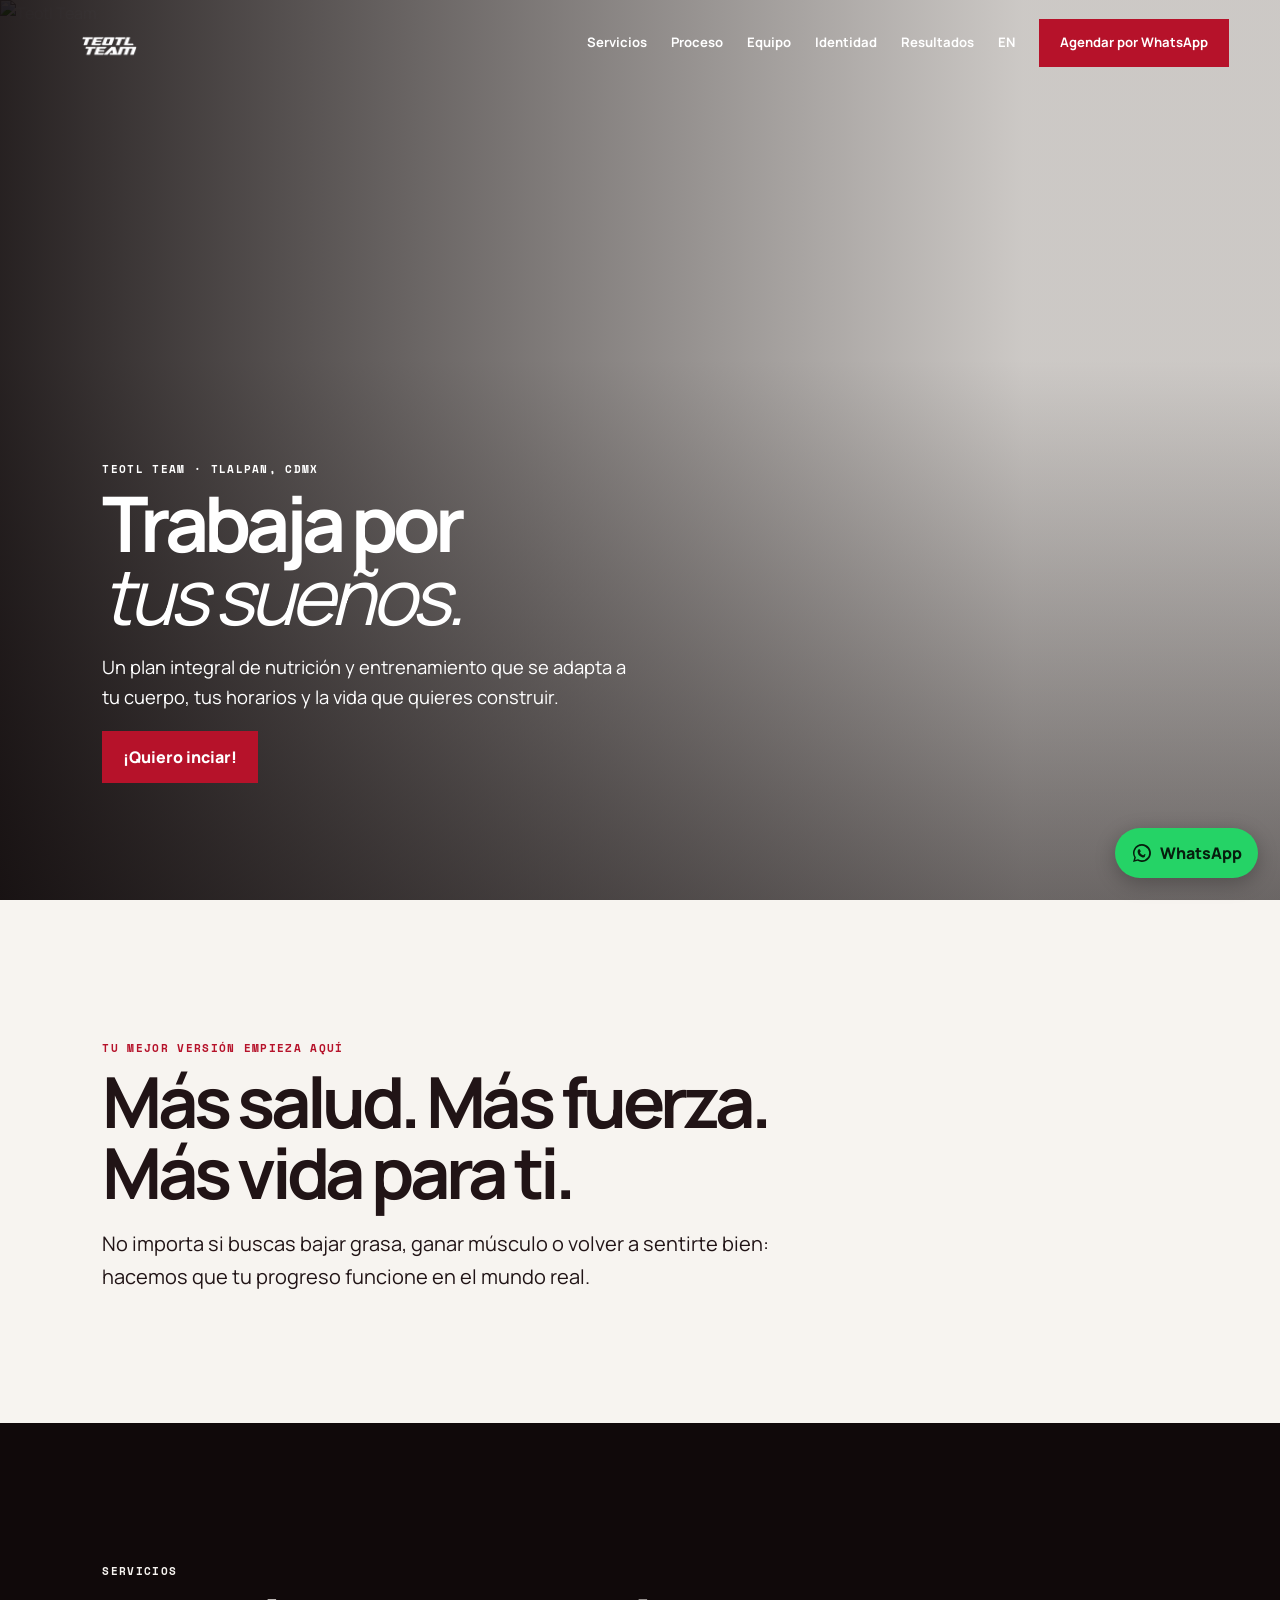
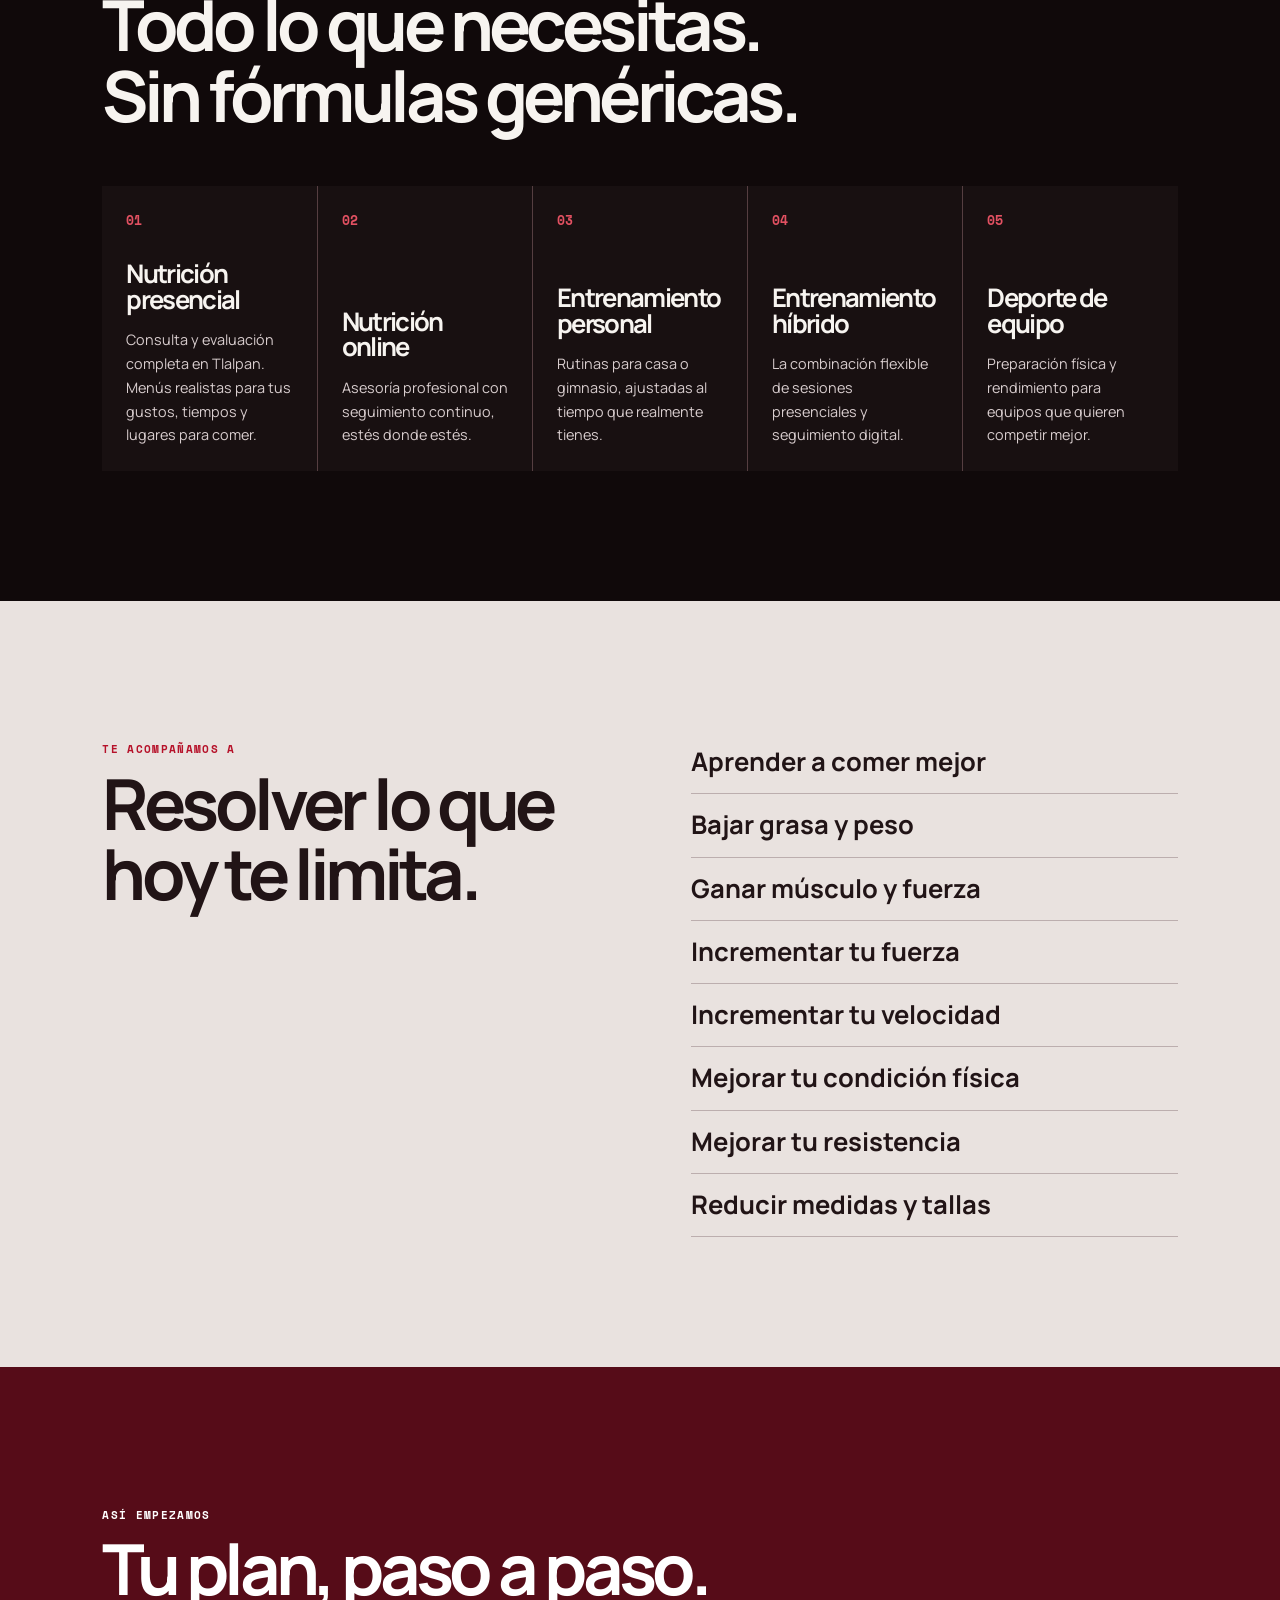
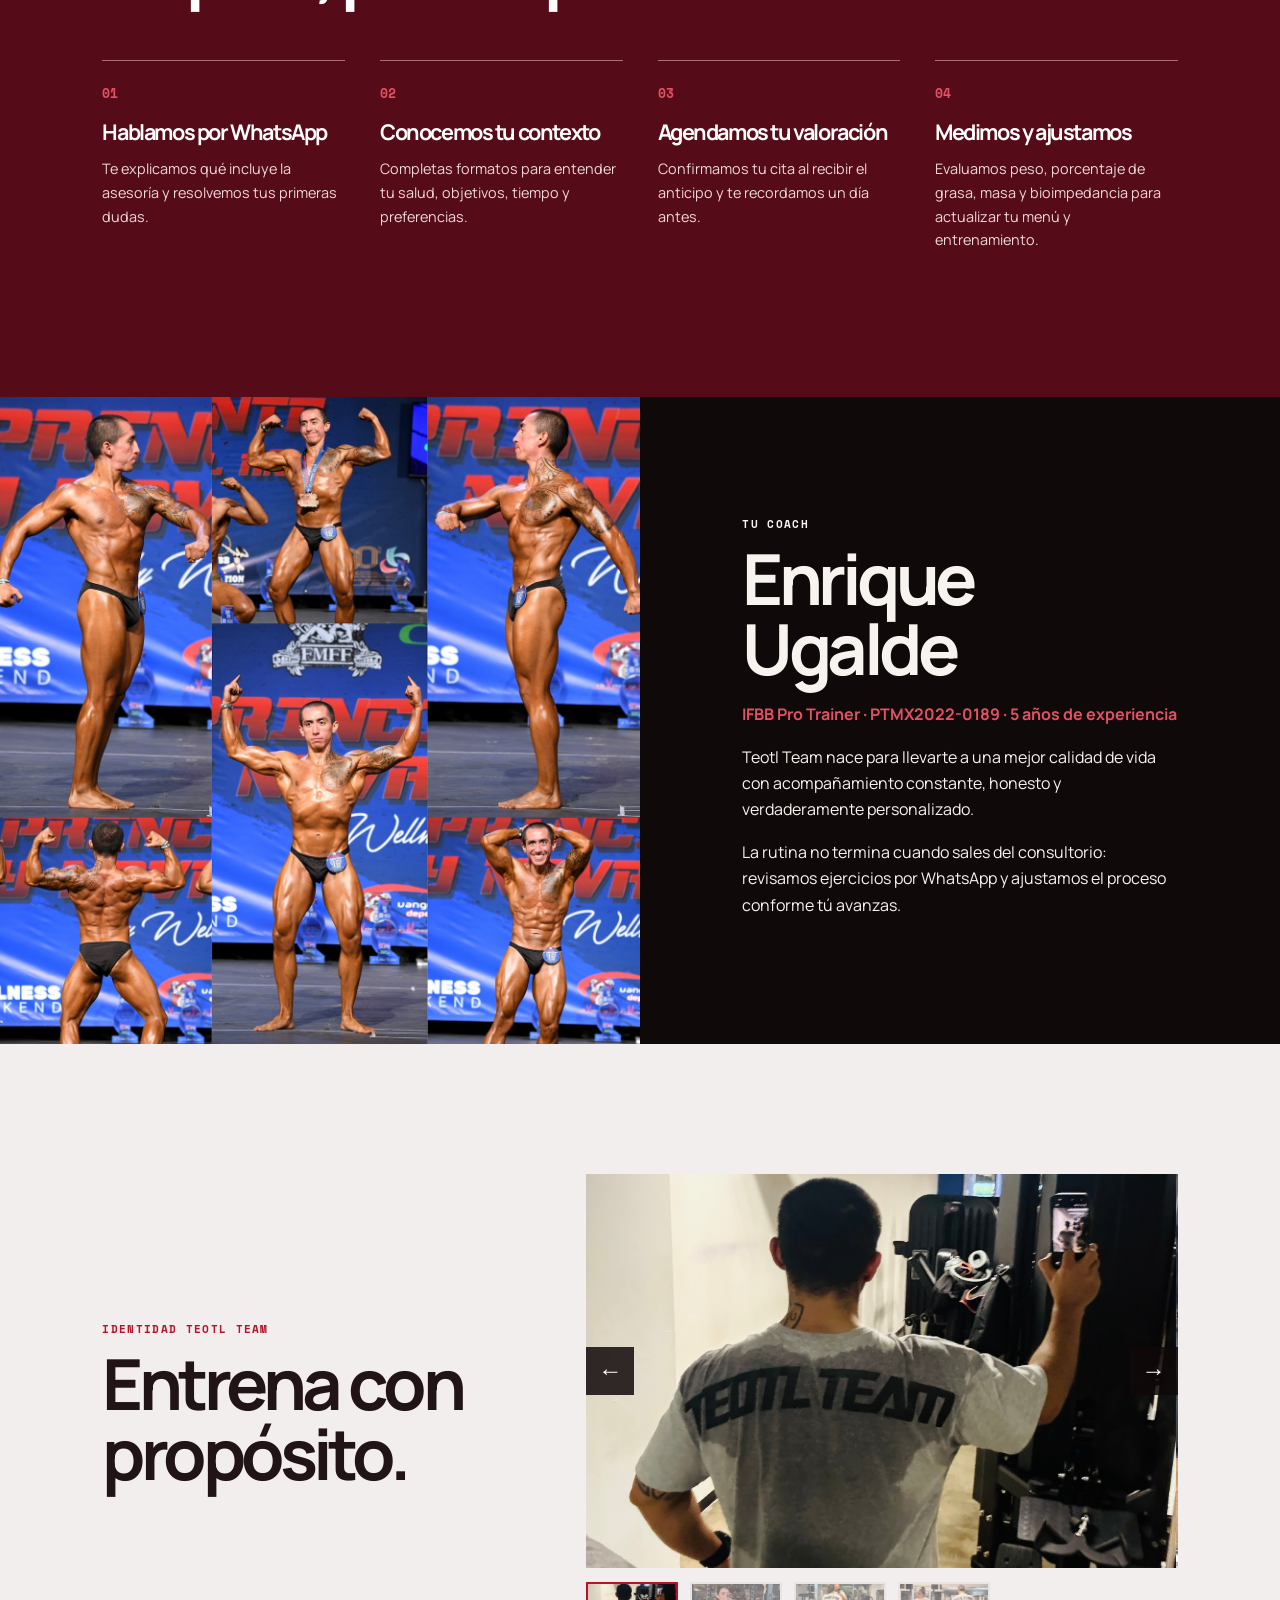
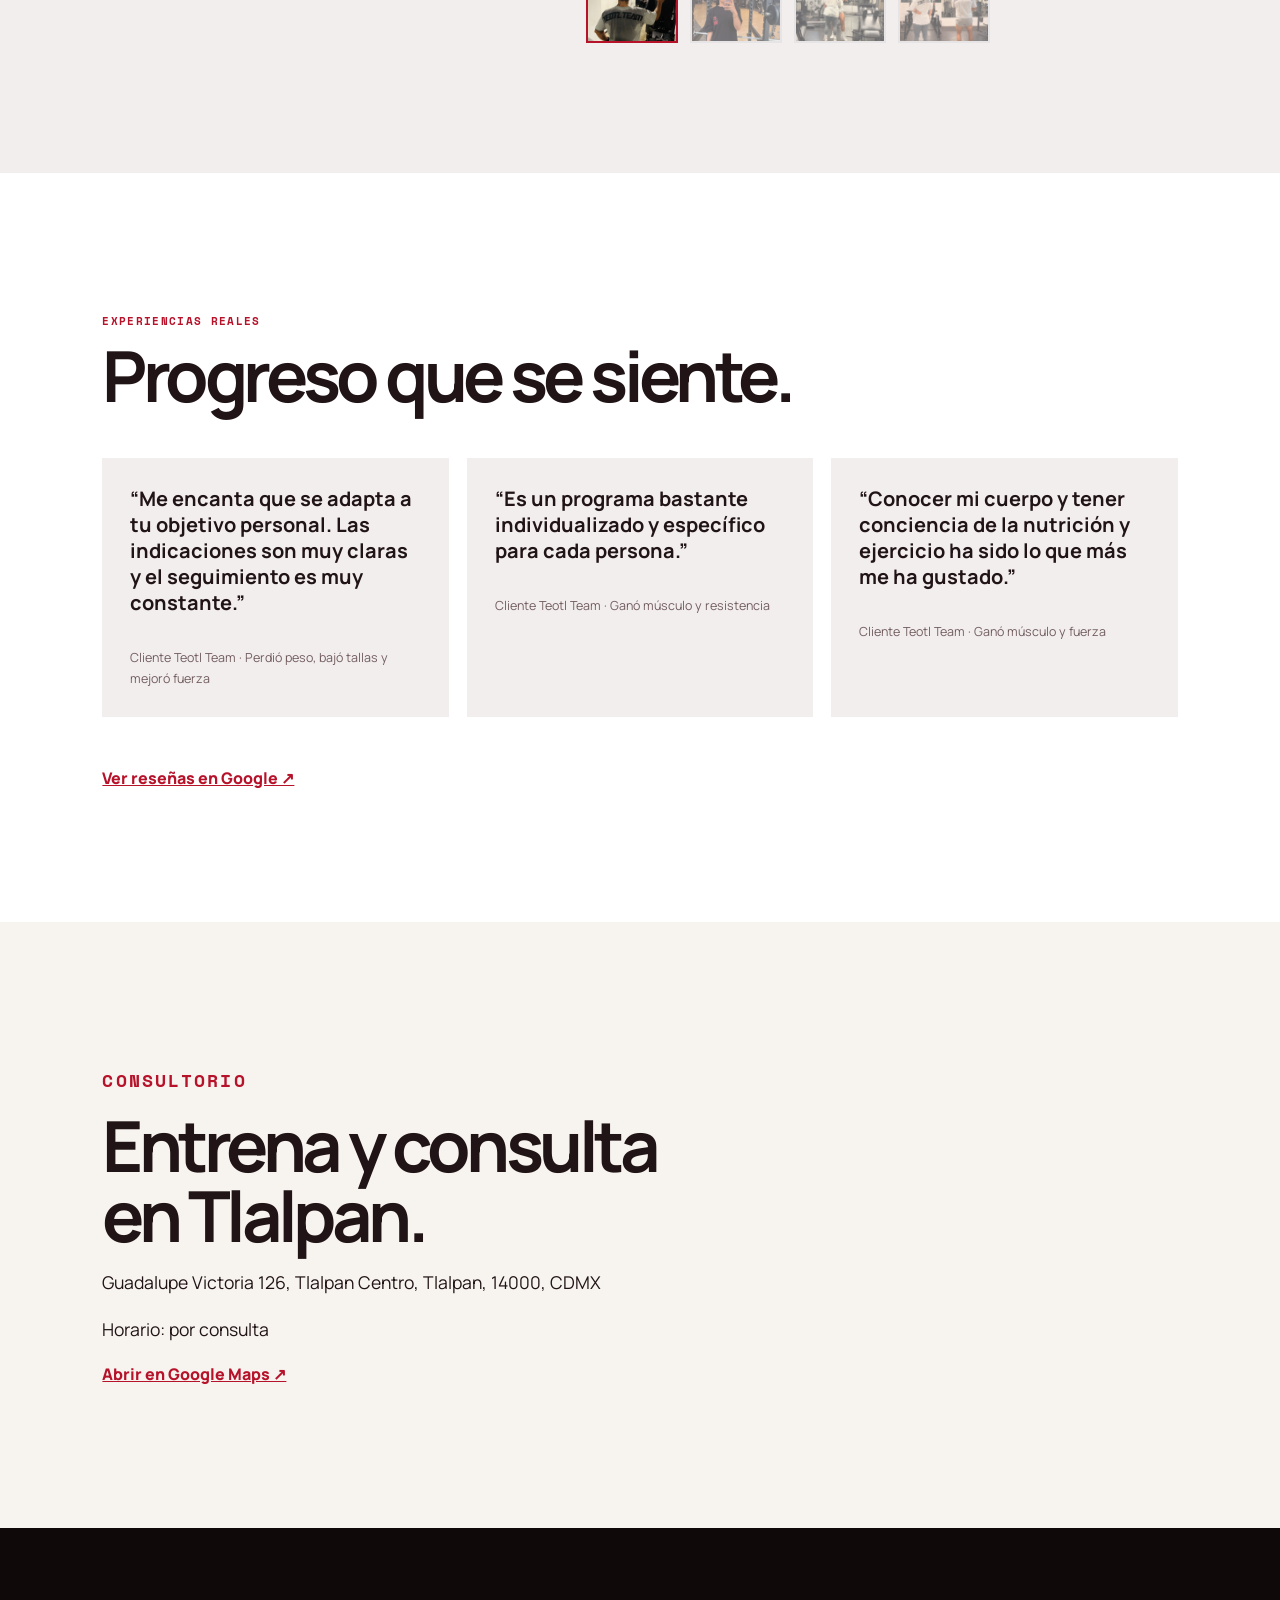
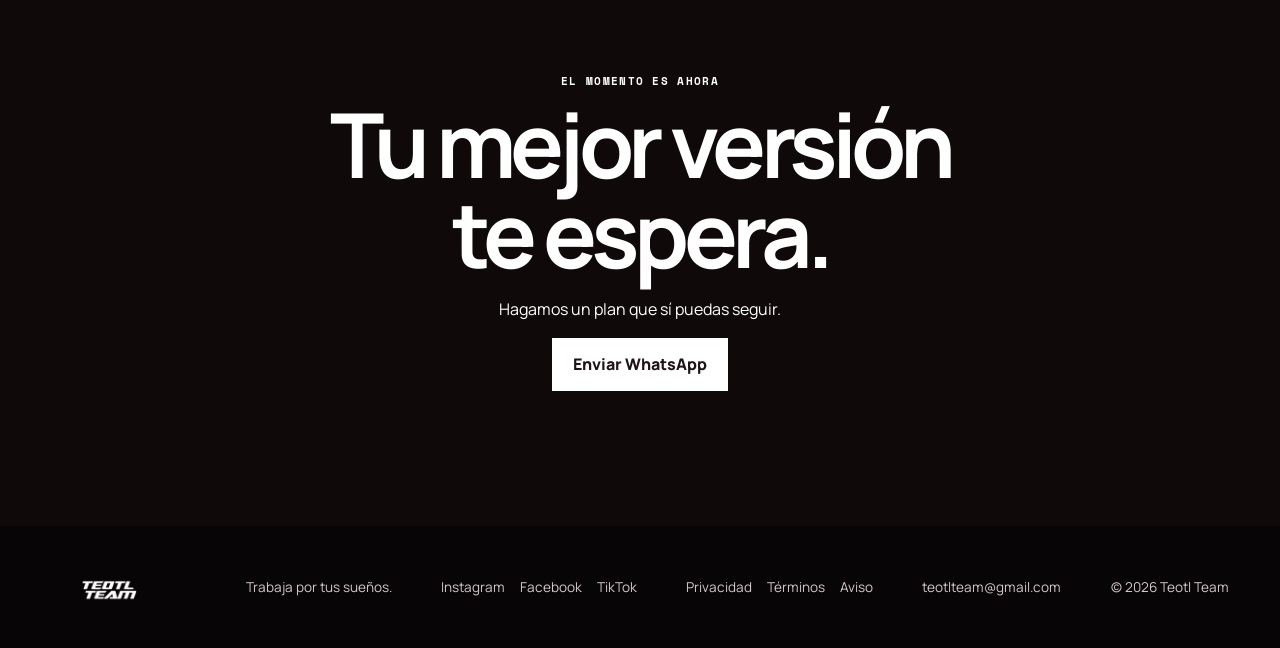
==== index.html @ 109a2bee "Update index.html" ====
<!doctype html>
<html lang="es"><head><meta charset="utf-8"><meta name="viewport" content="width=device-width,initial-scale=1"><meta name="description" content="Nutriólogo y entrenador personal en Tlalpan, CDMX. Planes de nutrición y entrenamiento 100% personalizados."><meta name="keywords" content="Nutriólogo Tlalpan, Nutriólogo CDMX, Entrenador Personal Tlalpan, Nutrición deportiva, Entrenamiento personalizado"><meta name="theme-color" content="#16080a"><meta property="og:title" content="Teotl Team | Trabaja por tus sueños"><meta property="og:description" content="Nutrición y entrenamiento personalizado en CDMX."><title>Teotl Team | Trabaja por tus sueños</title><link rel="manifest" href="manifest.webmanifest"><link rel="icon" href="assets/favicon.png" type="image/png"><link rel="stylesheet" href="css/styles.css"></head>
<body><a class="skip" href="#contenido">Saltar al contenido</a><header class="header"><a class="brand" href="index.html"><img src="assets/logoTeotl.png" alt="Teotl Team"></a><button class="menu-button" aria-expanded="false" aria-controls="menu">MENÚ</button><nav id="menu"><a href="#servicios">Servicios</a><a href="#proceso">Proceso</a><a href="#enrique">Equipo</a><a href="#identidad">Identidad</a><a href="#resultados">Resultados</a><a href="en.html" lang="en">EN</a><a class="nav-cta" data-wa href="https://wa.me/message/LVVZT2WI5NTMI1">Agendar por WhatsApp</a></nav></header>
<main id="contenido"><section class="hero"><div class="hero-media"><img src="assets/hero-training.jpg" alt="Teotl Team"></div><div class="hero-copy"><p class="tag">TEOTL TEAM · TLALPAN, CDMX</p><h1>Trabaja por<br><i>tus sueños.</i></h1><p>Un plan integral de nutrición y entrenamiento que se adapta a tu cuerpo, tus horarios y la vida que quieres construir.</p><a class="button" data-wa href="https://cal.com/teotlteam/nuevo-integrante-teotl-team">¡Quiero inciar!</a></div></section>
<section class="statement section"><p class="tag red">TU MEJOR VERSIÓN EMPIEZA AQUÍ</p><h2>Más salud. Más fuerza.<br>Más vida para ti.</h2><p class="lede">No importa si buscas bajar grasa, ganar músculo o volver a sentirte bien: hacemos que tu progreso funcione en el mundo real.</p></section>
<section id="servicios" class="services section dark"><p class="tag">SERVICIOS</p><h2>Todo lo que necesitas.<br>Sin fórmulas genéricas.</h2><div class="cards"><article><span>01</span><h3>Nutrición presencial</h3><p>Consulta y evaluación completa en Tlalpan. Menús realistas para tus gustos, tiempos y lugares para comer.</p></article><article><span>02</span><h3>Nutrición online</h3><p>Asesoría profesional con seguimiento continuo, estés donde estés.</p></article><article><span>03</span><h3>Entrenamiento personal</h3><p>Rutinas para casa o gimnasio, ajustadas al tiempo que realmente tienes.</p></article><article><span>04</span><h3>Entrenamiento híbrido</h3><p>La combinación flexible de sesiones presenciales y seguimiento digital.</p></article><article><span>05</span><h3>Deporte de equipo</h3><p>Preparación física y rendimiento para equipos que quieren competir mejor.</p></article></div></section>
<section class="focus section"><div><p class="tag red">TE ACOMPAÑAMOS A</p><h2>Resolver lo que hoy te limita.</h2></div><ul>
  <li>Aprender a comer mejor</li>
  <li>Bajar grasa y peso</li>
  <li>Ganar músculo y fuerza</li>
  <li>Incrementar tu fuerza</li>
  <li>Incrementar tu velocidad</li>
  <li>Mejorar tu condición física</li>
  <li>Mejorar tu resistencia</li>
  <li>Reducir medidas y tallas</li>
</ul></section>
<section id="proceso" class="process section"><p class="tag">ASÍ EMPEZAMOS</p><h2>Tu plan, paso a paso.</h2><div class="steps"><article><b>01</b><h3>Hablamos por WhatsApp</h3><p>Te explicamos qué incluye la asesoría y resolvemos tus primeras dudas.</p></article><article><b>02</b><h3>Conocemos tu contexto</h3><p>Completas formatos para entender tu salud, objetivos, tiempo y preferencias.</p></article><article><b>03</b><h3>Agendamos tu valoración</h3><p>Confirmamos tu cita al recibir el anticipo y te recordamos un día antes.</p></article><article><b>04</b><h3>Medimos y ajustamos</h3><p>Evaluamos peso, porcentaje de grasa, masa y bioimpedancia para actualizar tu menú y entrenamiento.</p></article></div></section>
<section id="enrique" class="about dark"><div class="about-image"><img src="assets/enrique_ugalde.jpg" alt="Enrique Ugalde, IFBB Pro Trainer · PTMX2022-0189"></div><div class="about-copy"><p class="tag">TU COACH</p><h2>Enrique<br>Ugalde</h2><p class="credential">IFBB Pro Trainer · PTMX2022-0189 · 5 años de experiencia</p><p>Teotl Team nace para llevarte a una mejor calidad de vida con acompañamiento constante, honesto y verdaderamente personalizado.</p><p>La rutina no termina cuando sales del consultorio: revisamos ejercicios por WhatsApp y ajustamos el proceso conforme tú avanzas.</p></div></section>
<!--<section class="playeras section"><div class="playeras-heading"><p class="tag red">IDENTIDAD TEOTL TEAM</p><h2>Entrena con propósito.</h2></div><div class="product-carousel" aria-label="Galería de playeras Teotl Team"><div class="product-viewport">
  <div class="product-track">
    <figure><img src="assets/playera-1.jpg" onerror="this.onerror=null;this.src='assets/playeras-placeholder.svg'" alt="Playera Teotl Team, imagen 1"></figure>
    <figure><img src="assets/playera-2.jpg" onerror="this.onerror=null;this.src='assets/playeras-placeholder.svg'" alt="Playera Teotl Team, imagen 2"></figure>
    <figure><img src="assets/playera-3.jpg" onerror="this.onerror=null;this.src='assets/playeras-placeholder.svg'" alt="Playera Teotl Team, imagen 3"></figure>
    <figure><img src="assets/playera-4.jpg" onerror="this.onerror=null;this.src='assets/playeras-placeholder.svg'" alt="Playera Teotl Team, imagen 4"></figure>
</div>
  <button class="product-arrow product-prev" type="button" aria-label="Imagen anterior">←</button><button class="product-arrow product-next" type="button" aria-label="Siguiente imagen">→</button></div><div class="product-previews" aria-label="Seleccionar imagen">
    <button class="product-preview active" type="button" data-index="0"><img src="assets/playera-1.jpg" onerror="this.onerror=null;this.src='assets/playeras-placeholder.svg'" alt="Vista previa 1"></button>
    <button class="product-preview" type="button" data-index="1"><img src="assets/playera-2.jpg" onerror="this.onerror=null;this.src='assets/playeras-placeholder.svg'" alt="Vista previa 2"></button>
    <button class="product-preview" type="button" data-index="2"><img src="assets/playera-3.jpg" onerror="this.onerror=null;this.src='assets/playeras-placeholder.svg'" alt="Vista previa 3"></button>
    <button class="product-preview" type="button" data-index="3"><img src="assets/playera-4.jpg" onerror="this.onerror=null;this.src='assets/playeras-placeholder.svg'" alt="Vista previa 4"></button>
  </div></div></section>-->
  <section id="identidad" class="playeras section">
    <div class="playeras-heading">
      <p class="tag red">IDENTIDAD TEOTL TEAM</p><h2>Entrena con propósito.</h2></div>
    <div class="product-carousel" aria-label="Teotl Team apparel gallery"><div class="product-viewport"><div class="product-track">
      <!--<figure><img src="assets/playera-1.jpg" onerror="this.onerror=null;this.src='assets/playeras-placeholder.svg'" alt="Teotl Team shirt, image 1"></figure><figure><img src="assets/playera-2.jpg" onerror="this.onerror=null;this.src='assets/playeras-placeholder.svg'" alt="Teotl Team shirt, image 2"></figure><figure><img src="assets/playera-3.jpg" onerror="this.onerror=null;this.src='assets/playeras-placeholder.svg'" alt="Teotl Team shirt, image 3"></figure><figure><img src="assets/playera-4.jpg" onerror="this.onerror=null;this.src='assets/playeras-placeholder.svg'" alt="Teotl Team shirt, image 4"></figure>-->
      <figure><img src="assets/playera-1.jpg" onerror="this.onerror=null;this.src='assets/playeras-placeholder.svg'" alt="Playera Teotl Team, imagen 1"></figure>
      <figure><img src="assets/playera-2.jpg" onerror="this.onerror=null;this.src='assets/playeras-placeholder.svg'" alt="Playera Teotl Team, imagen 2"></figure>
      <figure><img src="assets/playera-3.jpg" onerror="this.onerror=null;this.src='assets/playeras-placeholder.svg'" alt="Playera Teotl Team, imagen 3"></figure>
      <figure><img src="assets/playera-4.jpg" onerror="this.onerror=null;this.src='assets/playeras-placeholder.svg'" alt="Playera Teotl Team, imagen 4"></figure>
    </div>
      <button class="product-arrow product-prev" type="button" aria-label="Previous image">←</button><button class="product-arrow product-next" type="button" aria-label="Next image">→</button></div>
      <div class="product-previews" aria-label="Select image">
        <button class="product-preview active" type="button" data-index="0"><img src="assets/playera-1.jpg" onerror="this.onerror=null;this.src='assets/playeras-placeholder.svg'" alt="Preview 1"></button>
        <button class="product-preview" type="button" data-index="1"><img src="assets/playera-2.jpg" onerror="this.onerror=null;this.src='assets/playeras-placeholder.svg'" alt="Preview 2"></button>
        <button class="product-preview" type="button" data-index="2"><img src="assets/playera-3.jpg" onerror="this.onerror=null;this.src='assets/playeras-placeholder.svg'" alt="Preview 3"></button>
        <button class="product-preview" type="button" data-index="3"><img src="assets/playera-4.jpg" onerror="this.onerror=null;this.src='assets/playeras-placeholder.svg'" alt="Preview 4"></button>
      </div>
    </div>
  </section>
<section id="resultados" class="results section"><p class="tag red">EXPERIENCIAS REALES</p><h2>Progreso que se siente.</h2><div class="testimonials"><figure><blockquote>“Me encanta que se adapta a tu objetivo personal. Las indicaciones son muy claras y el seguimiento es muy constante.”</blockquote><figcaption>Cliente Teotl Team · Perdió peso, bajó tallas y mejoró fuerza</figcaption></figure><figure><blockquote>“Es un programa bastante individualizado y específico para cada persona.”</blockquote><figcaption>Cliente Teotl Team · Ganó músculo y resistencia</figcaption></figure><figure><blockquote>“Conocer mi cuerpo y tener conciencia de la nutrición y ejercicio ha sido lo que más me ha gustado.”</blockquote><figcaption>Cliente Teotl Team · Ganó músculo y fuerza</figcaption></figure></div><a class="review-link" href="https://share.google/MsB07q5ki0WaCU0rV" target="_blank" rel="noopener">Ver reseñas en Google ↗</a></section>
<section class="location section"><p class="tag red">CONSULTORIO</p><h2>Entrena y consulta<br>en Tlalpan.</h2><p>Guadalupe Victoria 126, Tlalpan Centro, Tlalpan, 14000, CDMX</p><p>Horario: por consulta</p><a href="https://share.google/MsB07q5ki0WaCU0rV" target="_blank" rel="noopener">Abrir en Google Maps ↗</a></section>
<section class="cta"><p class="tag">EL MOMENTO ES AHORA</p><h2>Tu mejor versión<br>te espera.</h2><p>Hagamos un plan que sí puedas seguir.</p><a class="button white" data-wa href="https://wa.me/message/LVVZT2WI5NTMI1">Enviar WhatsApp</a></section></main>
<footer><img src="assets/logoTeotl.png" alt="Teotl Team"><p>Trabaja por tus sueños.</p><div class="social"><a href="https://www.instagram.com/teotl_team" target="_blank" rel="noopener">Instagram</a><a href="https://www.facebook.com/share/1EJVDmc3Hv/?mibextid=wwXIfr" target="_blank" rel="noopener">Facebook</a><a href="https://www.tiktok.com/@teotlteam" target="_blank" rel="noopener">TikTok</a></div><div class="legal"><a href="privacidad.html">Privacidad</a><a href="terminos.html">Términos</a><a href="aviso-privacidad.html">Aviso</a></div><a href="mailto:teotlteam@gmail.com">teotlteam@gmail.com</a><p>© <span id="year"></span> Teotl Team</p></footer><a class="whatsapp" data-wa href="https://wa.me/message/LVVZT2WI5NTMI1" aria-label="Enviar WhatsApp"><svg viewBox="0 0 32 32" aria-hidden="true">
    <path d="M16 3a13 13 0 0 0-11.2 19.6L3 29l6.6-1.7A13 13 0 1 0 16 3Zm0 23.7c-2 0-3.9-.5-5.6-1.5l-.4-.2-3.9 1 1-3.8-.3-.4A10.6 10.6 0 1 1 16 26.7Zm5.8-7.9c-.3-.2-1.8-.9-2.1-1s-.5-.2-.7.2-.8 1-.9 1.2-.4.3-.7.1a8.6 8.6 0 0 1-2.5-1.5 9.5 9.5 0 0 1-1.8-2.2c-.2-.3 0-.5.1-.6l.5-.6c.2-.2.2-.4.3-.6s0-.5 0-.6l-1-2.3c-.2-.6-.5-.5-.7-.5h-.6c-.2 0-.6.1-.9.5s-1.2 1.2-1.2 3 .9 3.5 1 3.8c.1.2 1.9 3 4.6 4.2.6.3 1.1.5 1.5.6.6.2 1.2.2 1.6.1.5-.1 1.8-.7 2-1.4s.3-1.3.2-1.4-.3-.2-.6-.4Z"/>
  </svg>
  <span>WhatsApp</span></a><button class="top" aria-label="Volver arriba">↑</button><script src="js/app.js"></script></body></html>
---- css/styles.css ----
@import url('https://fonts.googleapis.com/css2?family=Manrope:wght@400;500;600;700;800&family=Space+Mono:wght@400;700&display=swap');
:root{--black:#10090a;--ink:#211416;--red:#b6122a;--wine:#560c18;--paper:#f7f4f0;--line:#d9d0ce}*{box-sizing:border-box}html{scroll-behavior:smooth}body{margin:0;background:var(--paper);color:var(--ink);font:16px/1.65 Manrope,Arial,sans-serif}.skip{position:absolute;left:-1000px}.skip:focus{left:1rem;top:1rem;background:white;padding:1rem;z-index:9}.header{height:86px;width:100%;padding:0 max(4vw,24px);position:absolute;z-index:3;display:flex;justify-content:space-between;align-items:center;color:white}.brand img,footer>img{width:145px;display:block}.header nav{display:flex;gap:24px;align-items:center}.header a{color:inherit;text-decoration:none;font-weight:700;font-size:.82rem}.nav-cta,.button{padding:12px 20px;background:var(--red);border-radius:0;color:white!important;text-decoration:none;font-weight:800;display:inline-block;border:1px solid var(--red);transition:.2s}.button:hover{background:#d71935;transform:translateY(-2px)}.menu-button{display:none}.hero{position:relative;min-height:720px;height:100svh;display:flex;align-items:flex-end;color:white;overflow:hidden}.hero-media,.hero-media:after{position:absolute;inset:0}.hero-media:after{content:"";background:linear-gradient(90deg,rgba(10,4,5,.88),rgba(10,4,5,.18) 80%),linear-gradient(0deg,rgba(10,4,5,.5),transparent 60%)}.hero-media img{width:100%;height:100%;object-fit:cover;animation:breath 16s ease-in-out infinite alternate}
.hero-copy {
  position: relative;
  z-index: 1;
  padding: 0 max(8vw, 24px) 13vh;
  max-width: 1100px;
}
.tag{font:700 11px/1.3 'Space Mono',monospace;letter-spacing:.12em}.tag.red{color:var(--red)}h1,h2,h3{line-height:1;letter-spacing:-.065em}
.hero h1 {
  font-size: clamp(3.5rem, 6vw, 6.5rem);
  line-height: 0.95;
  margin: 0.35rem 0 1rem;
  max-width: none;
}
.hero h1 i{font-weight:400}.hero-copy>p:not(.tag){font-size:1.15rem;max-width:530px}.hero-scroll{position:absolute;bottom:26px;right:4vw;writing-mode:vertical-rl;font:10px 'Space Mono';letter-spacing:.1em}.section{padding:130px max(8vw,24px)}h2{font-size:clamp(2.7rem,5.5vw,5.7rem);margin:.35rem 0 1.1rem}.statement{padding-bottom:110px}.lede{font-size:1.25rem;max-width:670px}.dark{background:var(--black);color:var(--paper)}.cards{margin-top:3.5rem;display:grid;grid-template-columns:repeat(5,1fr);gap:1px;background:#553e41}.cards article{background:#181011;min-height:285px;padding:24px;display:flex;flex-direction:column}.cards span,.steps b{color:#e35162;font:700 13px 'Space Mono'}.cards h3{font-size:1.6rem;margin:auto 0 1rem}.cards p{font-size:.9rem;color:#d8cdce;margin:0}.focus{display:grid;grid-template-columns:1fr 1fr;gap:8vw;background:#e9e2df}.focus ul{margin:0;padding:0;list-style:none;font-size:clamp(1.3rem,2vw,2rem);font-weight:700}.focus li{padding:10px 0;border-bottom:1px solid #bcaeae}.process{background:var(--wine);color:white}.steps{display:grid;grid-template-columns:repeat(4,1fr);gap:35px;margin-top:3.5rem}.steps article{border-top:1px solid #ad6e78;padding-top:18px}.steps h3{font-size:1.35rem;margin:1rem 0 .5rem}.steps p{font-size:.9rem;color:#efd9dc}.about{display:grid;grid-template-columns:1fr 1fr}.about-image{min-height:620px;overflow:hidden}.about-image img{width:100%;height:100%;object-fit:cover}.about-copy{align-self:center;padding:70px max(8vw,45px)}.about-copy h2{margin-top:.4rem}.credential{color:#e35162;font-weight:700}.results{background:#fff}.testimonials{display:grid;grid-template-columns:repeat(3,1fr);gap:18px;margin:3rem 0}.testimonials figure{margin:0;padding:28px;background:#f2eeee}.testimonials blockquote{font-size:1.25rem;font-weight:700;line-height:1.3;margin:0 0 2rem}.testimonials figcaption{font-size:.78rem;color:#725d60}.review-link,.location a{color:var(--red);font-weight:800}.guide{background:var(--red);color:white;padding:110px max(8vw,24px);display:grid;grid-template-columns:1.4fr 1fr;align-items:center;gap:6vw}.guide h2{font-size:clamp(2.5rem,5vw,5rem)}.guide img{max-height:400px;width:100%;object-fit:contain}.white{background:white!important;color:var(--ink)!important;border-color:white}.location{padding-bottom:140px}.location>p{font-size:1.1rem;max-width:550px}.cta{background:var(--black);color:white;text-align:center;padding:135px 24px}.cta h2{font-size:clamp(3.2rem,7vw,7rem)}footer{background:#080506;color:#d4c8c9;padding:45px max(4vw,24px);display:flex;gap:22px;align-items:center;justify-content:space-between;flex-wrap:wrap;font-size:.85rem}footer p{margin:0}.social,.legal{display:flex;gap:15px}footer a{color:inherit;text-decoration:none}.whatsapp{position:fixed;right:22px;bottom:22px;z-index:5;background:#25d366;color:#061d0d;border-radius:100px;padding:12px 16px;text-decoration:none;font-weight:800;box-shadow:0 5px 20px #0004}.whatsapp span{margin-left:7px}.top{position:fixed;right:25px;bottom:80px;width:40px;height:40px;border:0;background:var(--black);color:white;cursor:pointer;opacity:0;pointer-events:none;transition:.2s}.top.show{opacity:1;pointer-events:auto}@keyframes breath{to{transform:scale(1.06)}}
@media(max-width:850px){.header nav{display:none;position:absolute;top:86px;left:0;right:0;background:var(--black);padding:28px;flex-direction:column;align-items:flex-start}.header nav.open{display:flex}.menu-button{display:block;background:none;border:0;color:white;font:700 11px 'Space Mono'}.cards{grid-template-columns:1fr 1fr}.steps{grid-template-columns:1fr 1fr}.about{grid-template-columns:1fr}.about-image{min-height:440px}.focus,.guide{grid-template-columns:1fr}.guide{padding-top:80px;padding-bottom:80px}.testimonials{grid-template-columns:1fr}.hero-scroll{display:none}}@media(max-width:540px){.cards,.steps{grid-template-columns:1fr}.section{padding-top:82px;padding-bottom:82px}.hero-copy{padding-bottom:10vh}.about-copy{padding:70px 24px}.social,.legal{width:100%}footer{align-items:flex-start;flex-direction:column}.whatsapp span{display:none}.whatsapp{border-radius:50%;padding:13px}.header{height:72px}.header nav{top:72px}}

.whatsapp svg {
  width: 22px;
  height: 22px;
  fill: currentColor;
  vertical-align: middle;
}

.whatsapp {
  display: flex;
  align-items: center;
  gap: 7px;
}

.whatsapp span {
  margin-left: 0;
}

/*.playeras {
  background: #f2eeee;
  display: grid;
  grid-template-columns: 0.8fr 1.2fr;
  align-items: center;
  gap: 7vw;
}

.shirt-frame {
  position: relative;
  aspect-ratio: 3 / 2;
  overflow: hidden;
}

.shirt-slide {
  position: absolute;
  inset: 0;
  width: 100%;
  height: 100%;
  object-fit: cover;
  opacity: 0;
  transition: opacity 0.45s ease;
}

.shirt-slide.active {
  opacity: 1;
}

.shirt-previews {
  display: flex;
  gap: 12px;
  margin-top: 14px;
}

.shirt-preview {
  width: 92px;
  aspect-ratio: 3 / 2;
  padding: 0;
  border: 2px solid transparent;
  opacity: 0.55;
  cursor: pointer;
  overflow: hidden;
}

.shirt-preview.active {
  border-color: #b6122a;
  opacity: 1;
}

.shirt-preview img {
  width: 100%;
  height: 100%;
  object-fit: cover;
}

@media (max-width: 850px) {
  .playeras {
    grid-template-columns: 1fr;
    gap: 32px;
  }
}
*/
/* Carrusel de playeras: scroll nativo para máxima compatibilidad */
.product-viewport{position:relative;overflow:hidden;background:#e2d9d7}.product-track{display:flex;overflow-x:auto;scroll-snap-type:x mandatory;scroll-behavior:smooth;scrollbar-width:none;-ms-overflow-style:none}.product-track::-webkit-scrollbar{display:none}.product-track figure{flex:0 0 100%;width:100%;margin:0;aspect-ratio:3/2;scroll-snap-align:start}.product-track img{width:100%;height:100%;display:block;object-fit:cover}.product-arrow{position:absolute;top:50%;z-index:2;translate:0 -50%;width:48px;height:48px;border:0;background:#10090ad9;color:#fff;font-size:1.5rem;cursor:pointer}.product-arrow:hover{background:var(--red)}.product-prev{left:0}.product-next{right:0}.product-previews{display:flex;gap:12px;margin-top:14px}.product-preview{width:92px;aspect-ratio:3/2;padding:0;border:2px solid transparent;background:#ddd;cursor:pointer;opacity:.55;overflow:hidden}.product-preview.active,.product-preview:hover{border-color:var(--red);opacity:1}.product-preview img{width:100%;height:100%;object-fit:cover}@media(max-width:850px){.product-preview{width:76px}.product-arrow{width:42px;height:42px}}

/* Carrusel de playeras */
.playeras{background:#f2eeee;display:grid;grid-template-columns:.8fr 1.2fr;align-items:center;gap:7vw}.playeras-heading p:not(.tag){max-width:330px}.shirt-frame{position:relative;aspect-ratio:3/2;background:#e2d9d7;overflow:hidden}.shirt-slide{position:absolute;inset:0;width:100%;height:100%;object-fit:cover;opacity:0;transform:scale(1.03);transition:opacity .45s ease,transform .6s ease}.shirt-slide.active{opacity:1;transform:scale(1)}.shirt-arrow{position:absolute;top:50%;translate:0 -50%;width:46px;height:46px;border:0;background:#10090ad9;color:white;font-size:1.5rem;cursor:pointer}.shirt-arrow:hover{background:var(--red)}.shirt-arrow.previous{left:0}.shirt-arrow.next{right:0}.shirt-previews{display:flex;gap:12px;margin-top:14px}.shirt-preview{width:92px;aspect-ratio:3/2;padding:0;border:2px solid transparent;background:#ddd;cursor:pointer;opacity:.55;overflow:hidden}.shirt-preview.active,.shirt-preview:hover{border-color:var(--red);opacity:1}.shirt-preview img{width:100%;height:100%;object-fit:cover}@media(max-width:850px){.playeras{grid-template-columns:1fr;gap:32px}.shirt-frame{max-width:760px}.shirt-preview{width:76px}}
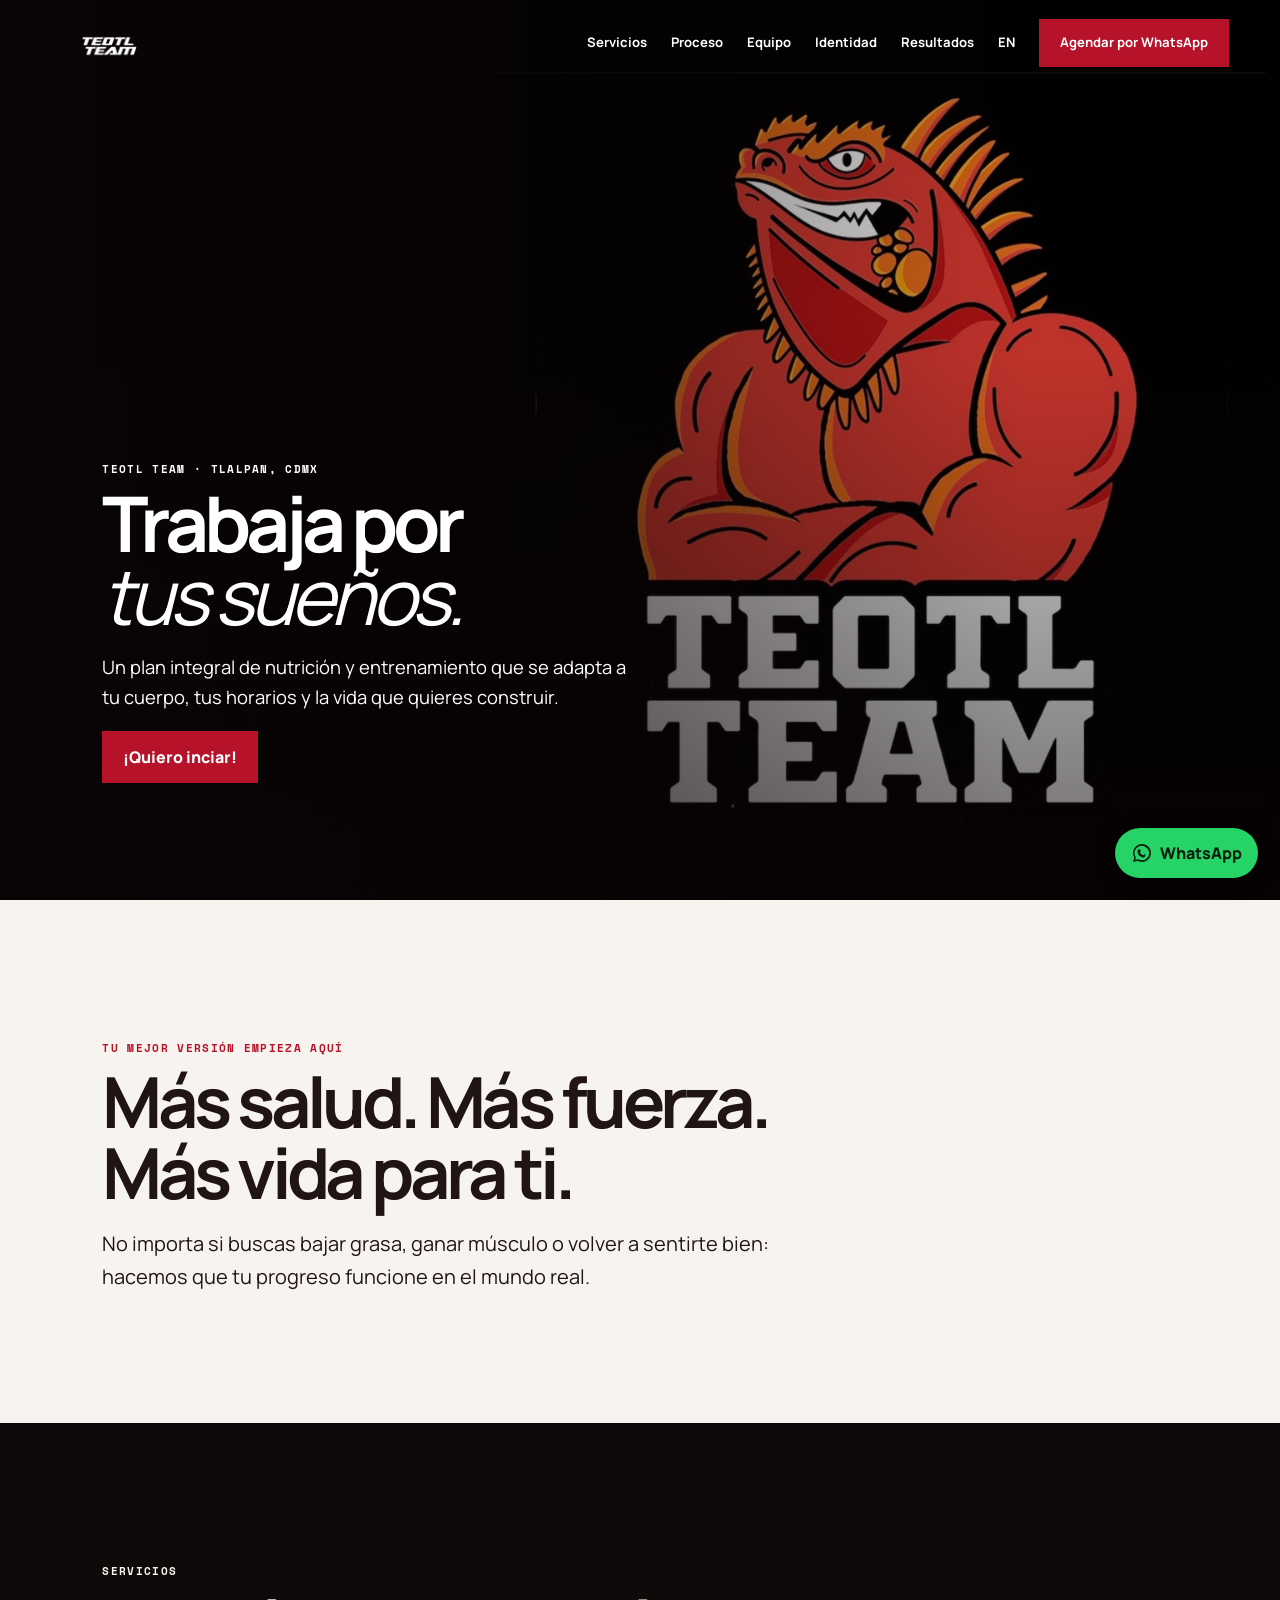
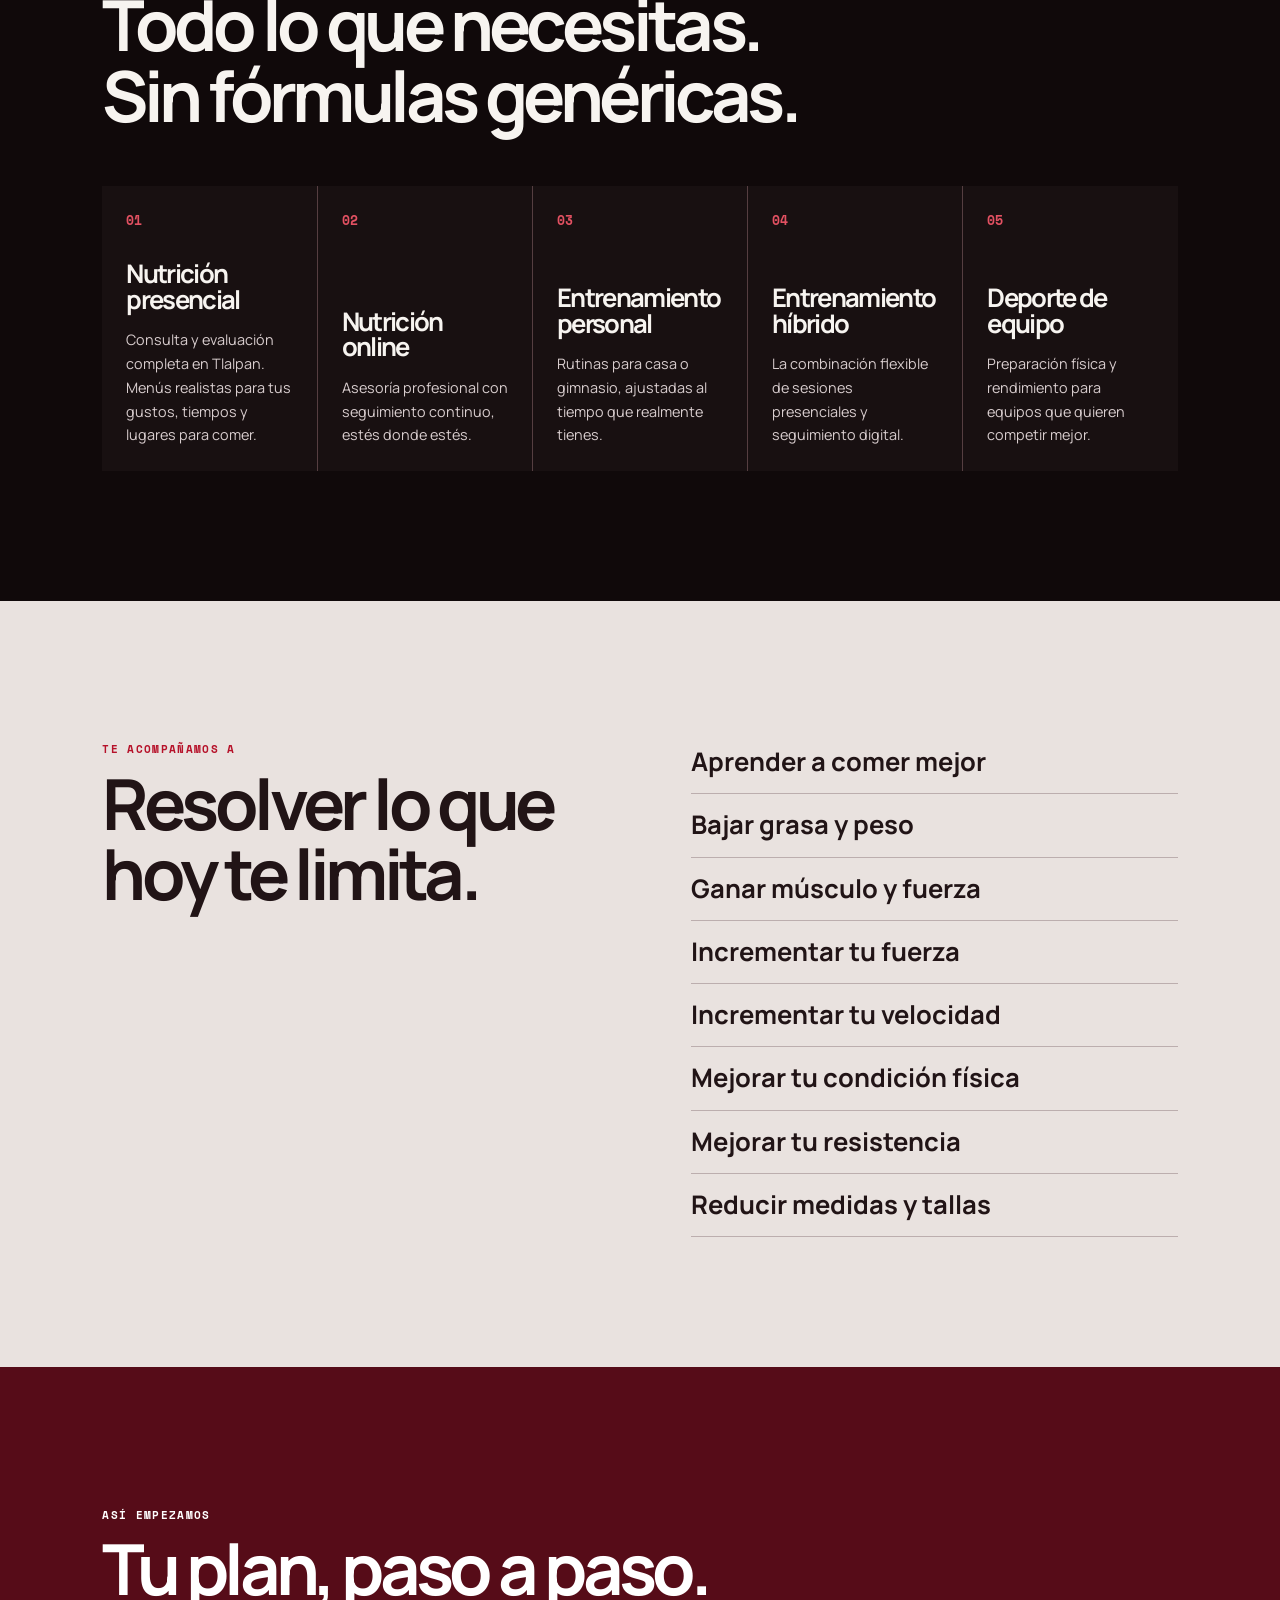
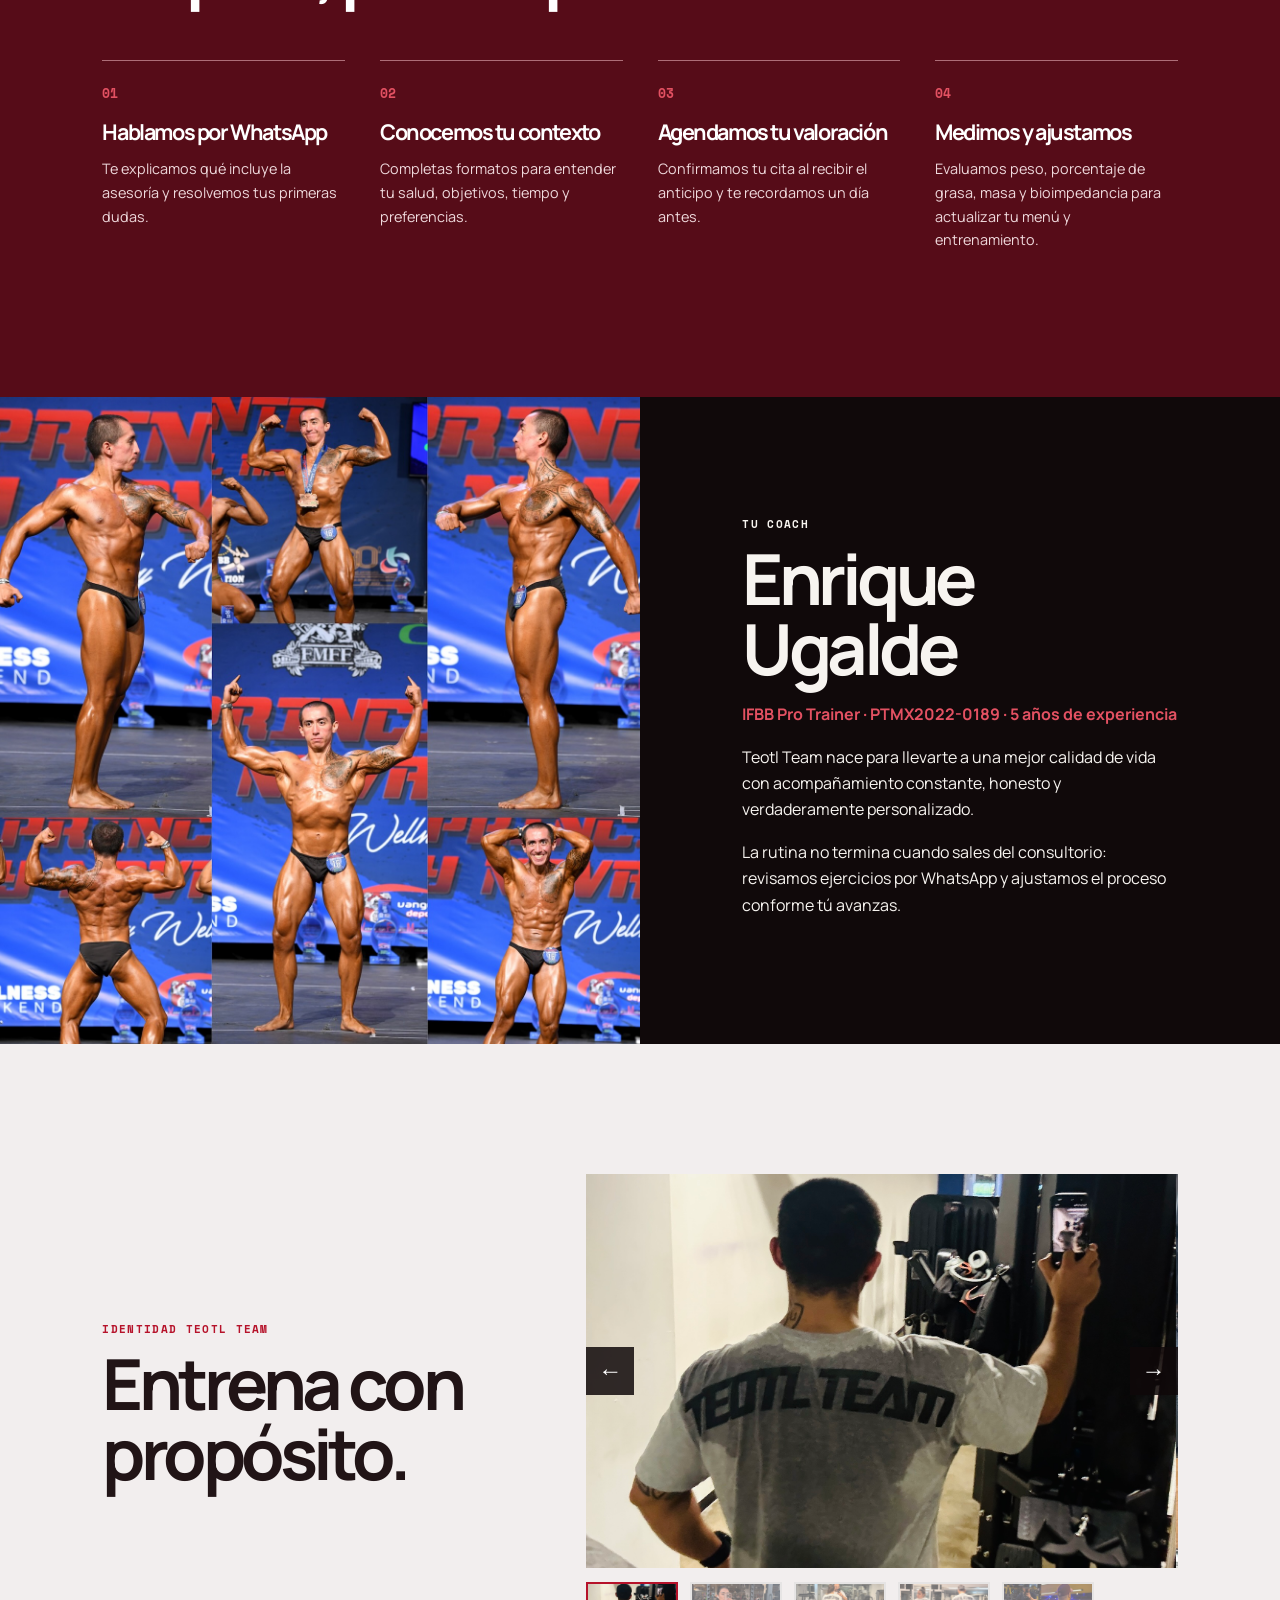
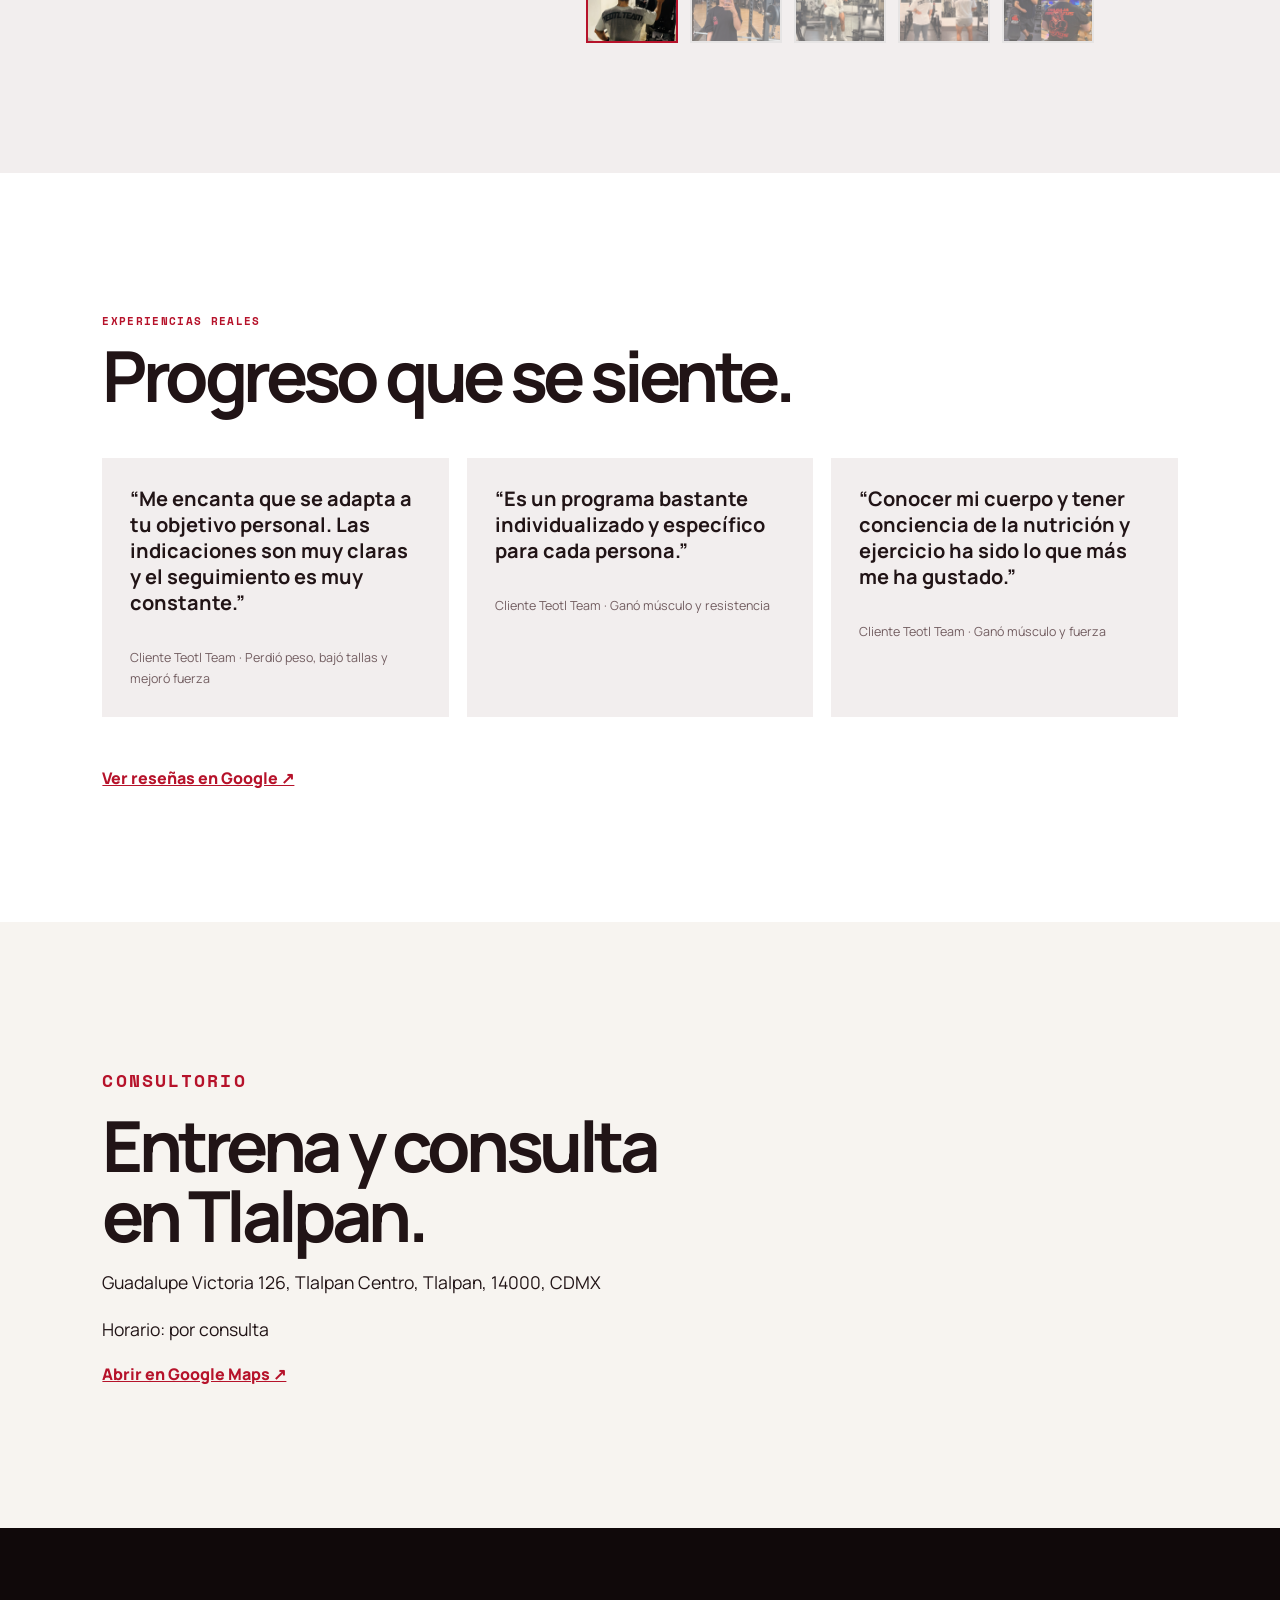
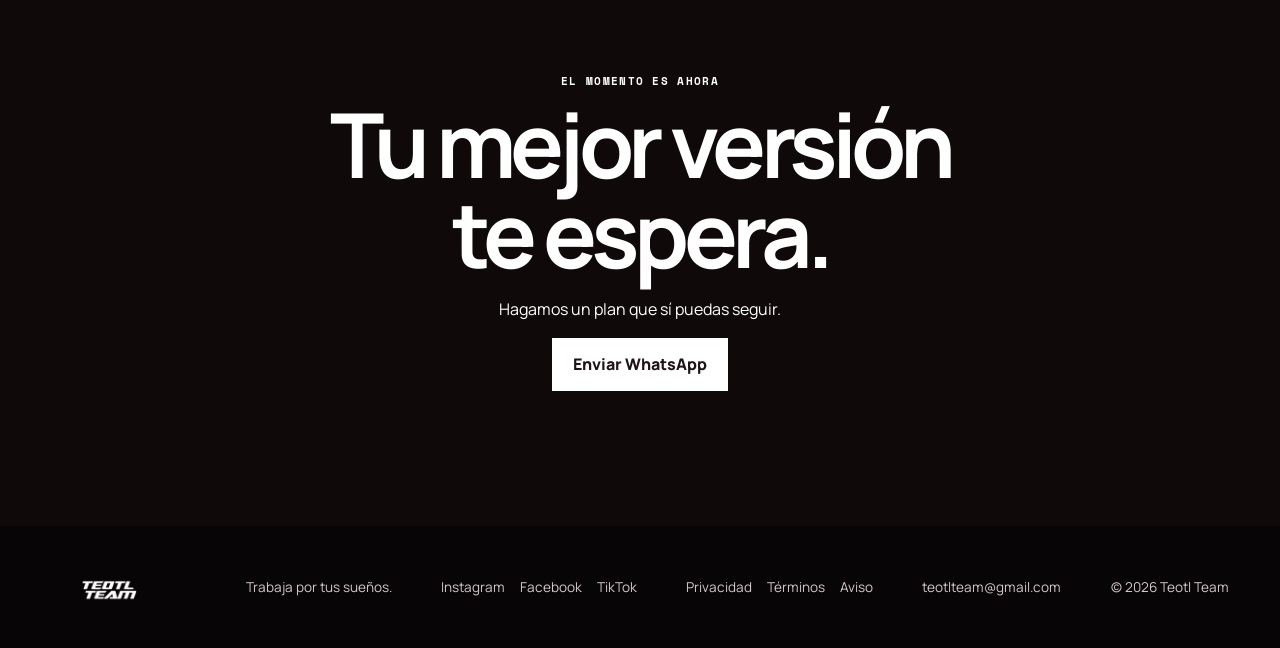
==== commit 386345ba: "Update index.html add shirt 5" ====
--- a/index.html
+++ b/index.html
@@ -16,28 +16,16 @@
 </ul></section>
 <section id="proceso" class="process section"><p class="tag">ASÍ EMPEZAMOS</p><h2>Tu plan, paso a paso.</h2><div class="steps"><article><b>01</b><h3>Hablamos por WhatsApp</h3><p>Te explicamos qué incluye la asesoría y resolvemos tus primeras dudas.</p></article><article><b>02</b><h3>Conocemos tu contexto</h3><p>Completas formatos para entender tu salud, objetivos, tiempo y preferencias.</p></article><article><b>03</b><h3>Agendamos tu valoración</h3><p>Confirmamos tu cita al recibir el anticipo y te recordamos un día antes.</p></article><article><b>04</b><h3>Medimos y ajustamos</h3><p>Evaluamos peso, porcentaje de grasa, masa y bioimpedancia para actualizar tu menú y entrenamiento.</p></article></div></section>
 <section id="enrique" class="about dark"><div class="about-image"><img src="assets/enrique_ugalde.jpg" alt="Enrique Ugalde, IFBB Pro Trainer · PTMX2022-0189"></div><div class="about-copy"><p class="tag">TU COACH</p><h2>Enrique<br>Ugalde</h2><p class="credential">IFBB Pro Trainer · PTMX2022-0189 · 5 años de experiencia</p><p>Teotl Team nace para llevarte a una mejor calidad de vida con acompañamiento constante, honesto y verdaderamente personalizado.</p><p>La rutina no termina cuando sales del consultorio: revisamos ejercicios por WhatsApp y ajustamos el proceso conforme tú avanzas.</p></div></section>
-<!--<section class="playeras section"><div class="playeras-heading"><p class="tag red">IDENTIDAD TEOTL TEAM</p><h2>Entrena con propósito.</h2></div><div class="product-carousel" aria-label="Galería de playeras Teotl Team"><div class="product-viewport">
-  <div class="product-track">
-    <figure><img src="assets/playera-1.jpg" onerror="this.onerror=null;this.src='assets/playeras-placeholder.svg'" alt="Playera Teotl Team, imagen 1"></figure>
-    <figure><img src="assets/playera-2.jpg" onerror="this.onerror=null;this.src='assets/playeras-placeholder.svg'" alt="Playera Teotl Team, imagen 2"></figure>
-    <figure><img src="assets/playera-3.jpg" onerror="this.onerror=null;this.src='assets/playeras-placeholder.svg'" alt="Playera Teotl Team, imagen 3"></figure>
-    <figure><img src="assets/playera-4.jpg" onerror="this.onerror=null;this.src='assets/playeras-placeholder.svg'" alt="Playera Teotl Team, imagen 4"></figure>
-</div>
-  <button class="product-arrow product-prev" type="button" aria-label="Imagen anterior">←</button><button class="product-arrow product-next" type="button" aria-label="Siguiente imagen">→</button></div><div class="product-previews" aria-label="Seleccionar imagen">
-    <button class="product-preview active" type="button" data-index="0"><img src="assets/playera-1.jpg" onerror="this.onerror=null;this.src='assets/playeras-placeholder.svg'" alt="Vista previa 1"></button>
-    <button class="product-preview" type="button" data-index="1"><img src="assets/playera-2.jpg" onerror="this.onerror=null;this.src='assets/playeras-placeholder.svg'" alt="Vista previa 2"></button>
-    <button class="product-preview" type="button" data-index="2"><img src="assets/playera-3.jpg" onerror="this.onerror=null;this.src='assets/playeras-placeholder.svg'" alt="Vista previa 3"></button>
-    <button class="product-preview" type="button" data-index="3"><img src="assets/playera-4.jpg" onerror="this.onerror=null;this.src='assets/playeras-placeholder.svg'" alt="Vista previa 4"></button>
-  </div></div></section>-->
   <section id="identidad" class="playeras section">
     <div class="playeras-heading">
       <p class="tag red">IDENTIDAD TEOTL TEAM</p><h2>Entrena con propósito.</h2></div>
     <div class="product-carousel" aria-label="Teotl Team apparel gallery"><div class="product-viewport"><div class="product-track">
-      <!--<figure><img src="assets/playera-1.jpg" onerror="this.onerror=null;this.src='assets/playeras-placeholder.svg'" alt="Teotl Team shirt, image 1"></figure><figure><img src="assets/playera-2.jpg" onerror="this.onerror=null;this.src='assets/playeras-placeholder.svg'" alt="Teotl Team shirt, image 2"></figure><figure><img src="assets/playera-3.jpg" onerror="this.onerror=null;this.src='assets/playeras-placeholder.svg'" alt="Teotl Team shirt, image 3"></figure><figure><img src="assets/playera-4.jpg" onerror="this.onerror=null;this.src='assets/playeras-placeholder.svg'" alt="Teotl Team shirt, image 4"></figure>-->
       <figure><img src="assets/playera-1.jpg" onerror="this.onerror=null;this.src='assets/playeras-placeholder.svg'" alt="Playera Teotl Team, imagen 1"></figure>
       <figure><img src="assets/playera-2.jpg" onerror="this.onerror=null;this.src='assets/playeras-placeholder.svg'" alt="Playera Teotl Team, imagen 2"></figure>
       <figure><img src="assets/playera-3.jpg" onerror="this.onerror=null;this.src='assets/playeras-placeholder.svg'" alt="Playera Teotl Team, imagen 3"></figure>
       <figure><img src="assets/playera-4.jpg" onerror="this.onerror=null;this.src='assets/playeras-placeholder.svg'" alt="Playera Teotl Team, imagen 4"></figure>
+      <figure><img src="assets/playera-5.jpg" onerror="this.onerror=null;this.src='assets/playeras-placeholder.svg'" alt="Playera Teotl Team, imagen 5"></figure>
+<!--      <figure><img src="assets/playera-.jpg" onerror="this.onerror=null;this.src='assets/playeras-placeholder.svg'" alt="Playera Teotl Team, imagen "></figure> -->
     </div>
       <button class="product-arrow product-prev" type="button" aria-label="Previous image">←</button><button class="product-arrow product-next" type="button" aria-label="Next image">→</button></div>
       <div class="product-previews" aria-label="Select image">
@@ -45,6 +33,8 @@
         <button class="product-preview" type="button" data-index="1"><img src="assets/playera-2.jpg" onerror="this.onerror=null;this.src='assets/playeras-placeholder.svg'" alt="Preview 2"></button>
         <button class="product-preview" type="button" data-index="2"><img src="assets/playera-3.jpg" onerror="this.onerror=null;this.src='assets/playeras-placeholder.svg'" alt="Preview 3"></button>
         <button class="product-preview" type="button" data-index="3"><img src="assets/playera-4.jpg" onerror="this.onerror=null;this.src='assets/playeras-placeholder.svg'" alt="Preview 4"></button>
+        <button class="product-preview" type="button" data-index="4"><img src="assets/playera-5.jpg" onerror="this.onerror=null;this.src='assets/playeras-placeholder.svg'" alt="Preview 5"></button>
+<!--        <button class="product-preview" type="button" data-index=""><img src="assets/playera-5.jpg" onerror="this.onerror=null;this.src='assets/playeras-placeholder.svg'" alt="Preview "></button> -->
       </div>
     </div>
   </section>
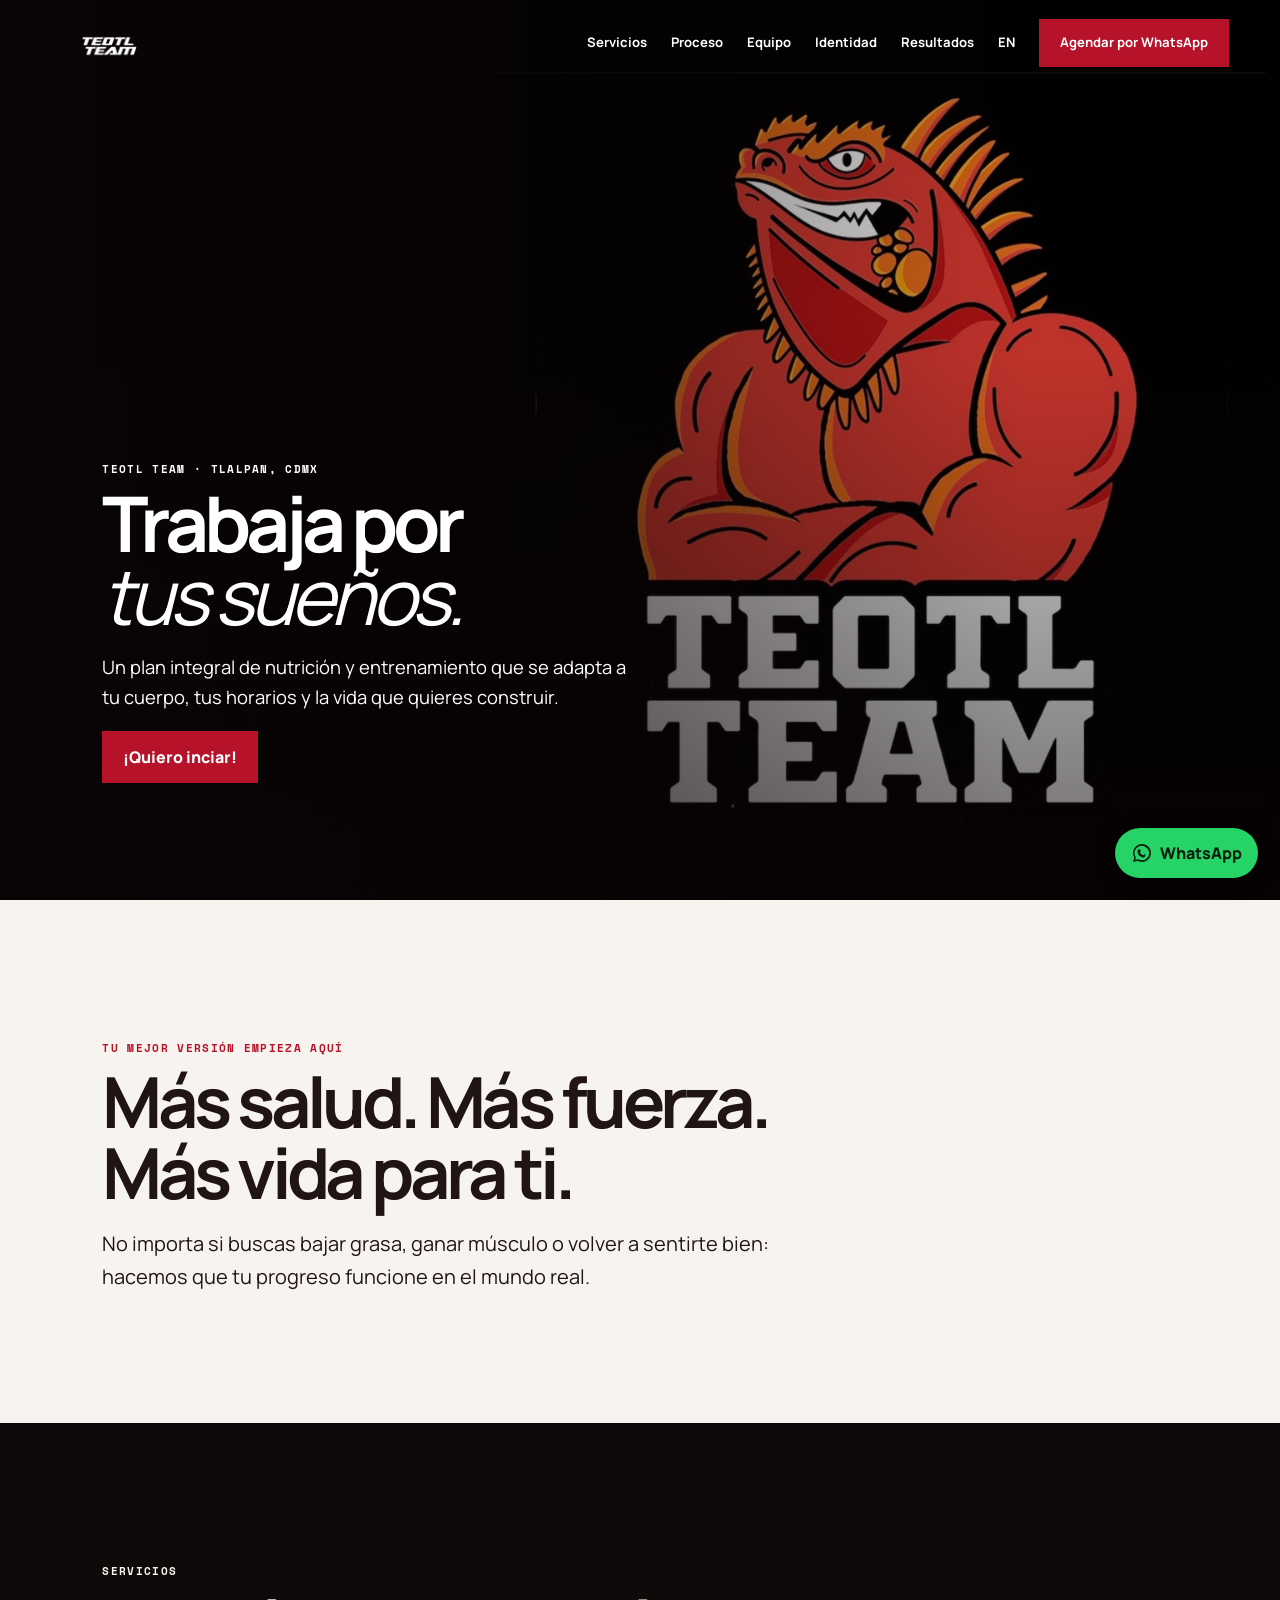
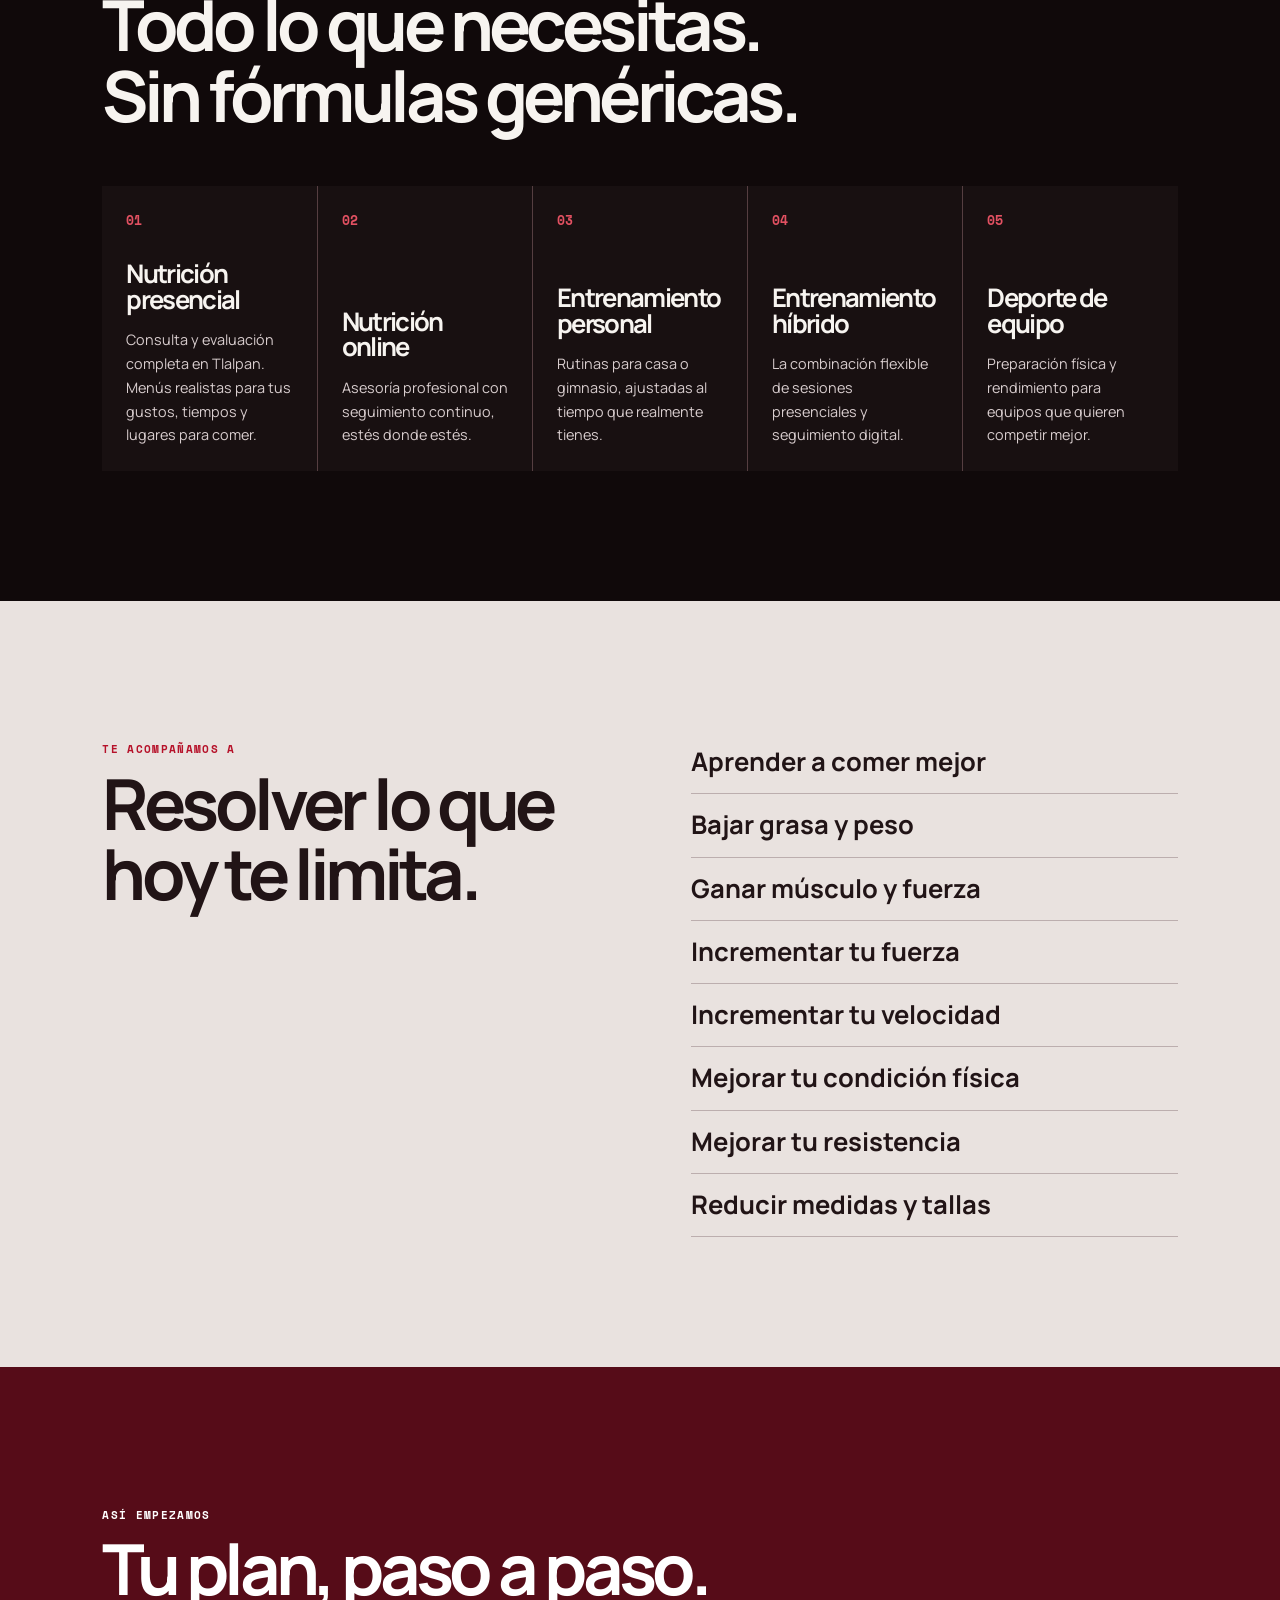
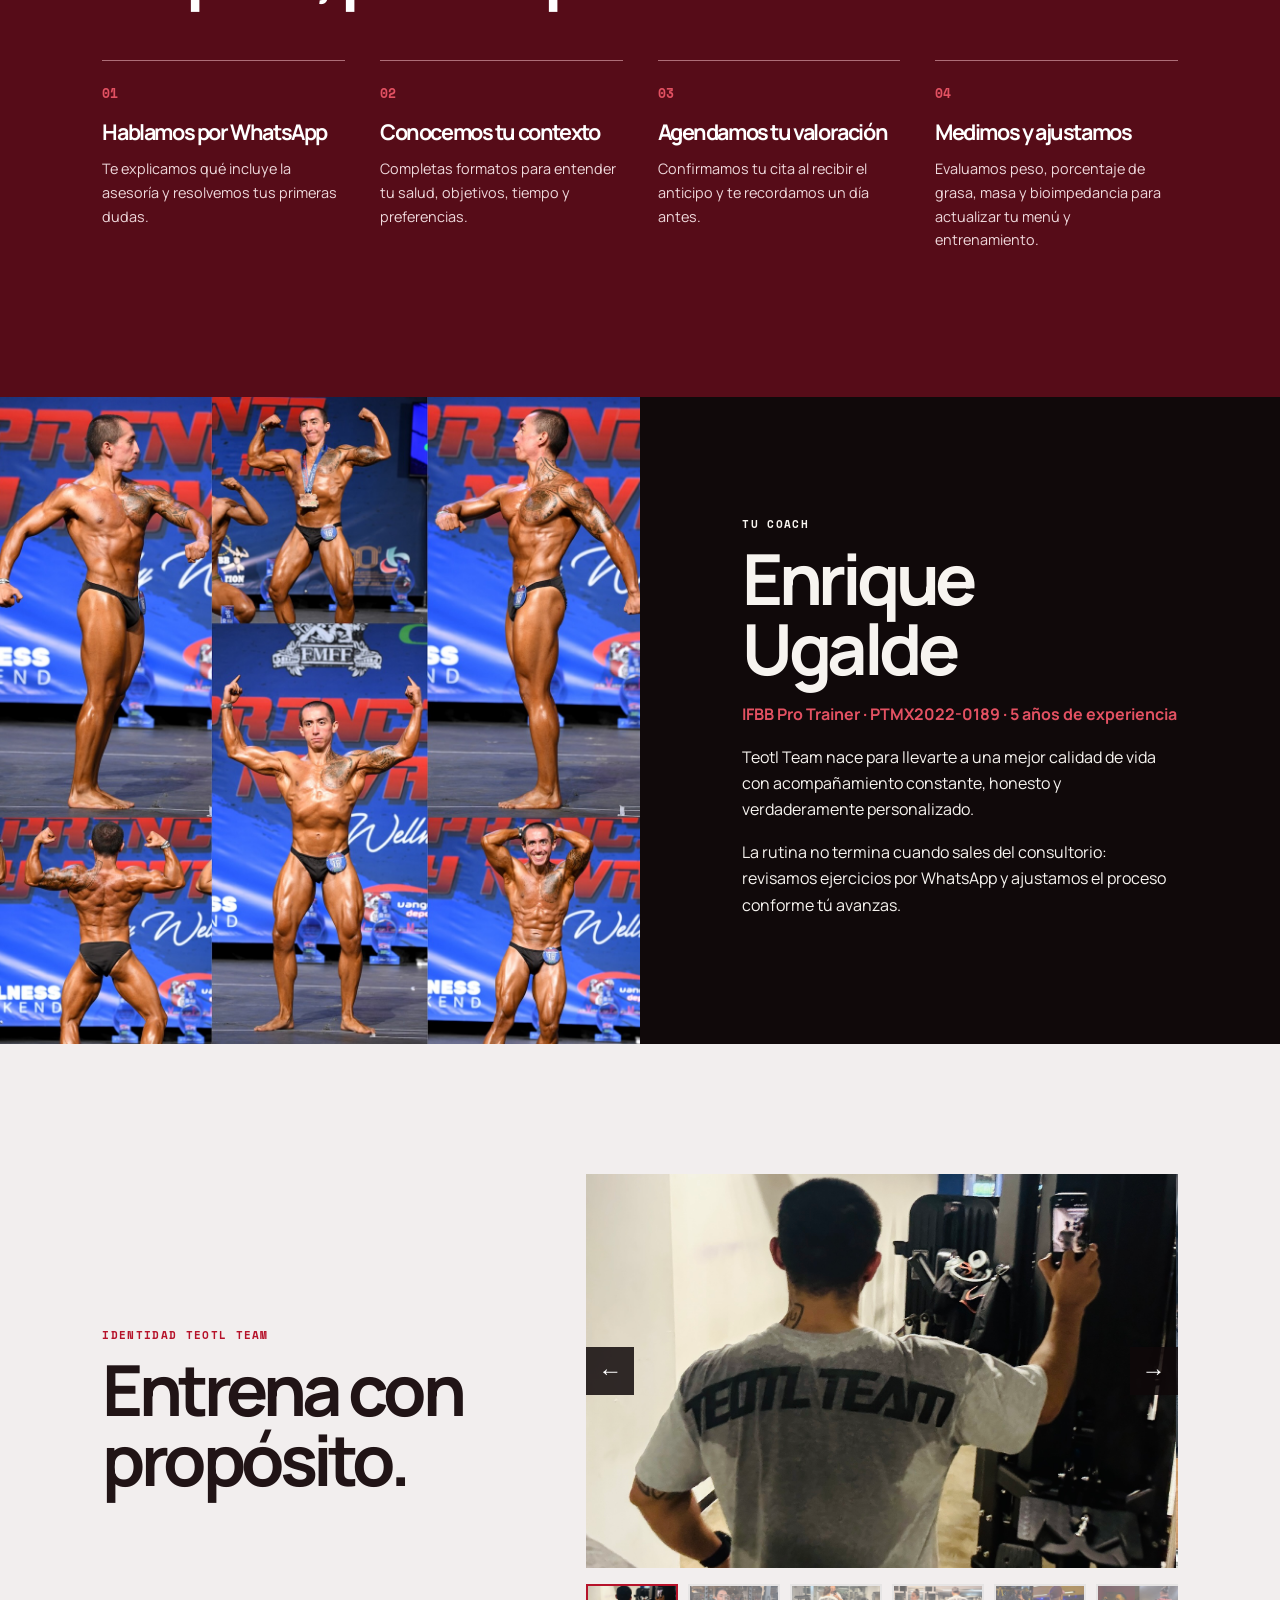
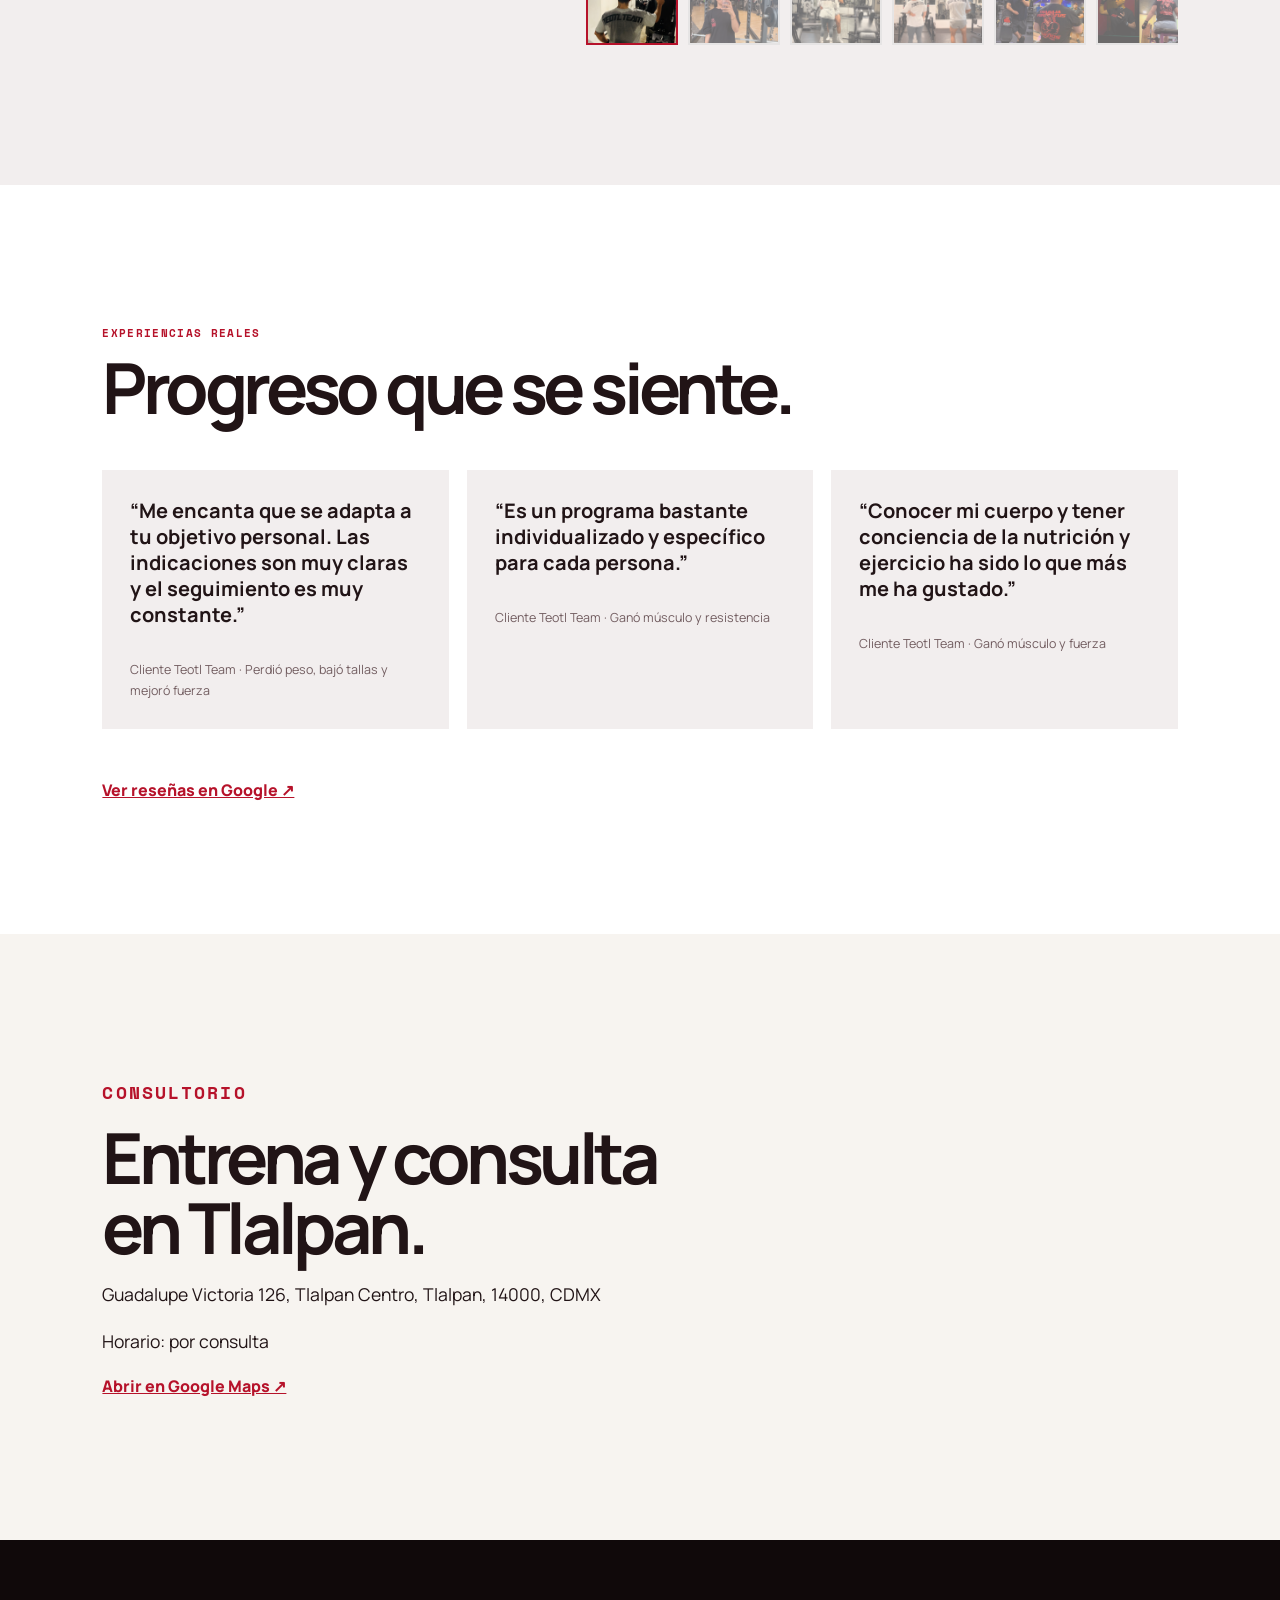
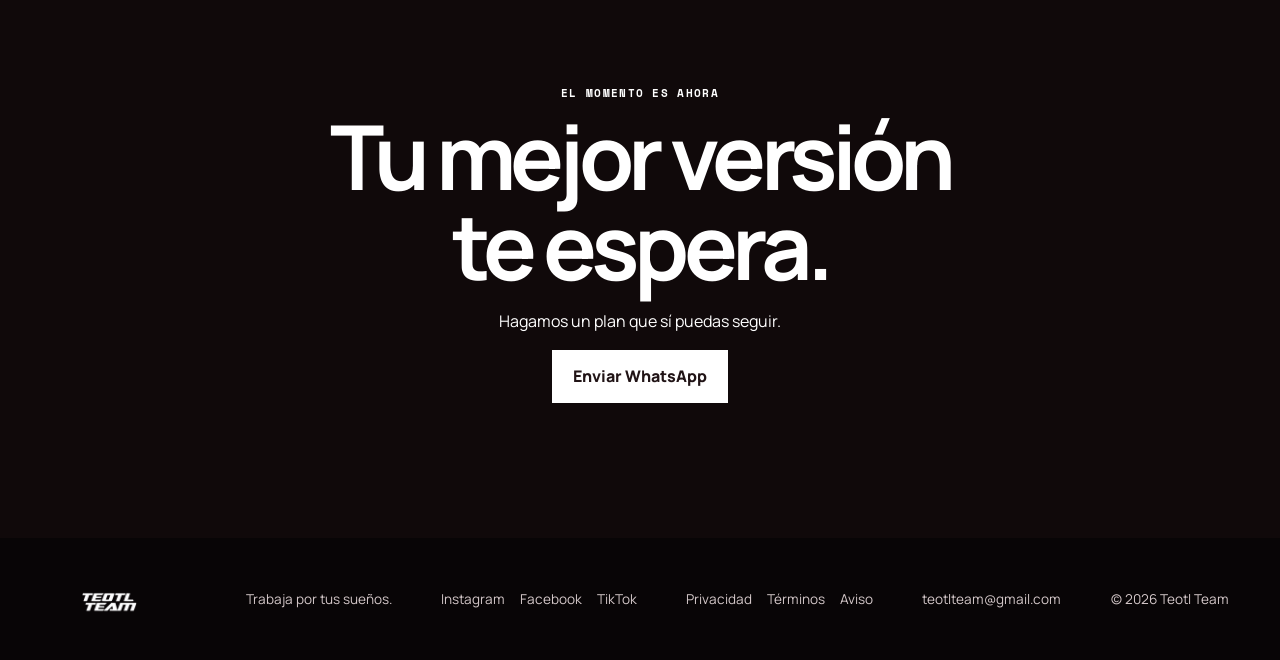
==== commit 6291946d: "Update index.html add shirt 6" ====
--- a/index.html
+++ b/index.html
@@ -1,5 +1,15 @@
 <!doctype html>
-<html lang="es"><head><meta charset="utf-8"><meta name="viewport" content="width=device-width,initial-scale=1"><meta name="description" content="Nutriólogo y entrenador personal en Tlalpan, CDMX. Planes de nutrición y entrenamiento 100% personalizados."><meta name="keywords" content="Nutriólogo Tlalpan, Nutriólogo CDMX, Entrenador Personal Tlalpan, Nutrición deportiva, Entrenamiento personalizado"><meta name="theme-color" content="#16080a"><meta property="og:title" content="Teotl Team | Trabaja por tus sueños"><meta property="og:description" content="Nutrición y entrenamiento personalizado en CDMX."><title>Teotl Team | Trabaja por tus sueños</title><link rel="manifest" href="manifest.webmanifest"><link rel="icon" href="assets/favicon.png" type="image/png"><link rel="stylesheet" href="css/styles.css"></head>
+<html lang="es"><head>
+  <!-- Google tag (gtag.js) -->
+<script async src="https://www.googletagmanager.com/gtag/js?id=G-FHLXQK0F8D"></script>
+<script>
+  window.dataLayer = window.dataLayer || [];
+  function gtag(){dataLayer.push(arguments);}
+  gtag('js', new Date());
+
+  gtag('config', 'G-FHLXQK0F8D');
+</script>
+  <meta charset="utf-8"><meta name="viewport" content="width=device-width,initial-scale=1"><meta name="description" content="Nutriólogo y entrenador personal en Tlalpan, CDMX. Planes de nutrición y entrenamiento 100% personalizados."><meta name="keywords" content="Nutriólogo Tlalpan, Nutriólogo CDMX, Entrenador Personal Tlalpan, Nutrición deportiva, Entrenamiento personalizado"><meta name="theme-color" content="#16080a"><meta property="og:title" content="Teotl Team | Trabaja por tus sueños"><meta property="og:description" content="Nutrición y entrenamiento personalizado en CDMX."><title>Teotl Team | Trabaja por tus sueños</title><link rel="manifest" href="manifest.webmanifest"><link rel="icon" href="assets/favicon.png" type="image/png"><link rel="stylesheet" href="css/styles.css"></head>
 <body><a class="skip" href="#contenido">Saltar al contenido</a><header class="header"><a class="brand" href="index.html"><img src="assets/logoTeotl.png" alt="Teotl Team"></a><button class="menu-button" aria-expanded="false" aria-controls="menu">MENÚ</button><nav id="menu"><a href="#servicios">Servicios</a><a href="#proceso">Proceso</a><a href="#enrique">Equipo</a><a href="#identidad">Identidad</a><a href="#resultados">Resultados</a><a href="en.html" lang="en">EN</a><a class="nav-cta" data-wa href="https://wa.me/message/LVVZT2WI5NTMI1">Agendar por WhatsApp</a></nav></header>
 <main id="contenido"><section class="hero"><div class="hero-media"><img src="assets/hero-training.jpg" alt="Teotl Team"></div><div class="hero-copy"><p class="tag">TEOTL TEAM · TLALPAN, CDMX</p><h1>Trabaja por<br><i>tus sueños.</i></h1><p>Un plan integral de nutrición y entrenamiento que se adapta a tu cuerpo, tus horarios y la vida que quieres construir.</p><a class="button" data-wa href="https://cal.com/teotlteam/nuevo-integrante-teotl-team">¡Quiero inciar!</a></div></section>
 <section class="statement section"><p class="tag red">TU MEJOR VERSIÓN EMPIEZA AQUÍ</p><h2>Más salud. Más fuerza.<br>Más vida para ti.</h2><p class="lede">No importa si buscas bajar grasa, ganar músculo o volver a sentirte bien: hacemos que tu progreso funcione en el mundo real.</p></section>
@@ -25,6 +35,7 @@
       <figure><img src="assets/playera-3.jpg" onerror="this.onerror=null;this.src='assets/playeras-placeholder.svg'" alt="Playera Teotl Team, imagen 3"></figure>
       <figure><img src="assets/playera-4.jpg" onerror="this.onerror=null;this.src='assets/playeras-placeholder.svg'" alt="Playera Teotl Team, imagen 4"></figure>
       <figure><img src="assets/playera-5.jpg" onerror="this.onerror=null;this.src='assets/playeras-placeholder.svg'" alt="Playera Teotl Team, imagen 5"></figure>
+      <figure><img src="assets/playera-6.jpg" onerror="this.onerror=null;this.src='assets/playeras-placeholder.svg'" alt="Playera Teotl Team, imagen 6"></figure>
 <!--      <figure><img src="assets/playera-.jpg" onerror="this.onerror=null;this.src='assets/playeras-placeholder.svg'" alt="Playera Teotl Team, imagen "></figure> -->
     </div>
       <button class="product-arrow product-prev" type="button" aria-label="Previous image">←</button><button class="product-arrow product-next" type="button" aria-label="Next image">→</button></div>
@@ -34,7 +45,8 @@
         <button class="product-preview" type="button" data-index="2"><img src="assets/playera-3.jpg" onerror="this.onerror=null;this.src='assets/playeras-placeholder.svg'" alt="Preview 3"></button>
         <button class="product-preview" type="button" data-index="3"><img src="assets/playera-4.jpg" onerror="this.onerror=null;this.src='assets/playeras-placeholder.svg'" alt="Preview 4"></button>
         <button class="product-preview" type="button" data-index="4"><img src="assets/playera-5.jpg" onerror="this.onerror=null;this.src='assets/playeras-placeholder.svg'" alt="Preview 5"></button>
-<!--        <button class="product-preview" type="button" data-index=""><img src="assets/playera-5.jpg" onerror="this.onerror=null;this.src='assets/playeras-placeholder.svg'" alt="Preview "></button> -->
+        <button class="product-preview" type="button" data-index="5"><img src="assets/playera-6.jpg" onerror="this.onerror=null;this.src='assets/playeras-placeholder.svg'" alt="Preview 6"></button>
+<!--        <button class="product-preview" type="button" data-index=""><img src="assets/playera-.jpg" onerror="this.onerror=null;this.src='assets/playeras-placeholder.svg'" alt="Preview "></button> -->
       </div>
     </div>
   </section>
--- a/css/styles.css
+++ b/css/styles.css
@@ -33,70 +33,70 @@
   margin-left: 0;
 }
 
-/*.playeras {
-  background: #f2eeee;
-  display: grid;
-  grid-template-columns: 0.8fr 1.2fr;
-  align-items: center;
-  gap: 7vw;
+/* Carrusel de playeras: scroll nativo para máxima compatibilidad */
+.product-viewport{position:relative;overflow:hidden;background:#e2d9d7}.product-track{display:flex;overflow-x:auto;scroll-snap-type:x mandatory;scroll-behavior:smooth;scrollbar-width:none;-ms-overflow-style:none}.product-track::-webkit-scrollbar{display:none}.product-track figure{flex:0 0 100%;width:100%;margin:0;aspect-ratio:3/2;scroll-snap-align:start}.product-track img{width:100%;height:100%;display:block;object-fit:cover}.product-arrow{position:absolute;top:50%;z-index:2;translate:0 -50%;width:48px;height:48px;border:0;background:#10090ad9;color:#fff;font-size:1.5rem;cursor:pointer}.product-arrow:hover{background:var(--red)}.product-prev{left:0}.product-next{right:0}.product-previews{display:flex;gap:12px;margin-top:14px}.product-preview{width:92px;aspect-ratio:3/2;padding:0;border:2px solid transparent;background:#ddd;cursor:pointer;opacity:.55;overflow:hidden}.product-preview.active,.product-preview:hover{border-color:var(--red);opacity:1}.product-preview img{width:100%;height:100%;object-fit:cover}@media(max-width:850px){.product-preview{width:76px}.product-arrow{width:42px;height:42px}}
+
+/* Carrusel de playeras */
+.playeras{background:#f2eeee;display:grid;grid-template-columns:.8fr 1.2fr;align-items:center;gap:7vw}.playeras-heading p:not(.tag){max-width:330px}.shirt-frame{position:relative;aspect-ratio:3/2;background:#e2d9d7;overflow:hidden}.shirt-slide{position:absolute;inset:0;width:100%;height:100%;object-fit:cover;opacity:0;transform:scale(1.03);transition:opacity .45s ease,transform .6s ease}.shirt-slide.active{opacity:1;transform:scale(1)}.shirt-arrow{position:absolute;top:50%;translate:0 -50%;width:46px;height:46px;border:0;background:#10090ad9;color:white;font-size:1.5rem;cursor:pointer}.shirt-arrow:hover{background:var(--red)}.shirt-arrow.previous{left:0}.shirt-arrow.next{right:0}.shirt-previews{display:flex;gap:12px;margin-top:14px}.shirt-preview{width:92px;aspect-ratio:3/2;padding:0;border:2px solid transparent;background:#ddd;cursor:pointer;opacity:.55;overflow:hidden}.shirt-preview.active,.shirt-preview:hover{border-color:var(--red);opacity:1}.shirt-preview img{width:100%;height:100%;object-fit:cover}@media(max-width:850px){.playeras{grid-template-columns:1fr;gap:32px}.shirt-frame{max-width:760px}.shirt-preview{width:76px}}
+
+/* Línea divisoria entre elementos del menú hamburguesa*/
+@media (max-width: 850px) {
+  .header nav a {
+    width: 100%;
+    padding: 14px 0;
+    border-bottom: 1px solid #4b3034;
+  }
+
+  .header nav .nav-cta {
+    width: auto;
+    margin-top: 12px;
+    padding: 12px 20px;
+    border-bottom: 0;
+  }
 }
 
-.shirt-frame {
-  position: relative;
-  aspect-ratio: 3 / 2;
-  overflow: hidden;
+/* Evita que la galería desborde la pantalla en móvil */
+.playeras,
+.product-carousel,
+.product-viewport,
+.product-track {
+  min-width: 0;
+  max-width: 100%;
 }
 
-.shirt-slide {
-  position: absolute;
-  inset: 0;
+.product-previews {
+  display: flex;
+  flex-wrap: nowrap;
+  gap: 10px;
   width: 100%;
-  height: 100%;
-  object-fit: cover;
-  opacity: 0;
-  transition: opacity 0.45s ease;
+  max-width: 100%;
+  overflow-x: auto;
+  padding: 2px 2px 10px;
+  -webkit-overflow-scrolling: touch;
+  scroll-snap-type: x proximity;
+  scrollbar-width: thin;
 }
 
-.shirt-slide.active {
-  opacity: 1;
+.product-preview {
+  flex: 0 0 clamp(62px, 18vw, 92px);
+  width: auto;
+  max-width: 92px;
+  scroll-snap-align: start;
 }
 
-.shirt-previews {
-  display: flex;
-  gap: 12px;
-  margin-top: 14px;
-}
-
-.shirt-preview {
-  width: 92px;
-  aspect-ratio: 3 / 2;
-  padding: 0;
-  border: 2px solid transparent;
-  opacity: 0.55;
-  cursor: pointer;
-  overflow: hidden;
-}
-
-.shirt-preview.active {
-  border-color: #b6122a;
-  opacity: 1;
-}
-
-.shirt-preview img {
+.product-preview img {
+  display: block;
   width: 100%;
   height: 100%;
   object-fit: cover;
 }
 
-@media (max-width: 850px) {
-  .playeras {
-    grid-template-columns: 1fr;
-    gap: 32px;
+@media (max-width: 540px) {
+  .product-previews {
+    gap: 8px;
+  }
+
+  .product-preview {
+    flex-basis: 68px;
   }
 }
-*/
-/* Carrusel de playeras: scroll nativo para máxima compatibilidad */
-.product-viewport{position:relative;overflow:hidden;background:#e2d9d7}.product-track{display:flex;overflow-x:auto;scroll-snap-type:x mandatory;scroll-behavior:smooth;scrollbar-width:none;-ms-overflow-style:none}.product-track::-webkit-scrollbar{display:none}.product-track figure{flex:0 0 100%;width:100%;margin:0;aspect-ratio:3/2;scroll-snap-align:start}.product-track img{width:100%;height:100%;display:block;object-fit:cover}.product-arrow{position:absolute;top:50%;z-index:2;translate:0 -50%;width:48px;height:48px;border:0;background:#10090ad9;color:#fff;font-size:1.5rem;cursor:pointer}.product-arrow:hover{background:var(--red)}.product-prev{left:0}.product-next{right:0}.product-previews{display:flex;gap:12px;margin-top:14px}.product-preview{width:92px;aspect-ratio:3/2;padding:0;border:2px solid transparent;background:#ddd;cursor:pointer;opacity:.55;overflow:hidden}.product-preview.active,.product-preview:hover{border-color:var(--red);opacity:1}.product-preview img{width:100%;height:100%;object-fit:cover}@media(max-width:850px){.product-preview{width:76px}.product-arrow{width:42px;height:42px}}
-
-/* Carrusel de playeras */
-.playeras{background:#f2eeee;display:grid;grid-template-columns:.8fr 1.2fr;align-items:center;gap:7vw}.playeras-heading p:not(.tag){max-width:330px}.shirt-frame{position:relative;aspect-ratio:3/2;background:#e2d9d7;overflow:hidden}.shirt-slide{position:absolute;inset:0;width:100%;height:100%;object-fit:cover;opacity:0;transform:scale(1.03);transition:opacity .45s ease,transform .6s ease}.shirt-slide.active{opacity:1;transform:scale(1)}.shirt-arrow{position:absolute;top:50%;translate:0 -50%;width:46px;height:46px;border:0;background:#10090ad9;color:white;font-size:1.5rem;cursor:pointer}.shirt-arrow:hover{background:var(--red)}.shirt-arrow.previous{left:0}.shirt-arrow.next{right:0}.shirt-previews{display:flex;gap:12px;margin-top:14px}.shirt-preview{width:92px;aspect-ratio:3/2;padding:0;border:2px solid transparent;background:#ddd;cursor:pointer;opacity:.55;overflow:hidden}.shirt-preview.active,.shirt-preview:hover{border-color:var(--red);opacity:1}.shirt-preview img{width:100%;height:100%;object-fit:cover}@media(max-width:850px){.playeras{grid-template-columns:1fr;gap:32px}.shirt-frame{max-width:760px}.shirt-preview{width:76px}}
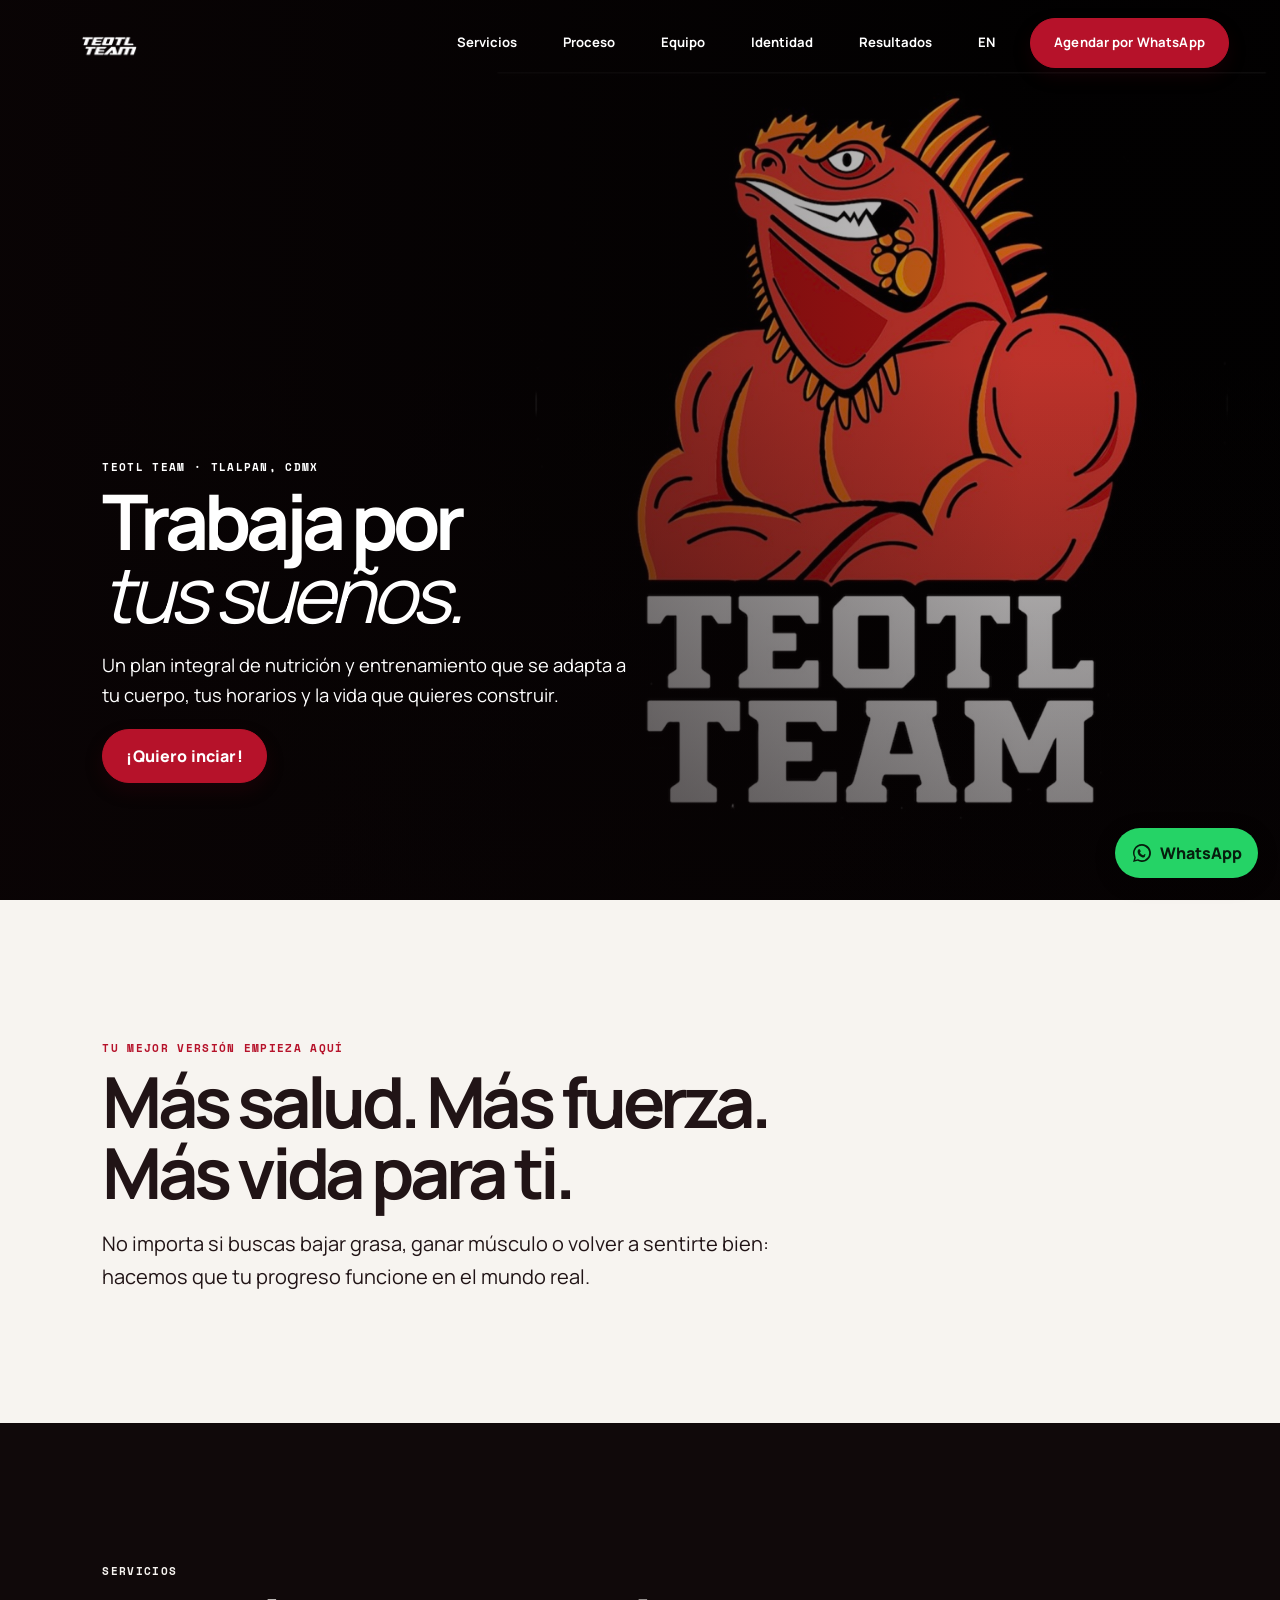
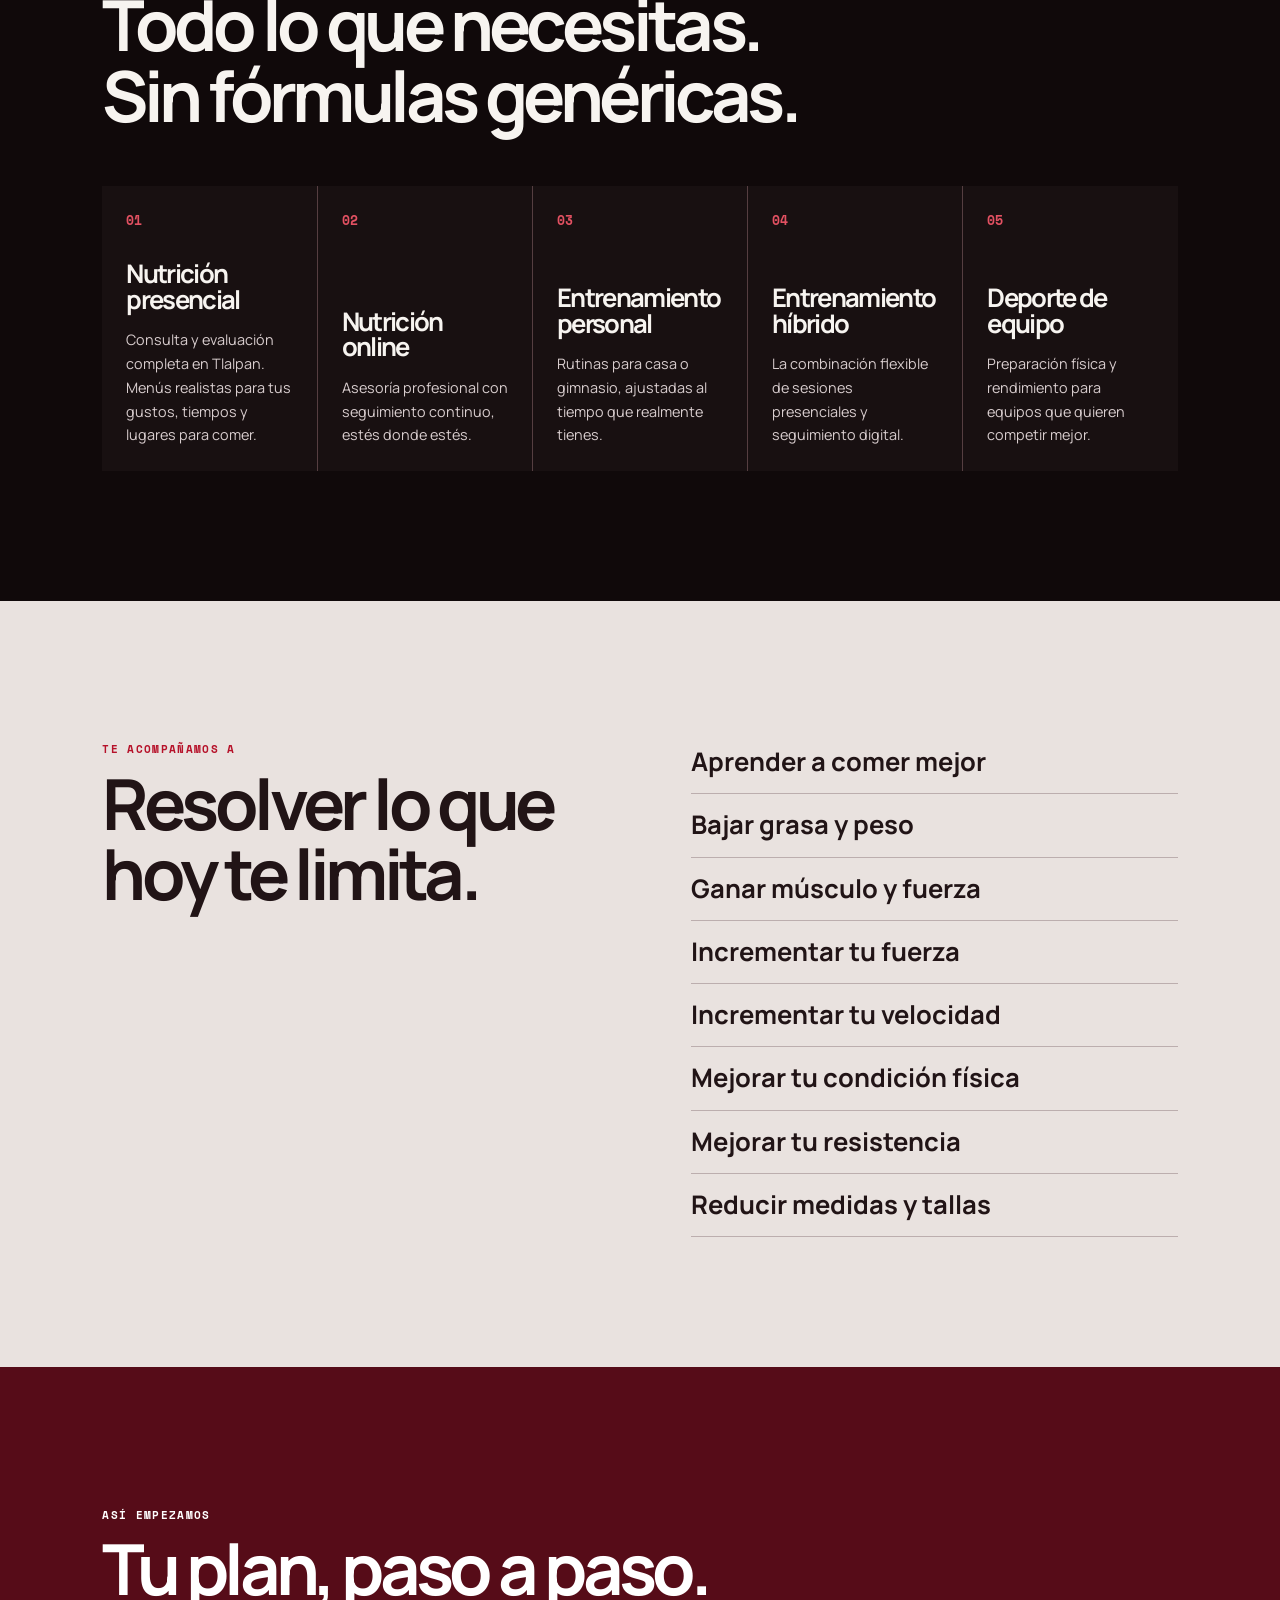
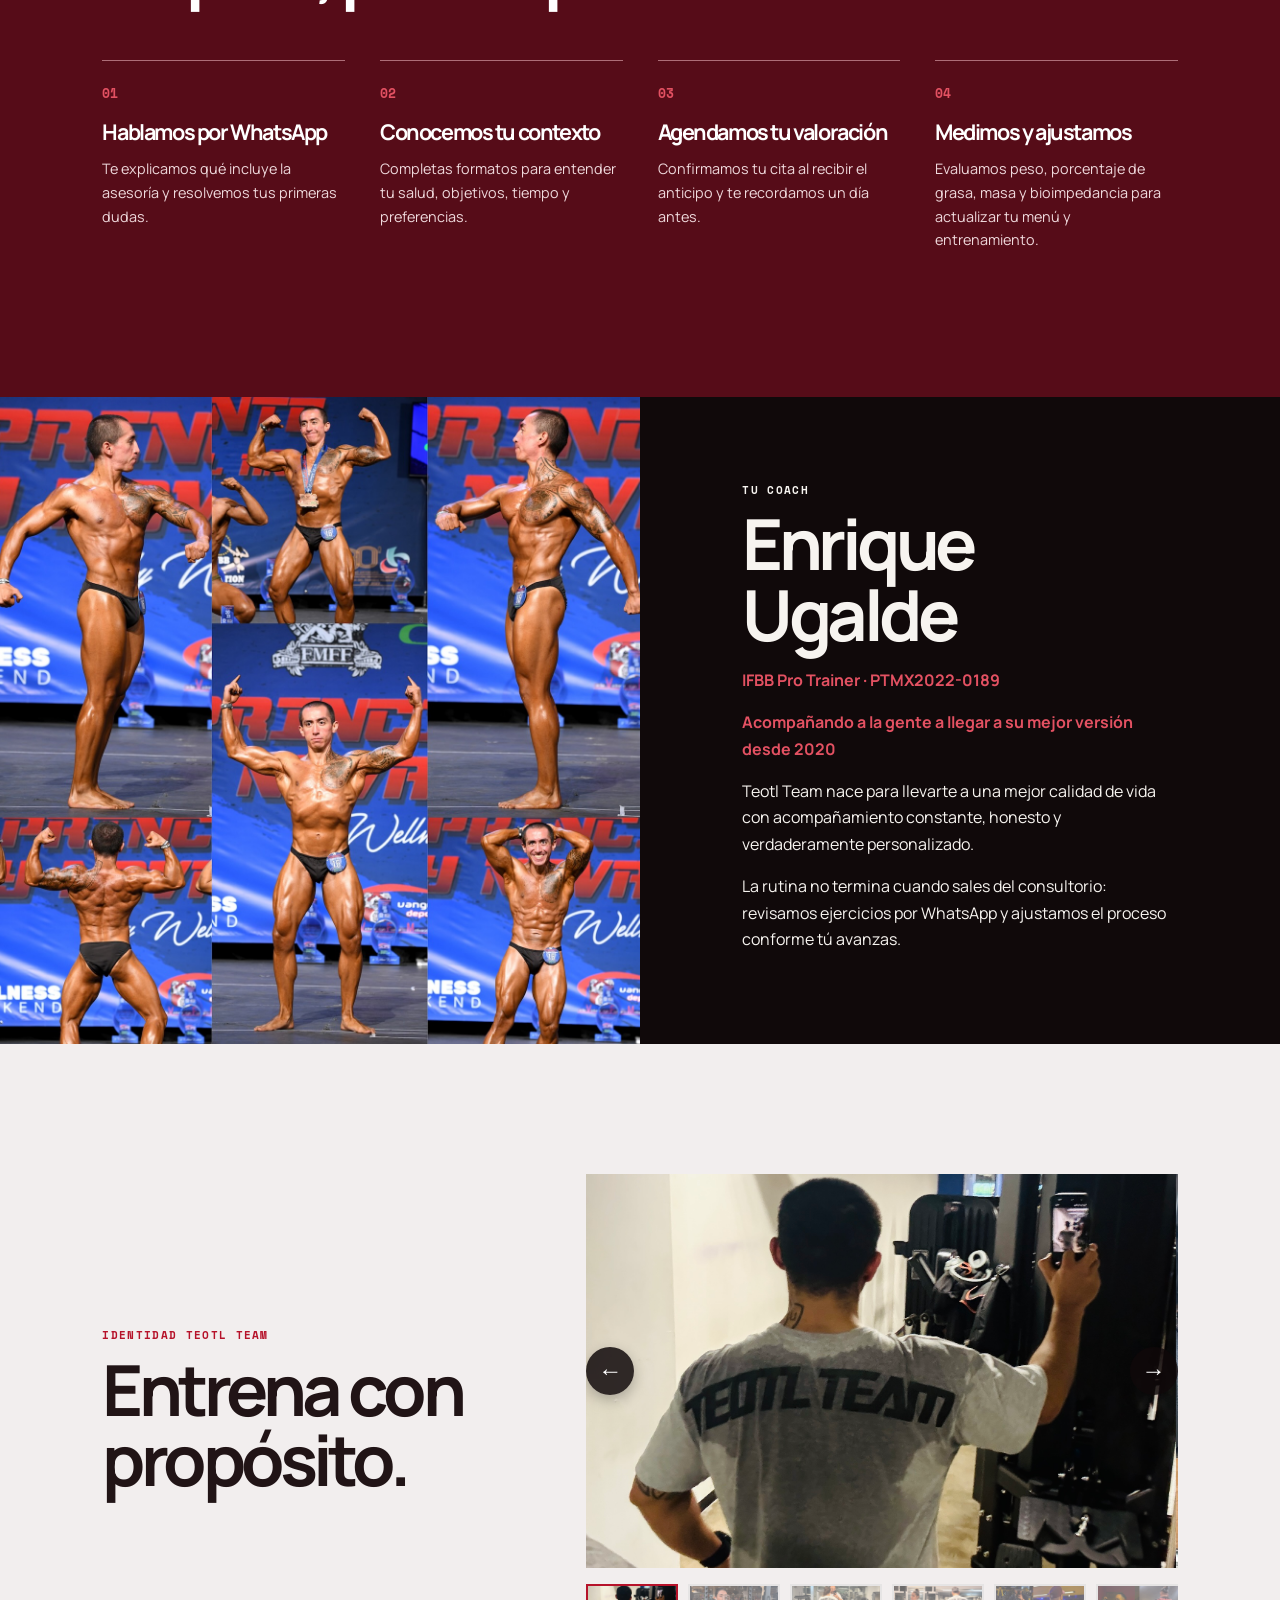
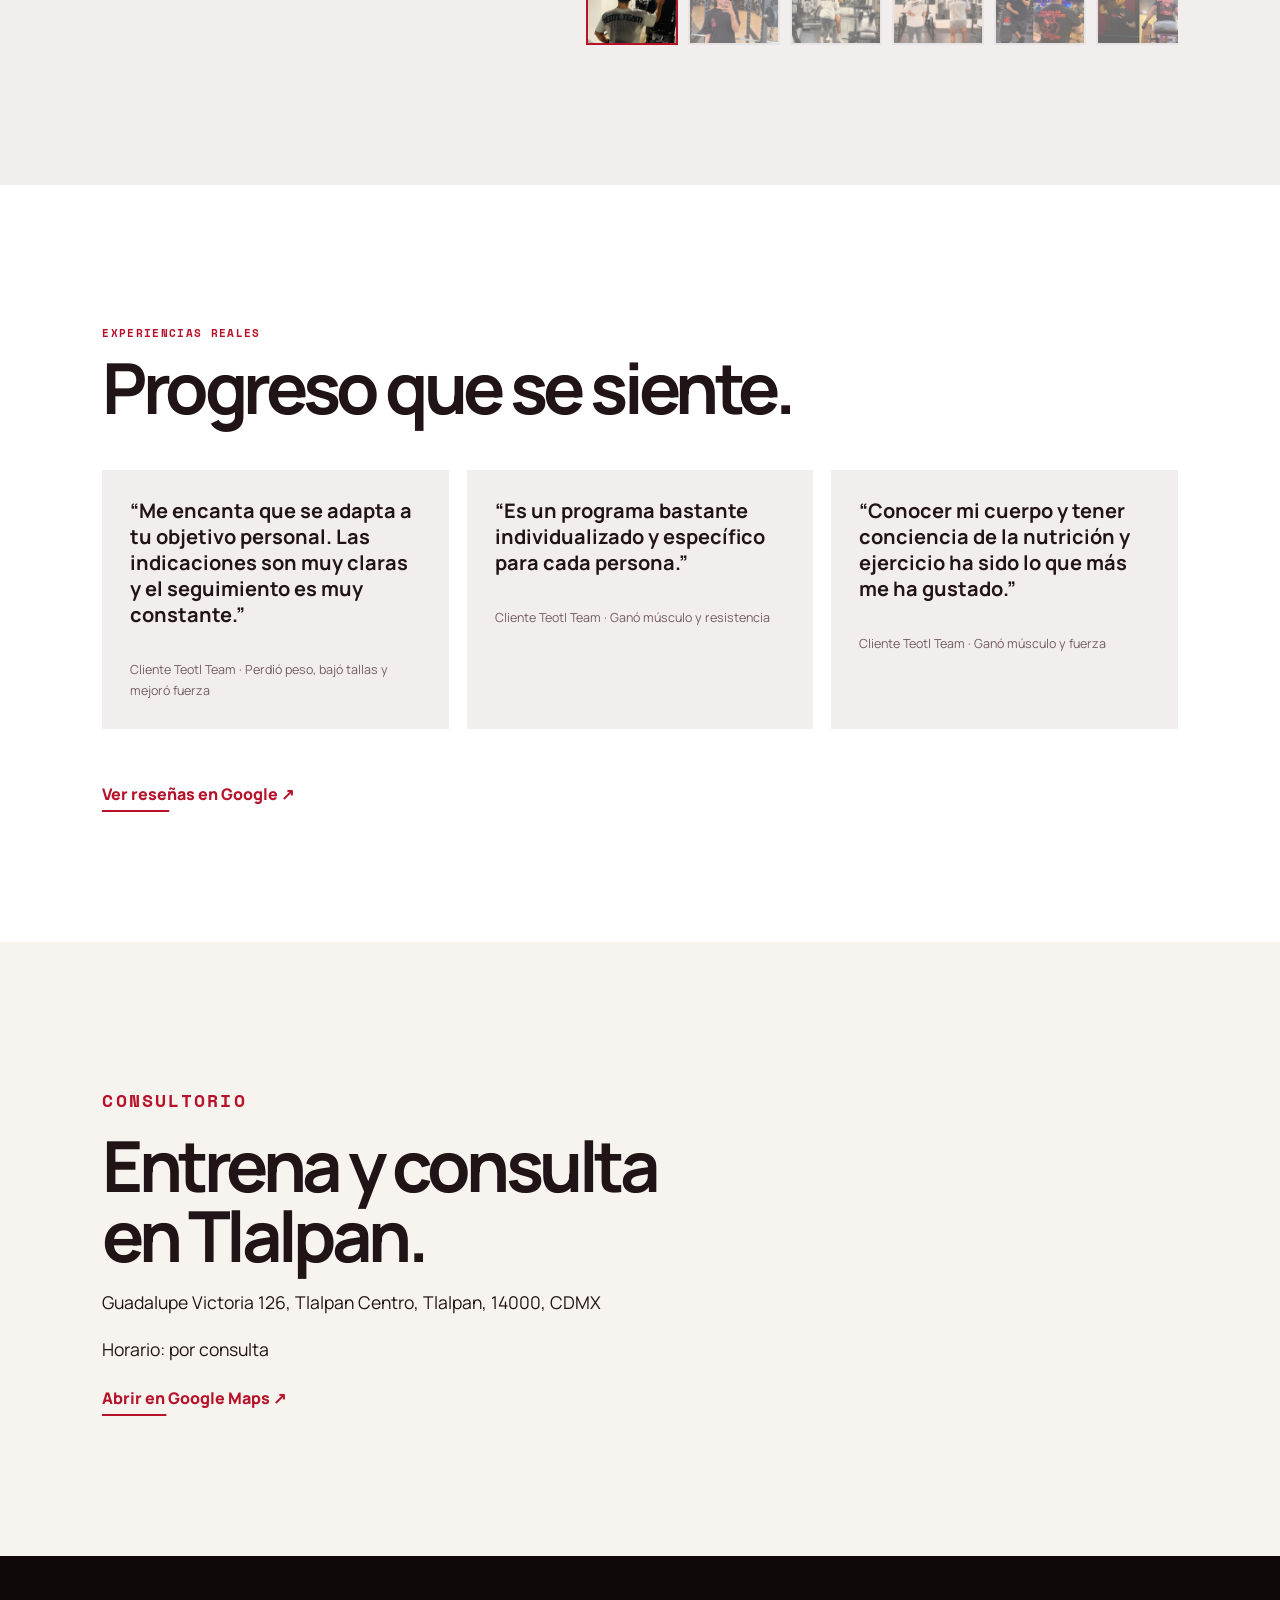
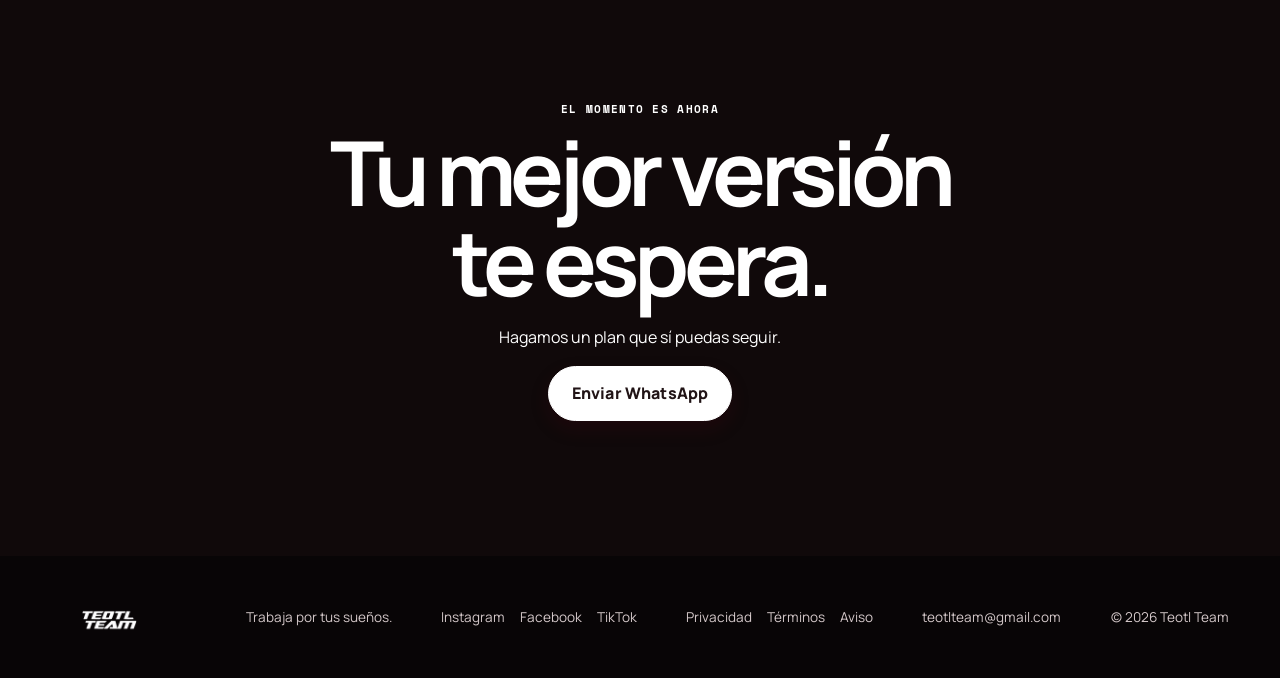
==== commit 1daf6bc9: "Update index.html add info" ====
--- a/index.html
+++ b/index.html
@@ -25,7 +25,7 @@
   <li>Reducir medidas y tallas</li>
 </ul></section>
 <section id="proceso" class="process section"><p class="tag">ASÍ EMPEZAMOS</p><h2>Tu plan, paso a paso.</h2><div class="steps"><article><b>01</b><h3>Hablamos por WhatsApp</h3><p>Te explicamos qué incluye la asesoría y resolvemos tus primeras dudas.</p></article><article><b>02</b><h3>Conocemos tu contexto</h3><p>Completas formatos para entender tu salud, objetivos, tiempo y preferencias.</p></article><article><b>03</b><h3>Agendamos tu valoración</h3><p>Confirmamos tu cita al recibir el anticipo y te recordamos un día antes.</p></article><article><b>04</b><h3>Medimos y ajustamos</h3><p>Evaluamos peso, porcentaje de grasa, masa y bioimpedancia para actualizar tu menú y entrenamiento.</p></article></div></section>
-<section id="enrique" class="about dark"><div class="about-image"><img src="assets/enrique_ugalde.jpg" alt="Enrique Ugalde, IFBB Pro Trainer · PTMX2022-0189"></div><div class="about-copy"><p class="tag">TU COACH</p><h2>Enrique<br>Ugalde</h2><p class="credential">IFBB Pro Trainer · PTMX2022-0189 · 5 años de experiencia</p><p>Teotl Team nace para llevarte a una mejor calidad de vida con acompañamiento constante, honesto y verdaderamente personalizado.</p><p>La rutina no termina cuando sales del consultorio: revisamos ejercicios por WhatsApp y ajustamos el proceso conforme tú avanzas.</p></div></section>
+<section id="enrique" class="about dark"><div class="about-image"><img src="assets/enrique_ugalde.jpg" alt="Enrique Ugalde, IFBB Pro Trainer · PTMX2022-0189"></div><div class="about-copy"><p class="tag">TU COACH</p><h2>Enrique<br>Ugalde</h2><p class="credential">IFBB Pro Trainer · PTMX2022-0189</p><p class="credential">Acompañando a la gente a llegar a su mejor versión desde 2020</p><p>Teotl Team nace para llevarte a una mejor calidad de vida con acompañamiento constante, honesto y verdaderamente personalizado.</p><p>La rutina no termina cuando sales del consultorio: revisamos ejercicios por WhatsApp y ajustamos el proceso conforme tú avanzas.</p></div></section>
   <section id="identidad" class="playeras section">
     <div class="playeras-heading">
       <p class="tag red">IDENTIDAD TEOTL TEAM</p><h2>Entrena con propósito.</h2></div>
--- a/css/styles.css
+++ b/css/styles.css
@@ -100,3 +100,95 @@
     flex-basis: 68px;
   }
 }
+
+/* update buttons and links  Botones y enlaces: formas más suaves y orgánicas */
+.button,
+.nav-cta {
+  border-radius: 999px;
+  padding: 13px 23px;
+  box-shadow: 0 8px 18px rgba(79, 5, 19, 0.22);
+  letter-spacing: 0.01em;
+}
+
+.button:hover,
+.nav-cta:hover {
+  background: #d71935 !important;
+  box-shadow: 0 12px 25px rgba(79, 5, 19, 0.28);
+  transform: translateY(-2px);
+}
+
+.button:active,
+.nav-cta:active {
+  transform: translateY(0);
+  box-shadow: 0 4px 10px rgba(79, 5, 19, 0.2);
+}
+
+.review-link,
+.location a,
+.google-link {
+  color: var(--red);
+  font-weight: 800;
+  text-decoration: none;
+  display: inline-flex;
+  align-items: center;
+  gap: 0.35em;
+  padding: 0.25em 0;
+  position: relative;
+}
+
+.review-link::after,
+.location a::after,
+.google-link::after {
+  content: "";
+  position: absolute;
+  left: 0;
+  bottom: 0;
+  width: 100%;
+  height: 2px;
+  background: currentColor;
+  transform: scaleX(0.35);
+  transform-origin: left;
+  transition: transform 0.22s ease;
+}
+
+.review-link:hover::after,
+.location a:hover::after,
+.google-link:hover::after {
+  transform: scaleX(1);
+}
+
+.header nav > a:not(.nav-cta) {
+  border-radius: 999px;
+  padding: 8px 11px;
+  transition: background 0.2s ease, color 0.2s ease;
+}
+
+.header nav > a:not(.nav-cta):hover {
+  background: rgba(255, 255, 255, 0.14);
+  color: #fff;
+}
+
+.product-arrow {
+  border-radius: 50%;
+  box-shadow: 0 5px 14px rgba(0, 0, 0, 0.25);
+  transition: background 0.2s ease, transform 0.2s ease;
+}
+
+.product-arrow:hover {
+  transform: translateY(-50%) scale(1.06);
+}
+
+@media (max-width: 850px) {
+  .header nav > a:not(.nav-cta) {
+    border-radius: 0;
+    padding: 14px 0;
+  }
+
+  .header nav > a:not(.nav-cta):hover {
+    background: transparent;
+  }
+
+  .nav-cta {
+    margin-top: 12px;
+  }
+}
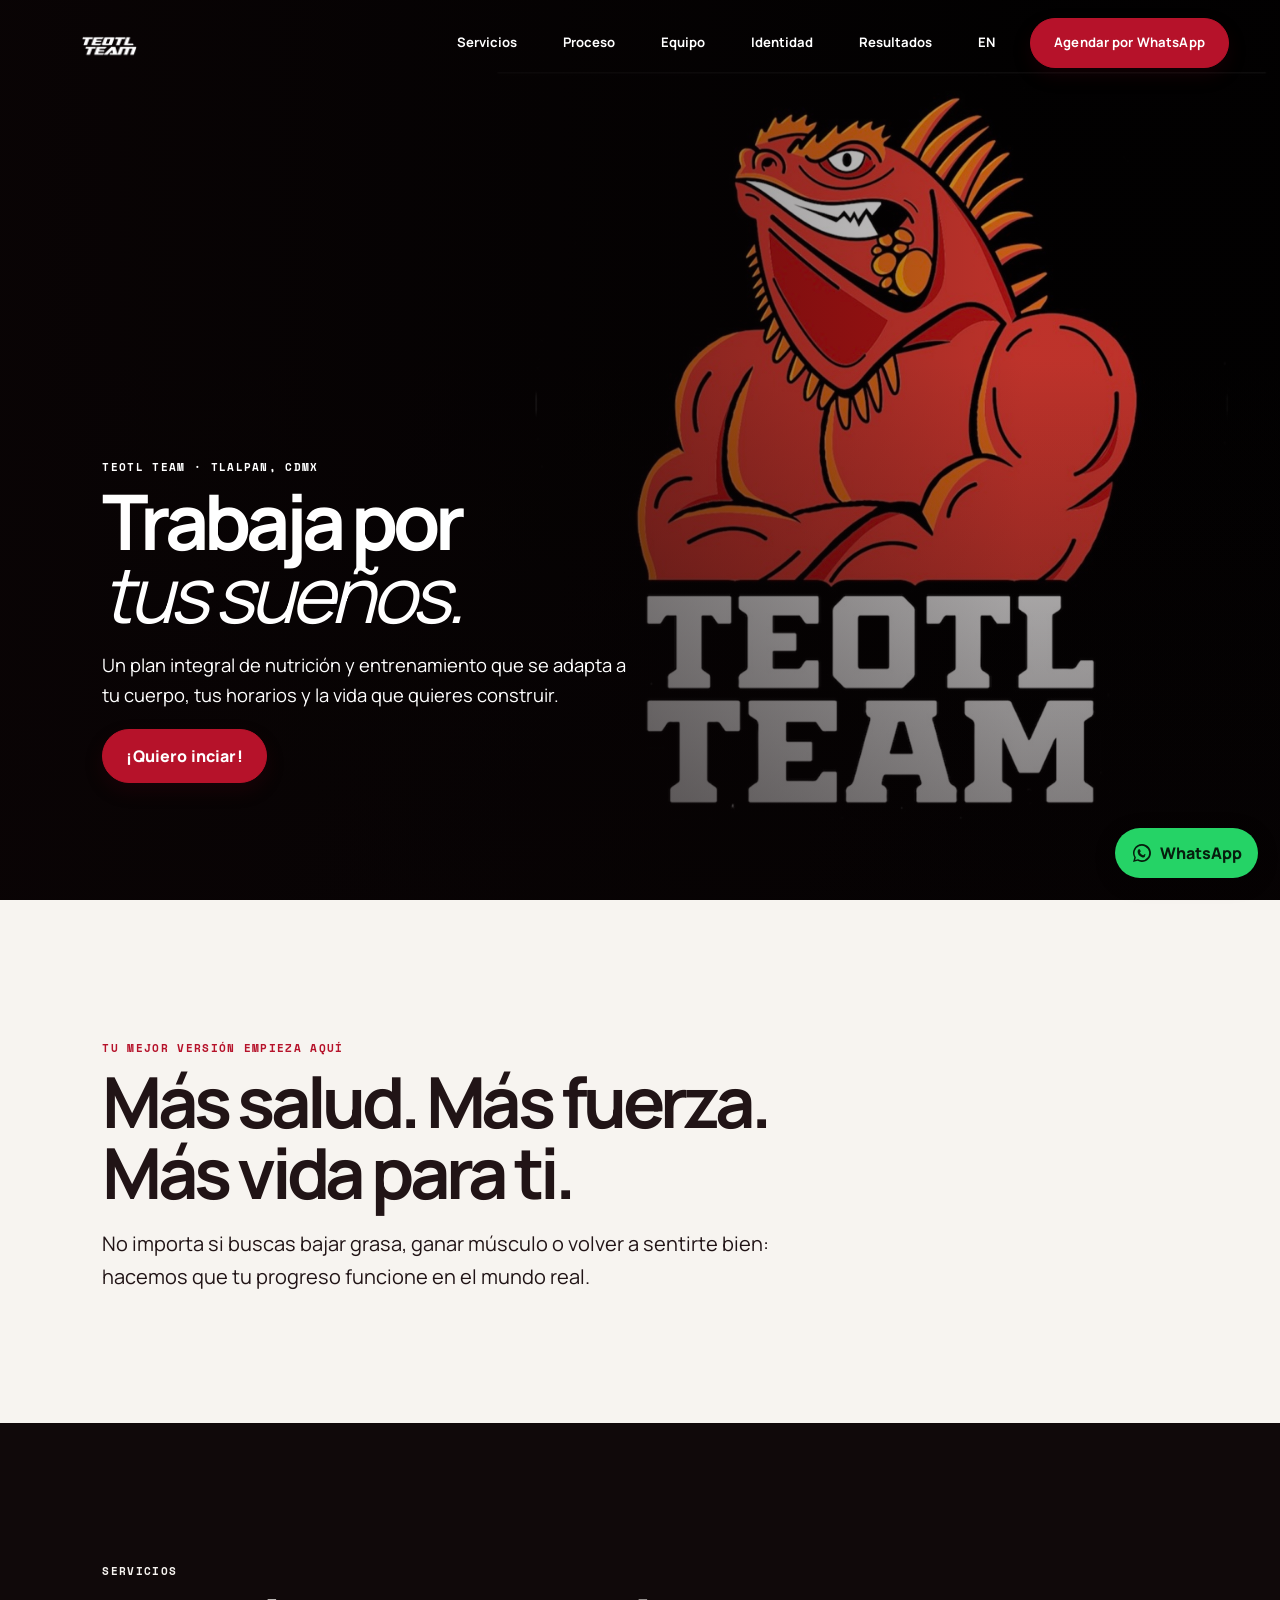
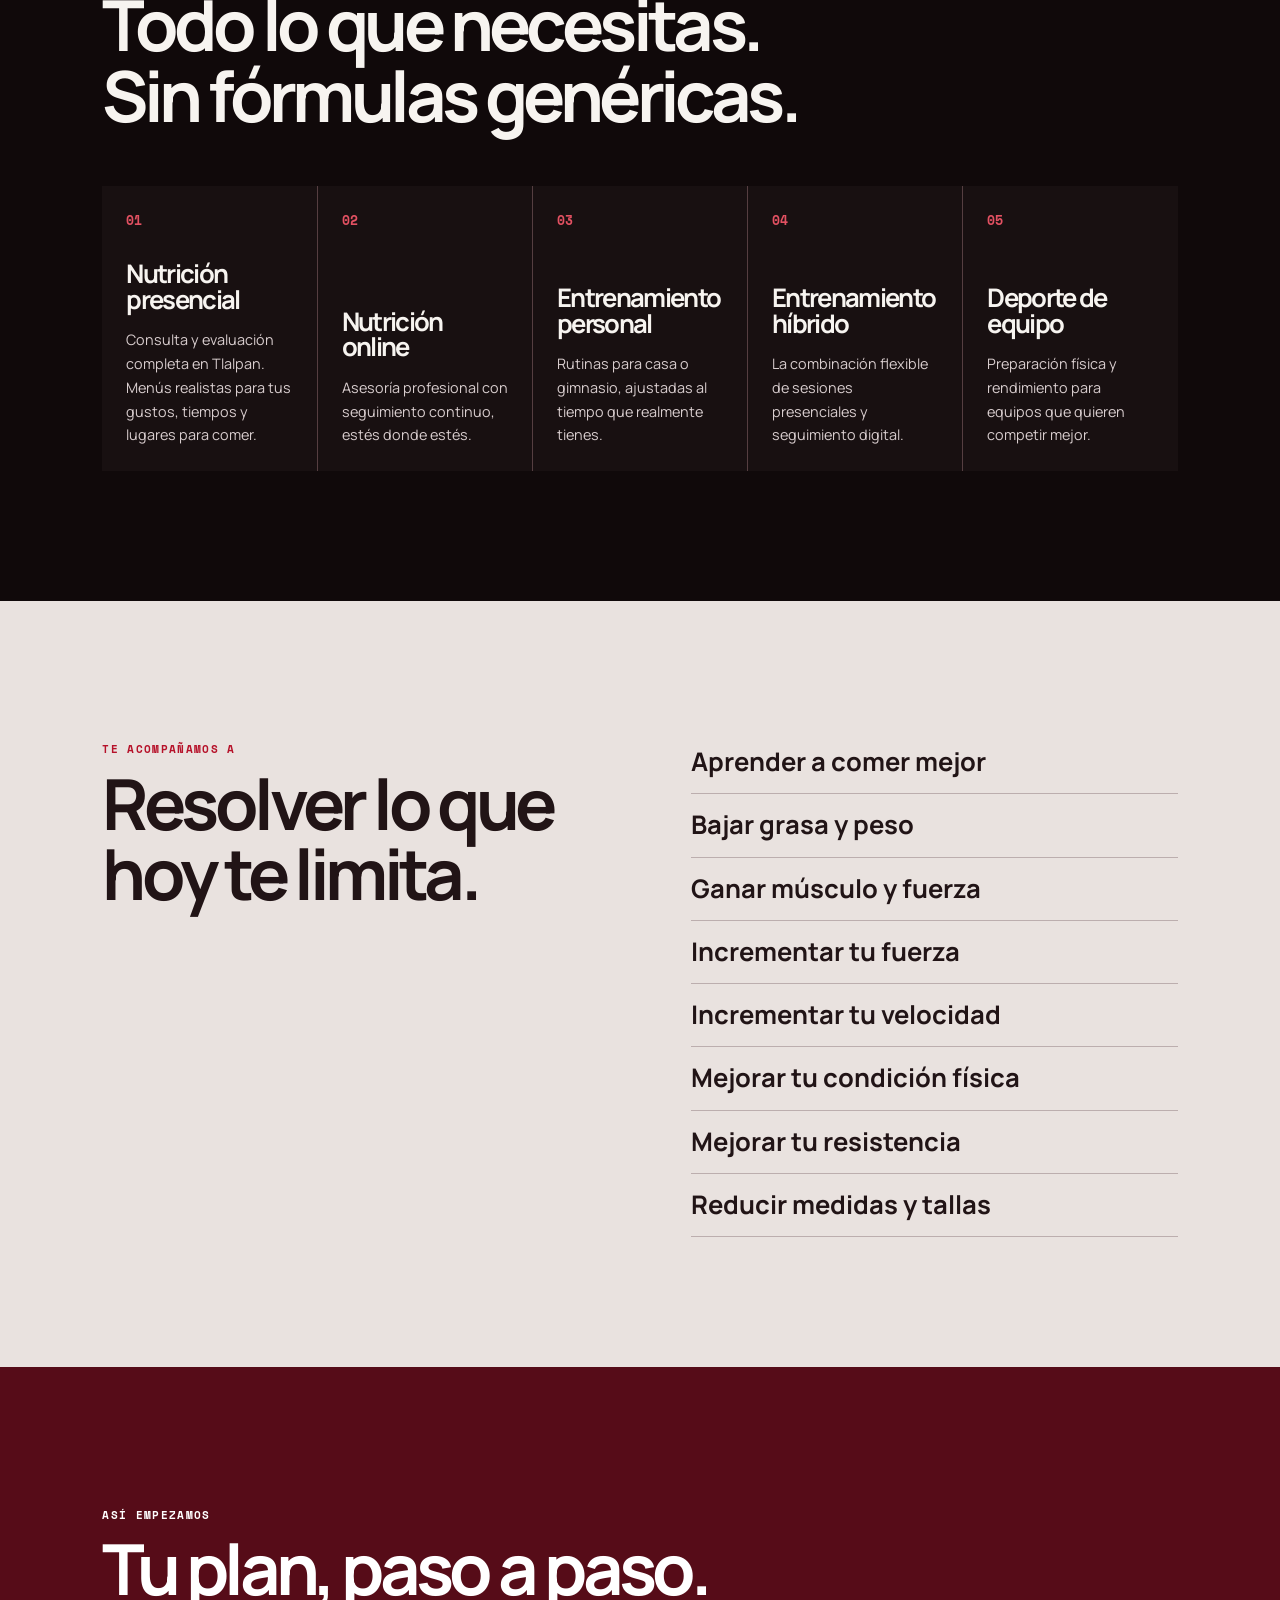
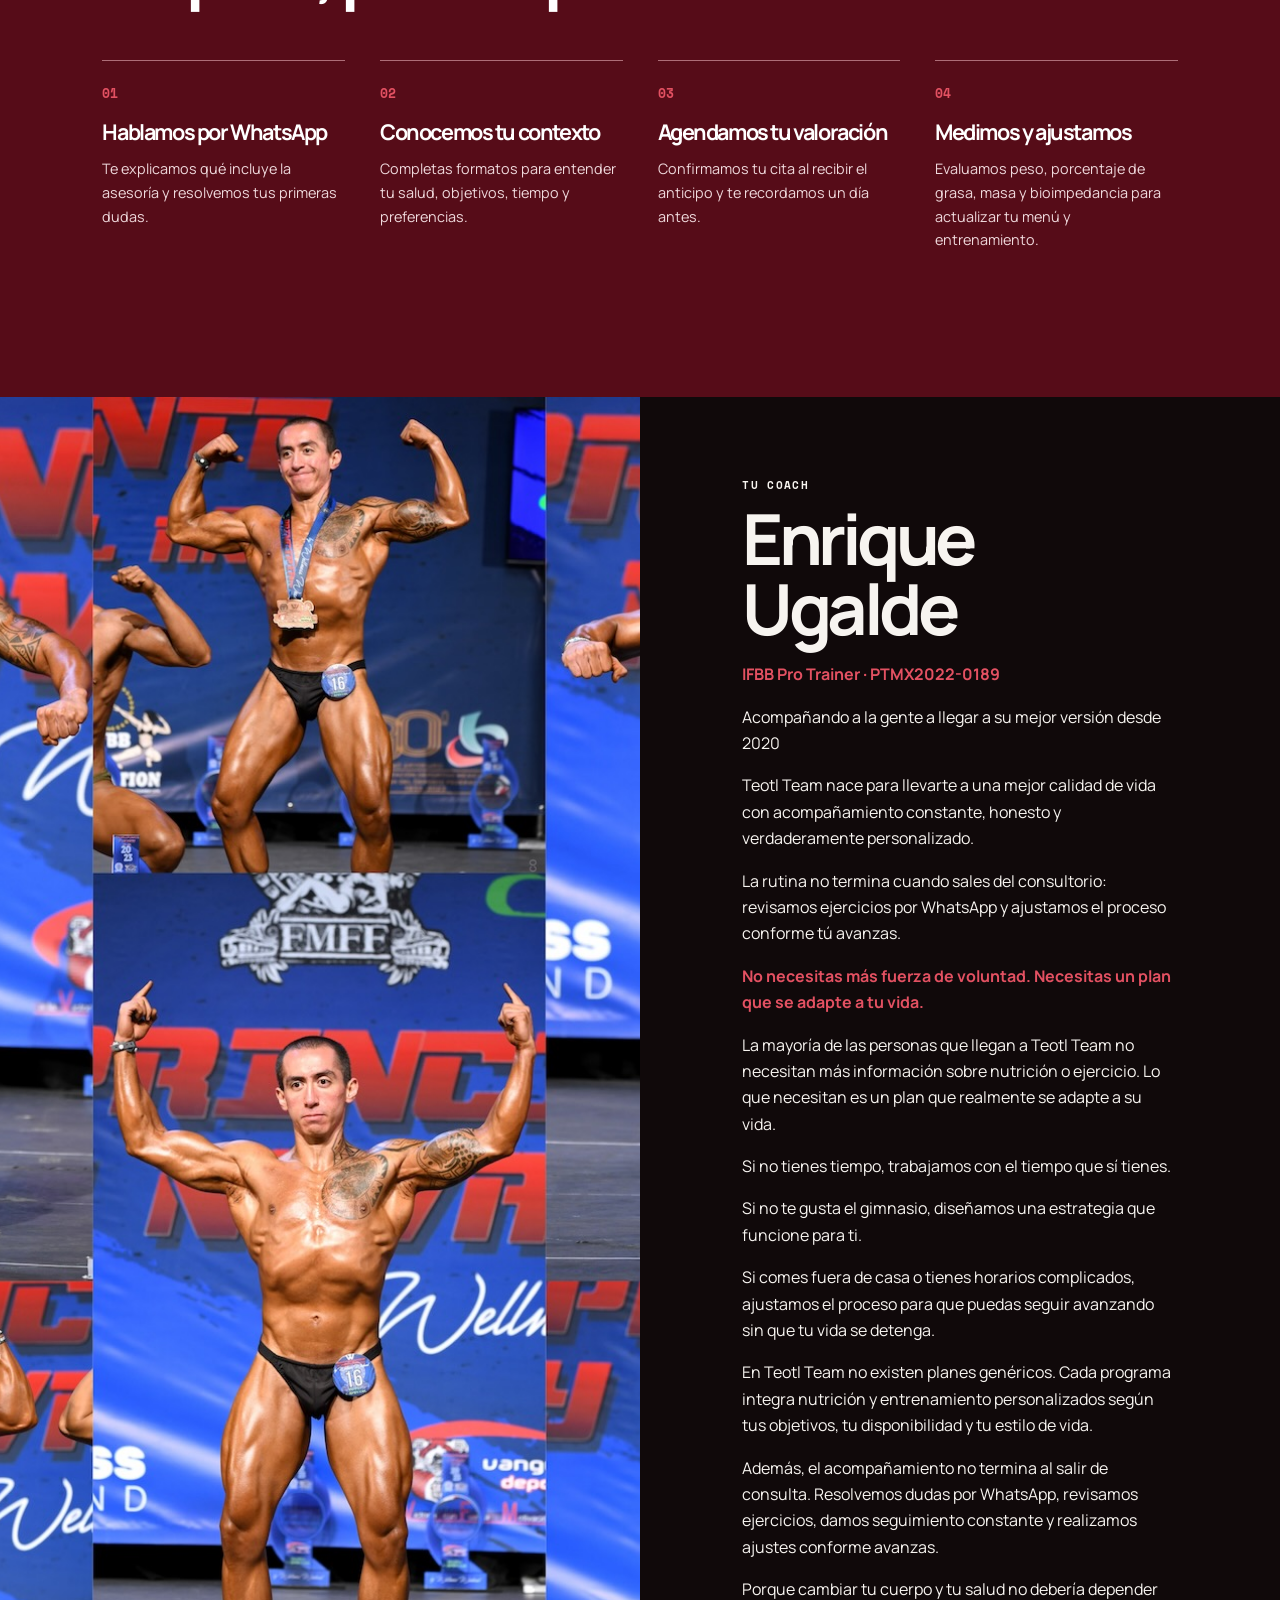
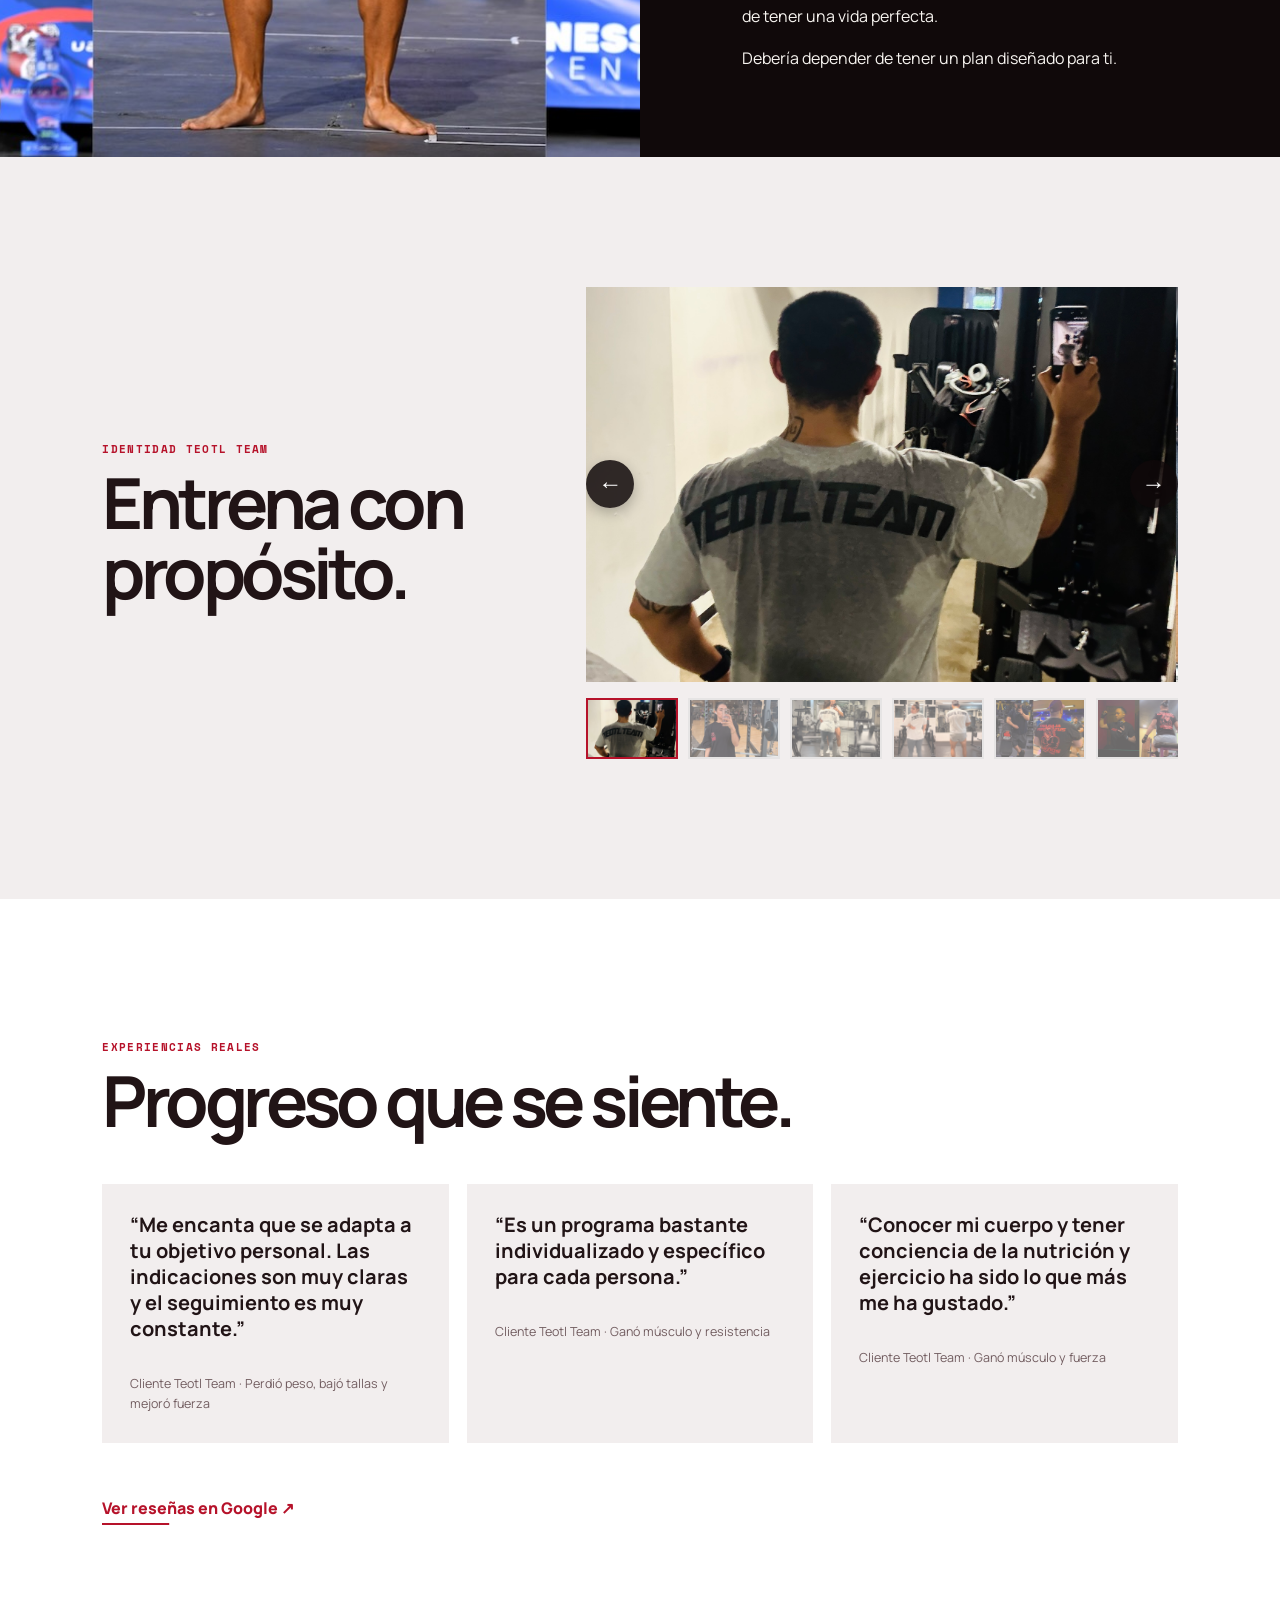
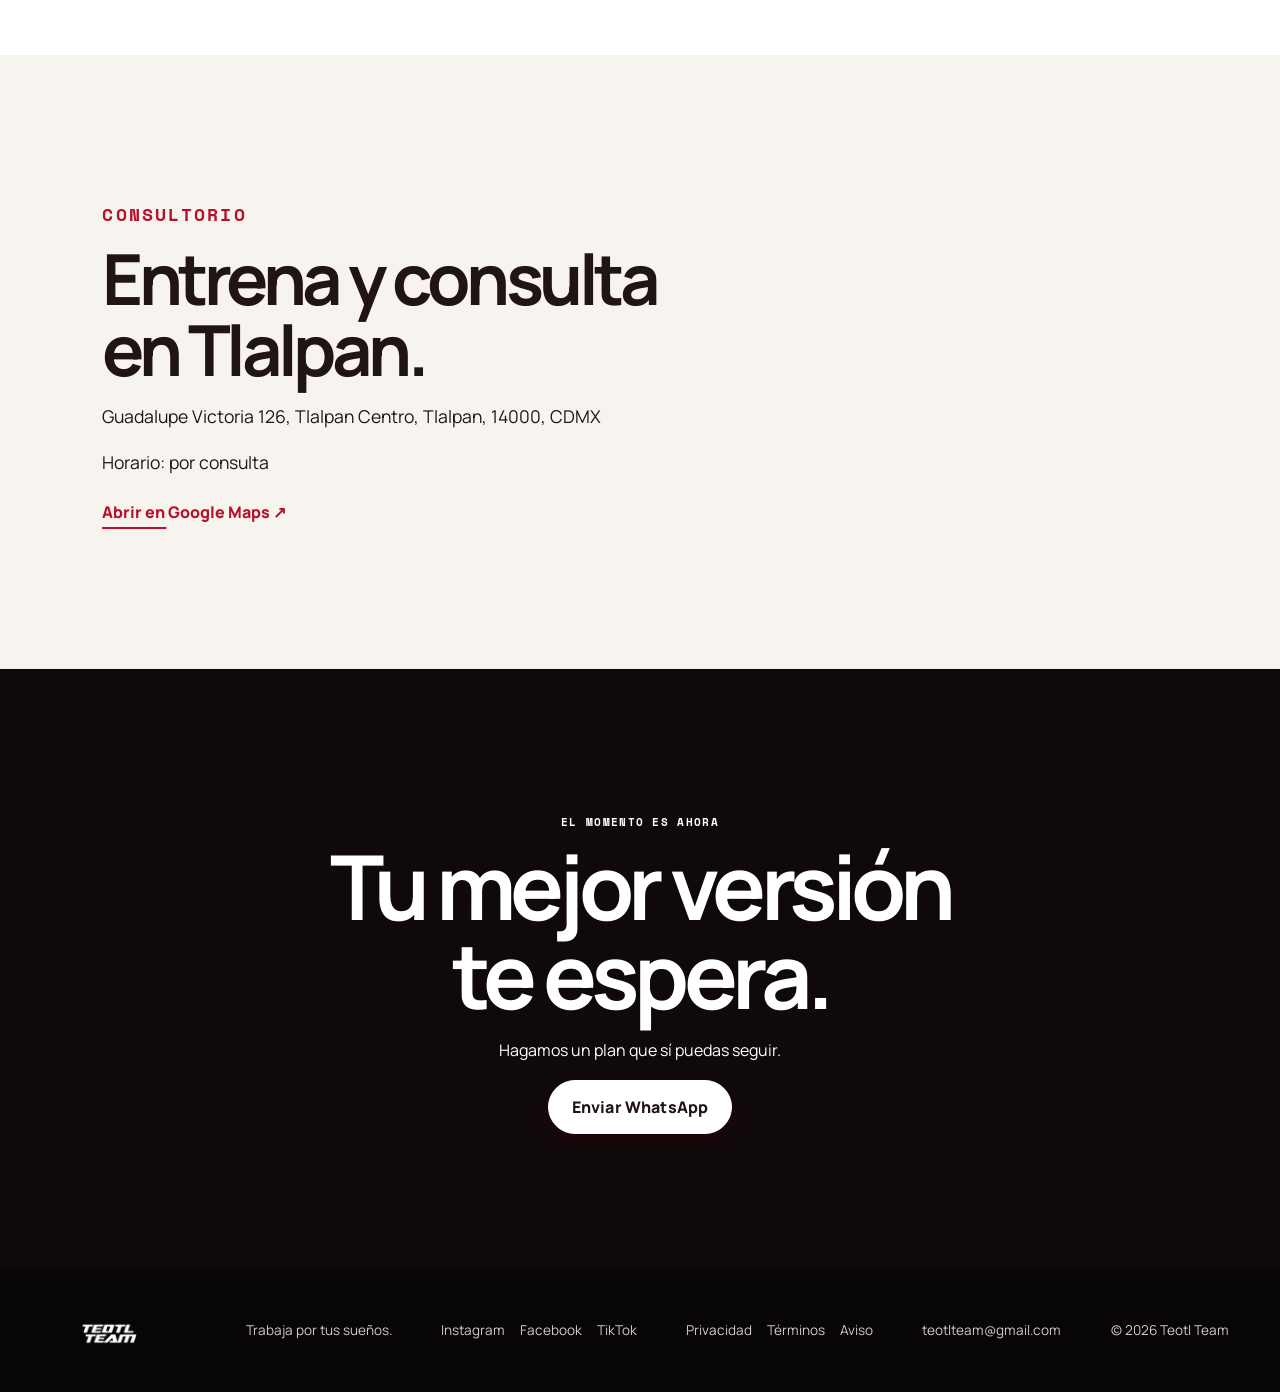
==== commit ad0bbd9c: "Update index.html change description" ====
--- a/index.html
+++ b/index.html
@@ -25,7 +25,17 @@
   <li>Reducir medidas y tallas</li>
 </ul></section>
 <section id="proceso" class="process section"><p class="tag">ASÍ EMPEZAMOS</p><h2>Tu plan, paso a paso.</h2><div class="steps"><article><b>01</b><h3>Hablamos por WhatsApp</h3><p>Te explicamos qué incluye la asesoría y resolvemos tus primeras dudas.</p></article><article><b>02</b><h3>Conocemos tu contexto</h3><p>Completas formatos para entender tu salud, objetivos, tiempo y preferencias.</p></article><article><b>03</b><h3>Agendamos tu valoración</h3><p>Confirmamos tu cita al recibir el anticipo y te recordamos un día antes.</p></article><article><b>04</b><h3>Medimos y ajustamos</h3><p>Evaluamos peso, porcentaje de grasa, masa y bioimpedancia para actualizar tu menú y entrenamiento.</p></article></div></section>
-<section id="enrique" class="about dark"><div class="about-image"><img src="assets/enrique_ugalde.jpg" alt="Enrique Ugalde, IFBB Pro Trainer · PTMX2022-0189"></div><div class="about-copy"><p class="tag">TU COACH</p><h2>Enrique<br>Ugalde</h2><p class="credential">IFBB Pro Trainer · PTMX2022-0189</p><p class="credential">Acompañando a la gente a llegar a su mejor versión desde 2020</p><p>Teotl Team nace para llevarte a una mejor calidad de vida con acompañamiento constante, honesto y verdaderamente personalizado.</p><p>La rutina no termina cuando sales del consultorio: revisamos ejercicios por WhatsApp y ajustamos el proceso conforme tú avanzas.</p></div></section>
+<section id="enrique" class="about dark"><div class="about-image"><img src="assets/enrique_ugalde.jpg" alt="Enrique Ugalde, IFBB Pro Trainer · PTMX2022-0189"></div><div class="about-copy"><p class="tag">TU COACH</p><h2>Enrique<br>Ugalde</h2><p class="credential">IFBB Pro Trainer · PTMX2022-0189</p><p>Acompañando a la gente a llegar a su mejor versión desde 2020</p><p>Teotl Team nace para llevarte a una mejor calidad de vida con acompañamiento constante, honesto y verdaderamente personalizado.</p><p>La rutina no termina cuando sales del consultorio: revisamos ejercicios por WhatsApp y ajustamos el proceso conforme tú avanzas.</p>
+  <p class="credential">No necesitas más fuerza de voluntad. Necesitas un plan que se adapte a tu vida.</p>
+  <p>La mayoría de las personas que llegan a Teotl Team no necesitan más información sobre nutrición o ejercicio. Lo que necesitan es un plan que realmente se adapte a su vida.</p>
+  <p>Si no tienes tiempo, trabajamos con el tiempo que sí tienes.</p>
+  <p>Si no te gusta el gimnasio, diseñamos una estrategia que funcione para ti.</p>
+  <p>Si comes fuera de casa o tienes horarios complicados, ajustamos el proceso para que puedas seguir avanzando sin que tu vida se detenga.</p>
+  <p>En Teotl Team no existen planes genéricos. Cada programa integra nutrición y entrenamiento personalizados según tus objetivos, tu disponibilidad y tu estilo de vida.</p>
+  <p>Además, el acompañamiento no termina al salir de consulta. Resolvemos dudas por WhatsApp, revisamos ejercicios, damos seguimiento constante y realizamos ajustes conforme avanzas.</p>
+  <p>Porque cambiar tu cuerpo y tu salud no debería depender de tener una vida perfecta.</p>
+  <p>Debería depender de tener un plan diseñado para ti.</p>
+</div></section>
   <section id="identidad" class="playeras section">
     <div class="playeras-heading">
       <p class="tag red">IDENTIDAD TEOTL TEAM</p><h2>Entrena con propósito.</h2></div>
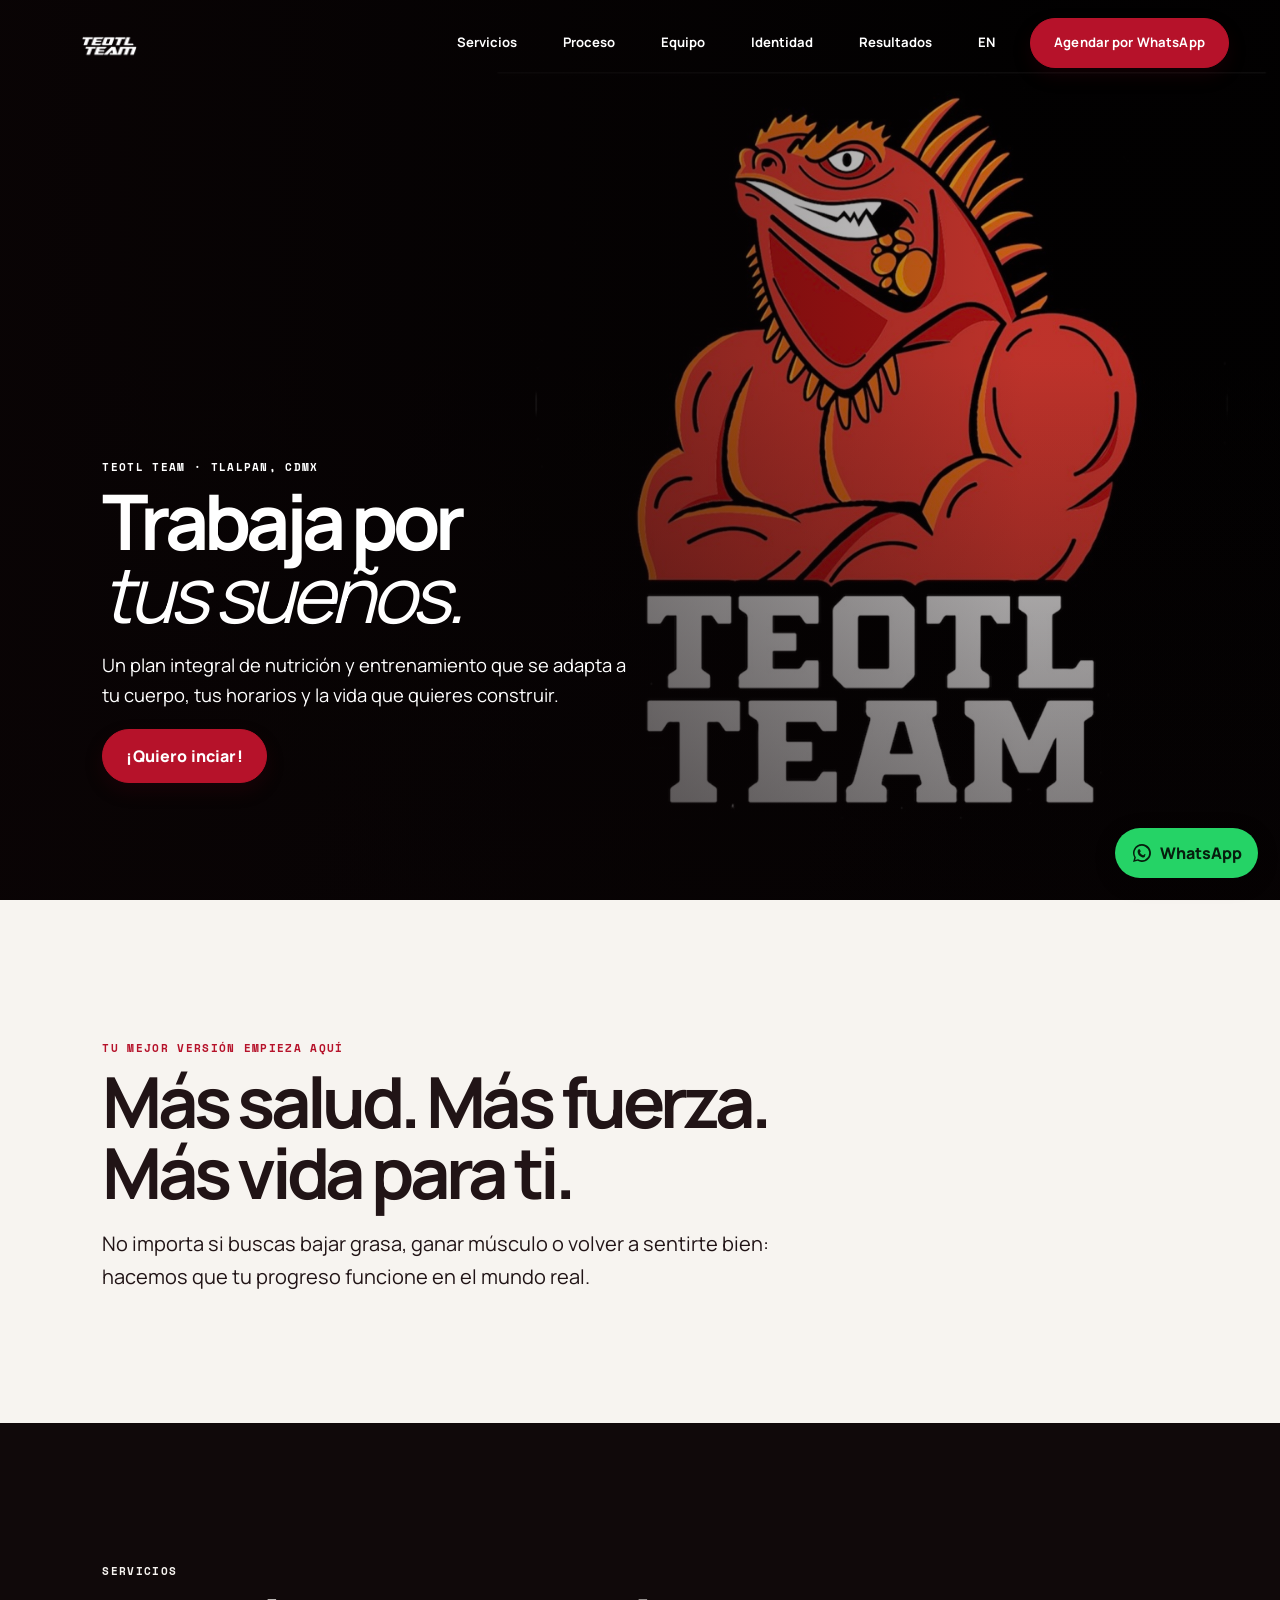
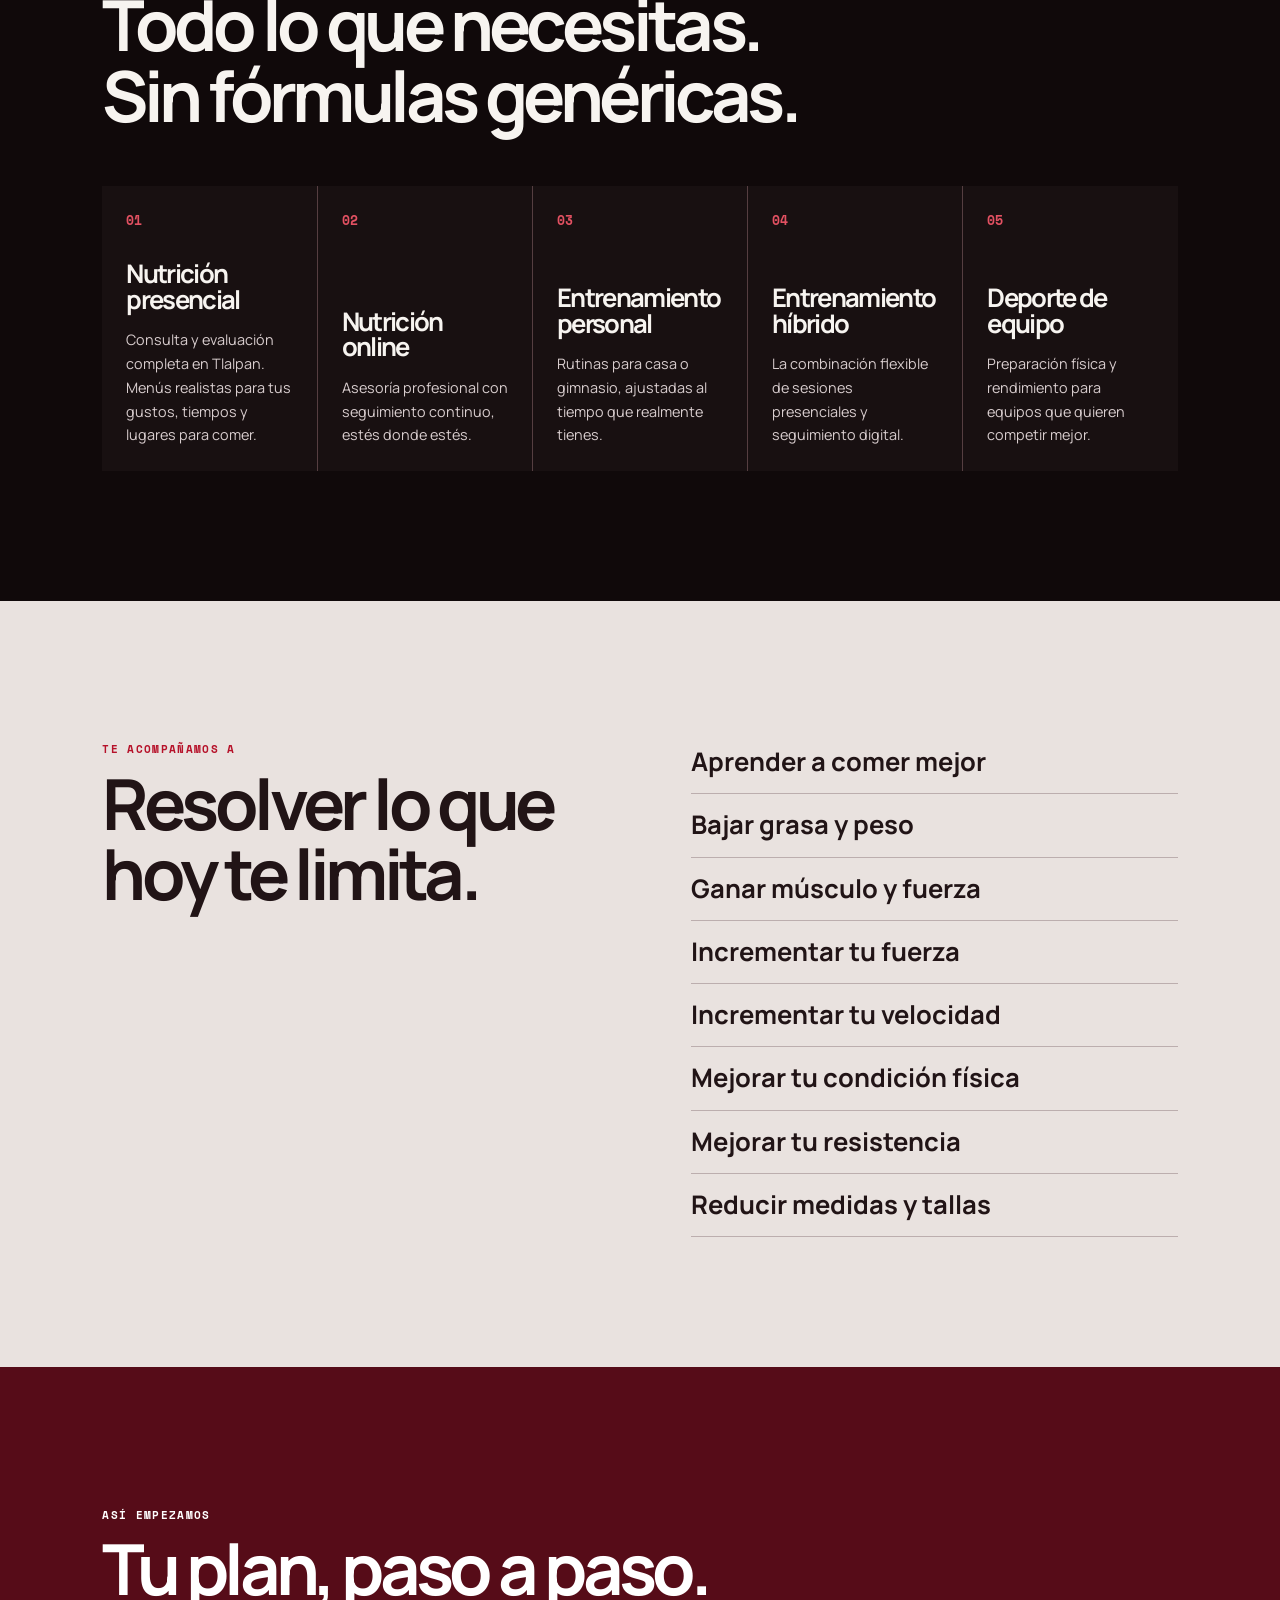
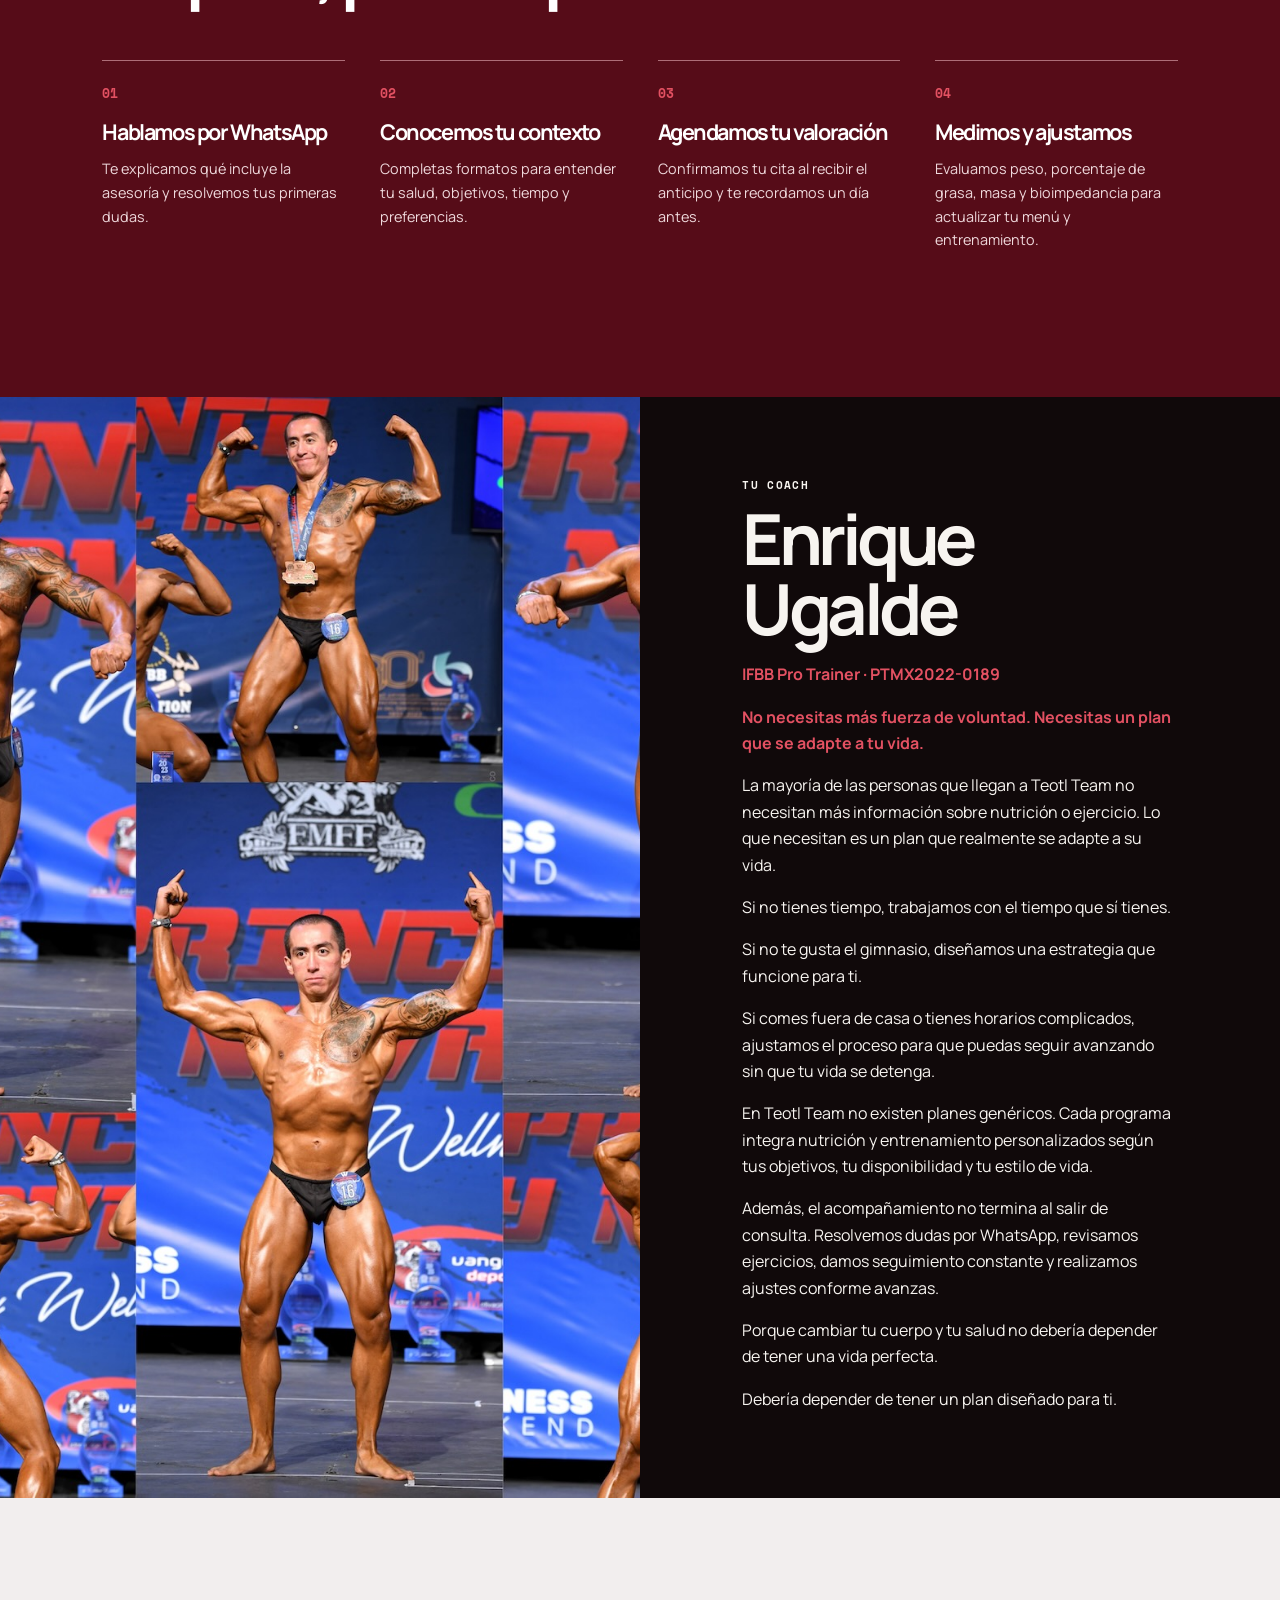
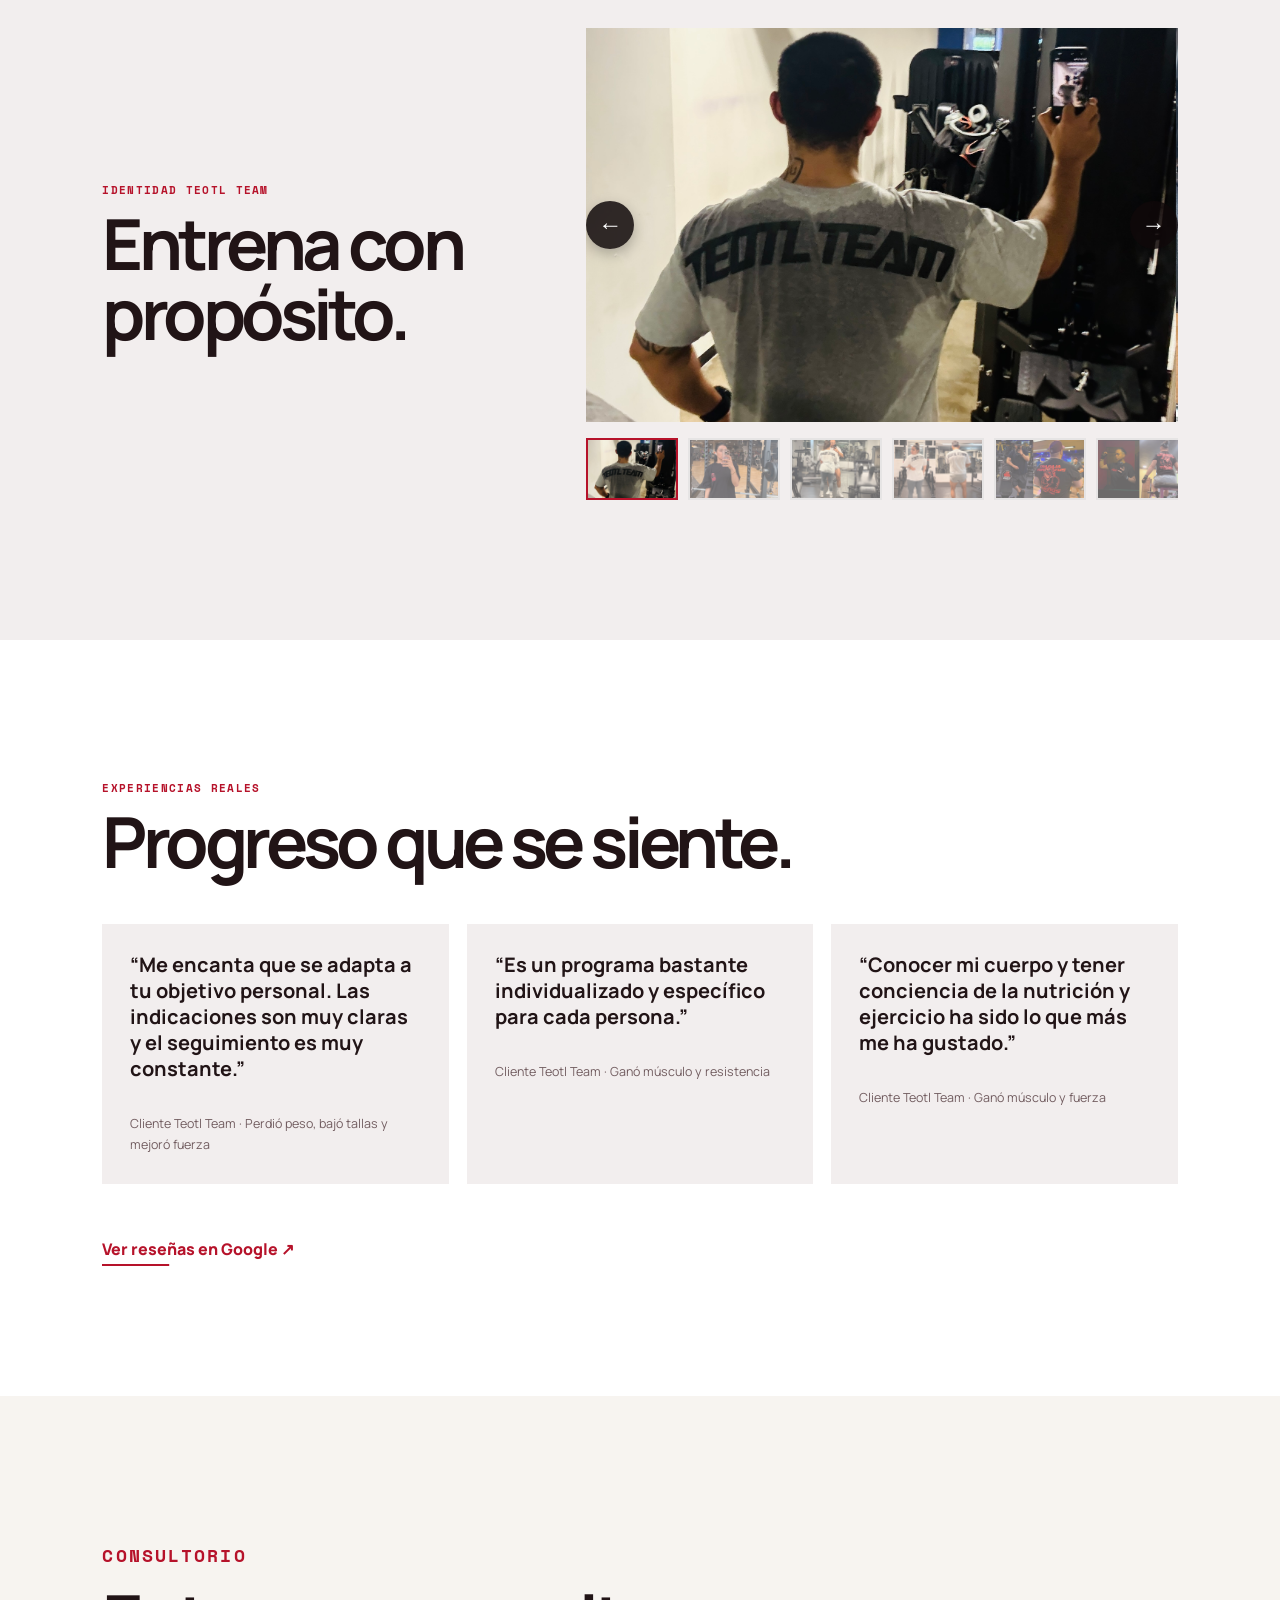
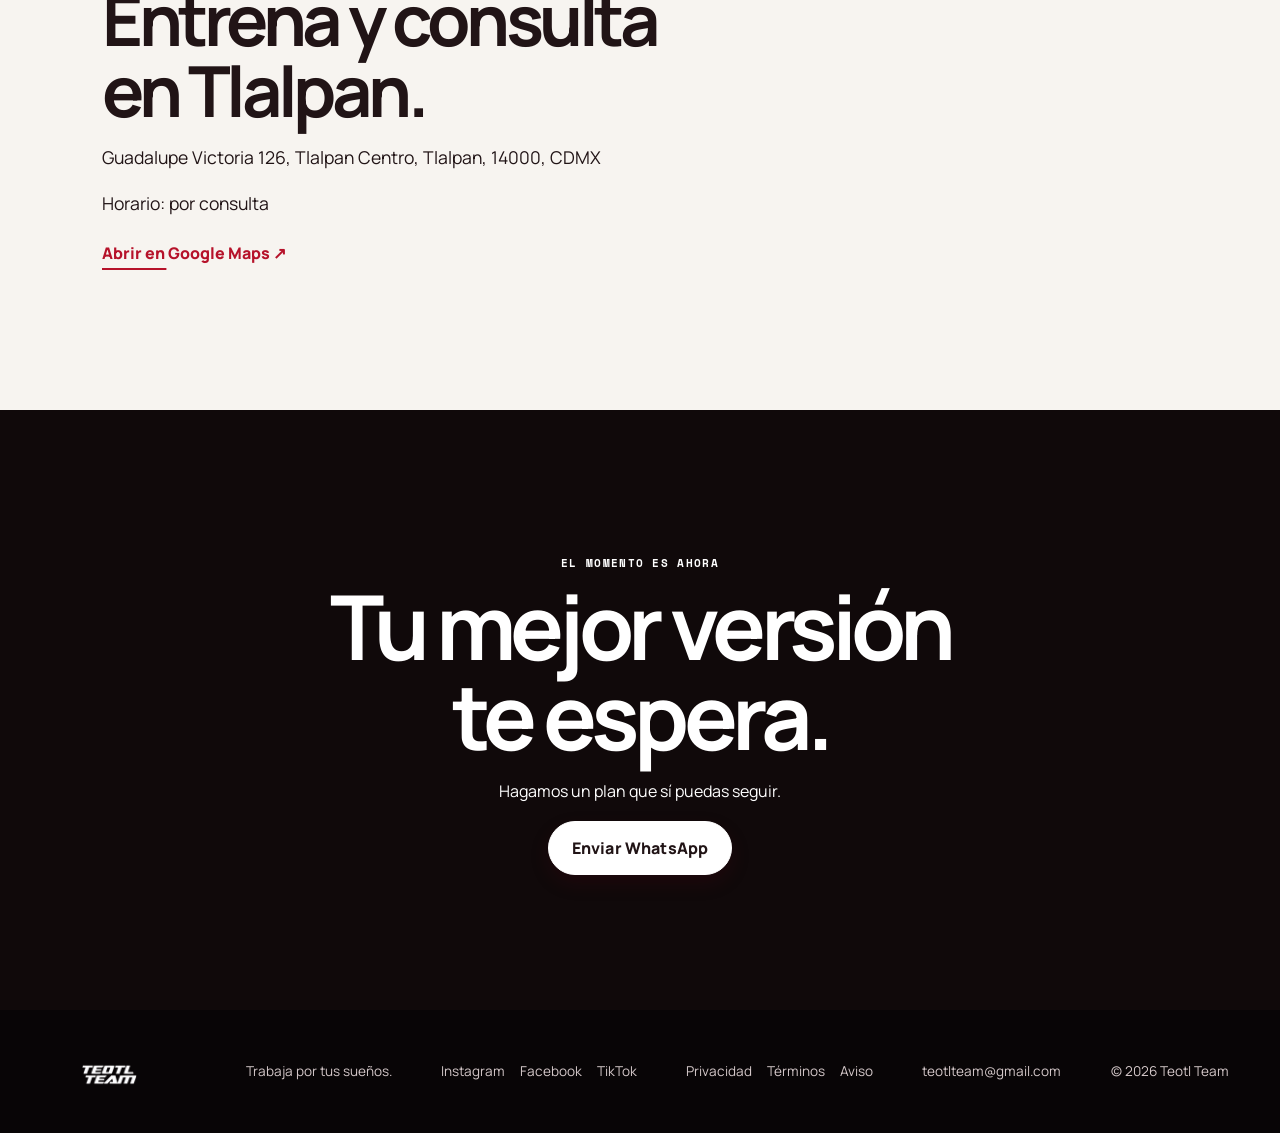
==== commit f8dc5084: "Update index.html commented text" ====
--- a/index.html
+++ b/index.html
@@ -25,7 +25,8 @@
   <li>Reducir medidas y tallas</li>
 </ul></section>
 <section id="proceso" class="process section"><p class="tag">ASÍ EMPEZAMOS</p><h2>Tu plan, paso a paso.</h2><div class="steps"><article><b>01</b><h3>Hablamos por WhatsApp</h3><p>Te explicamos qué incluye la asesoría y resolvemos tus primeras dudas.</p></article><article><b>02</b><h3>Conocemos tu contexto</h3><p>Completas formatos para entender tu salud, objetivos, tiempo y preferencias.</p></article><article><b>03</b><h3>Agendamos tu valoración</h3><p>Confirmamos tu cita al recibir el anticipo y te recordamos un día antes.</p></article><article><b>04</b><h3>Medimos y ajustamos</h3><p>Evaluamos peso, porcentaje de grasa, masa y bioimpedancia para actualizar tu menú y entrenamiento.</p></article></div></section>
-<section id="enrique" class="about dark"><div class="about-image"><img src="assets/enrique_ugalde.jpg" alt="Enrique Ugalde, IFBB Pro Trainer · PTMX2022-0189"></div><div class="about-copy"><p class="tag">TU COACH</p><h2>Enrique<br>Ugalde</h2><p class="credential">IFBB Pro Trainer · PTMX2022-0189</p><p>Acompañando a la gente a llegar a su mejor versión desde 2020</p><p>Teotl Team nace para llevarte a una mejor calidad de vida con acompañamiento constante, honesto y verdaderamente personalizado.</p><p>La rutina no termina cuando sales del consultorio: revisamos ejercicios por WhatsApp y ajustamos el proceso conforme tú avanzas.</p>
+<section id="enrique" class="about dark"><div class="about-image"><img src="assets/enrique_ugalde.jpg" alt="Enrique Ugalde, IFBB Pro Trainer · PTMX2022-0189"></div><div class="about-copy"><p class="tag">TU COACH</p><h2>Enrique<br>Ugalde</h2><p class="credential">IFBB Pro Trainer · PTMX2022-0189</p>
+  <!--<p>Acompañando a la gente a llegar a su mejor versión desde 2020</p><p>Teotl Team nace para llevarte a una mejor calidad de vida con acompañamiento constante, honesto y verdaderamente personalizado.</p><p>La rutina no termina cuando sales del consultorio: revisamos ejercicios por WhatsApp y ajustamos el proceso conforme tú avanzas.</p>-->
   <p class="credential">No necesitas más fuerza de voluntad. Necesitas un plan que se adapte a tu vida.</p>
   <p>La mayoría de las personas que llegan a Teotl Team no necesitan más información sobre nutrición o ejercicio. Lo que necesitan es un plan que realmente se adapte a su vida.</p>
   <p>Si no tienes tiempo, trabajamos con el tiempo que sí tienes.</p>
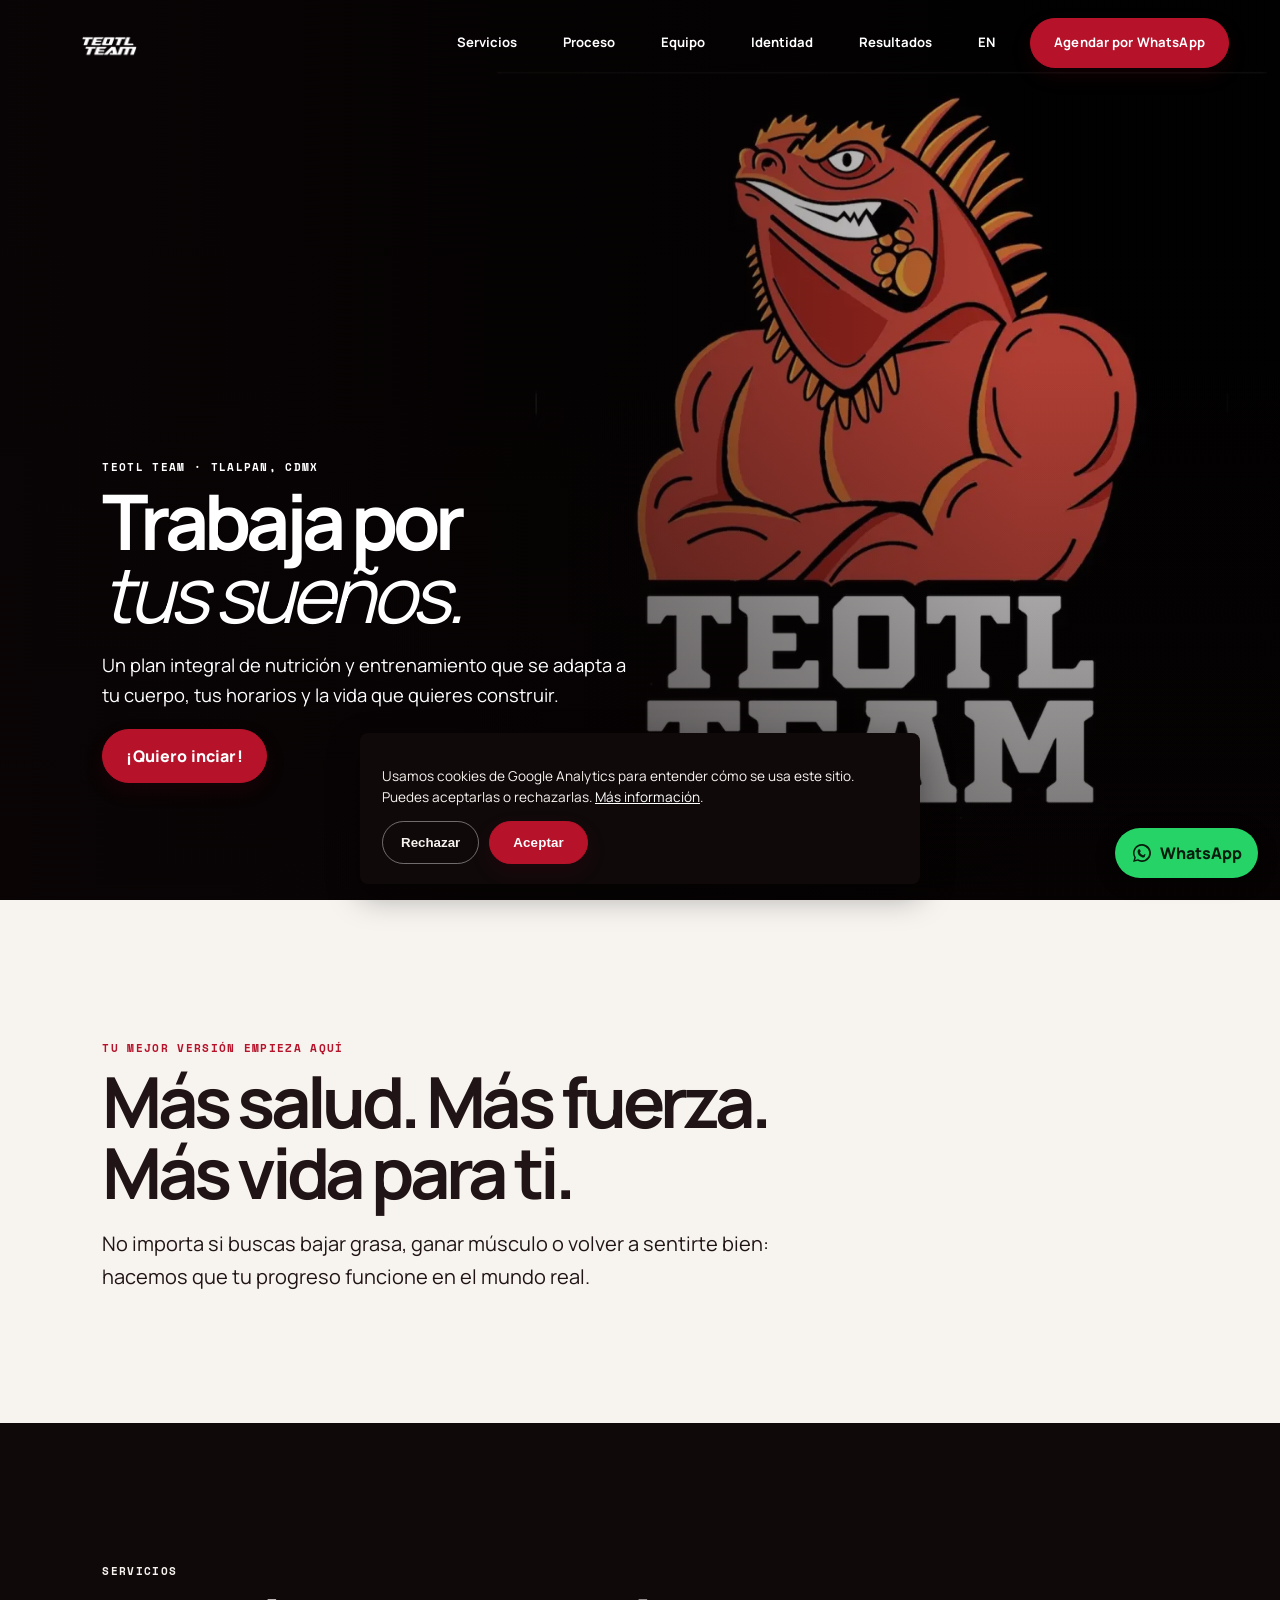
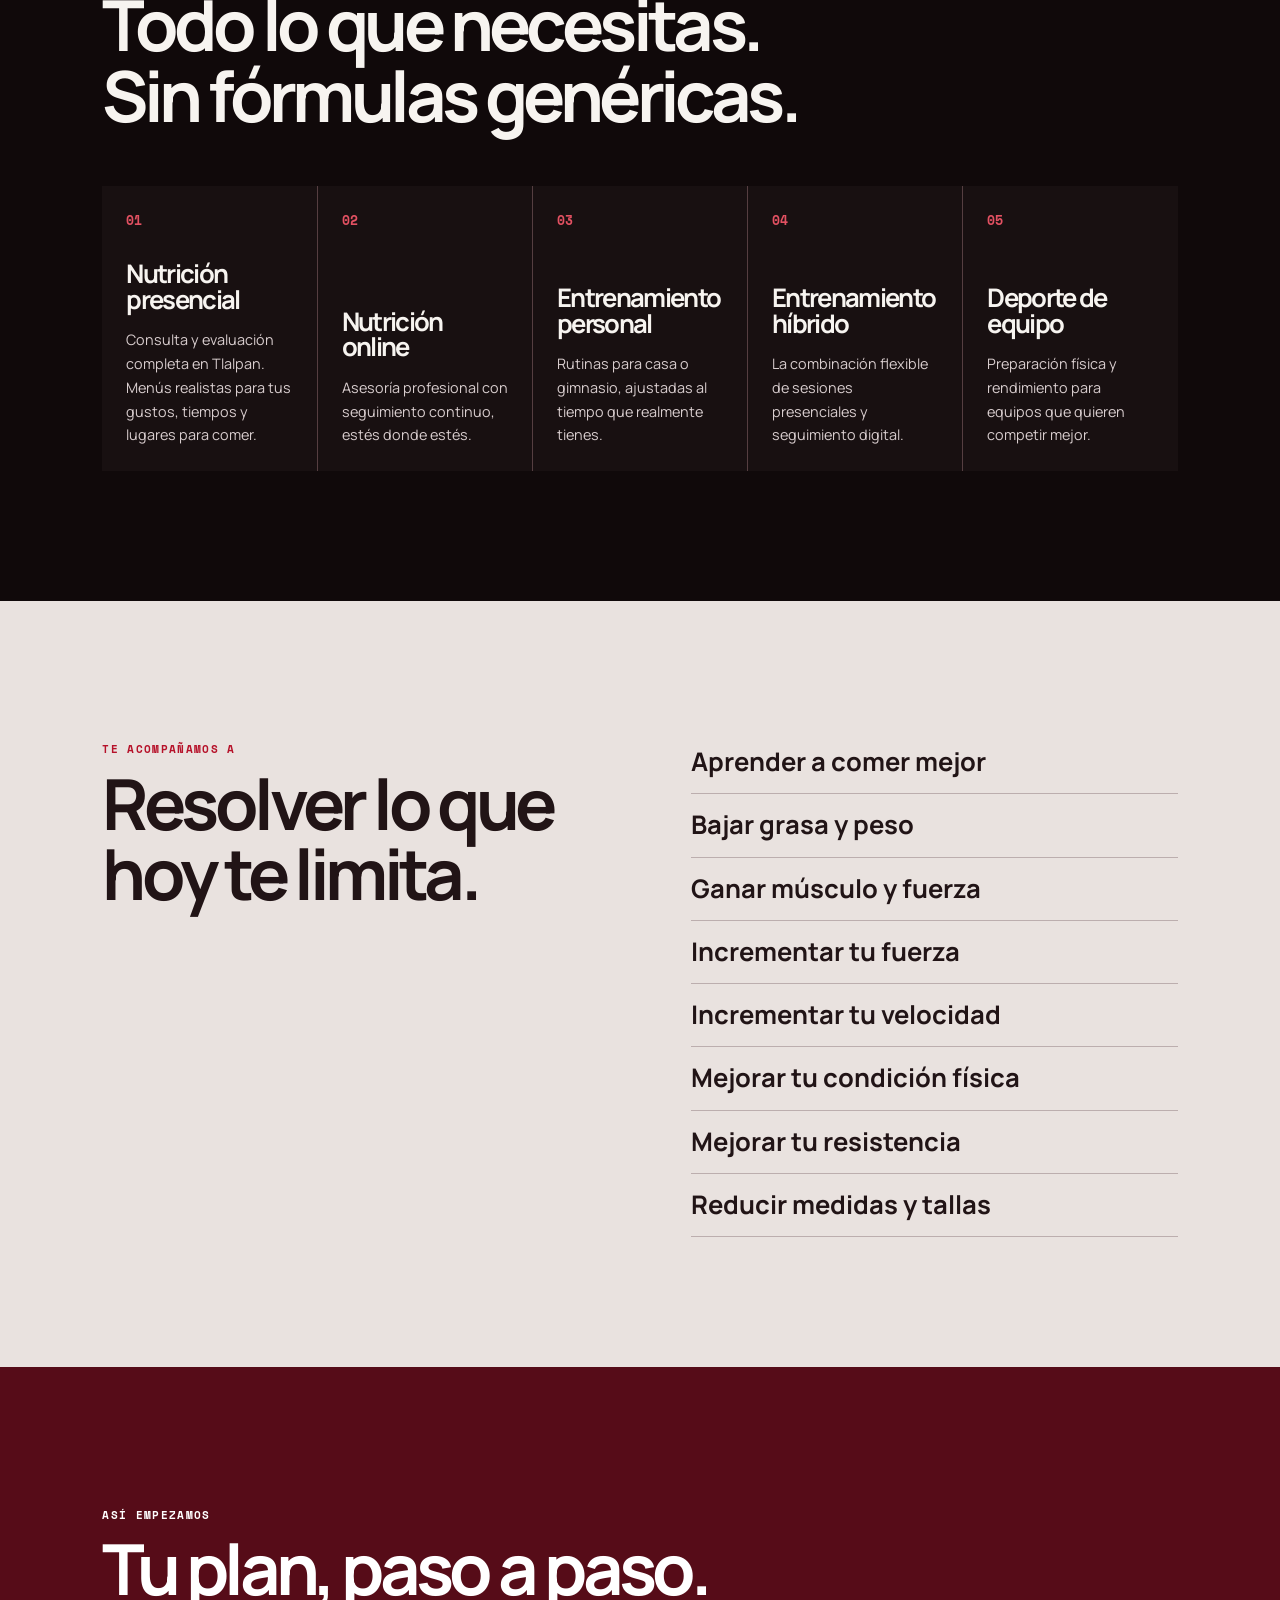
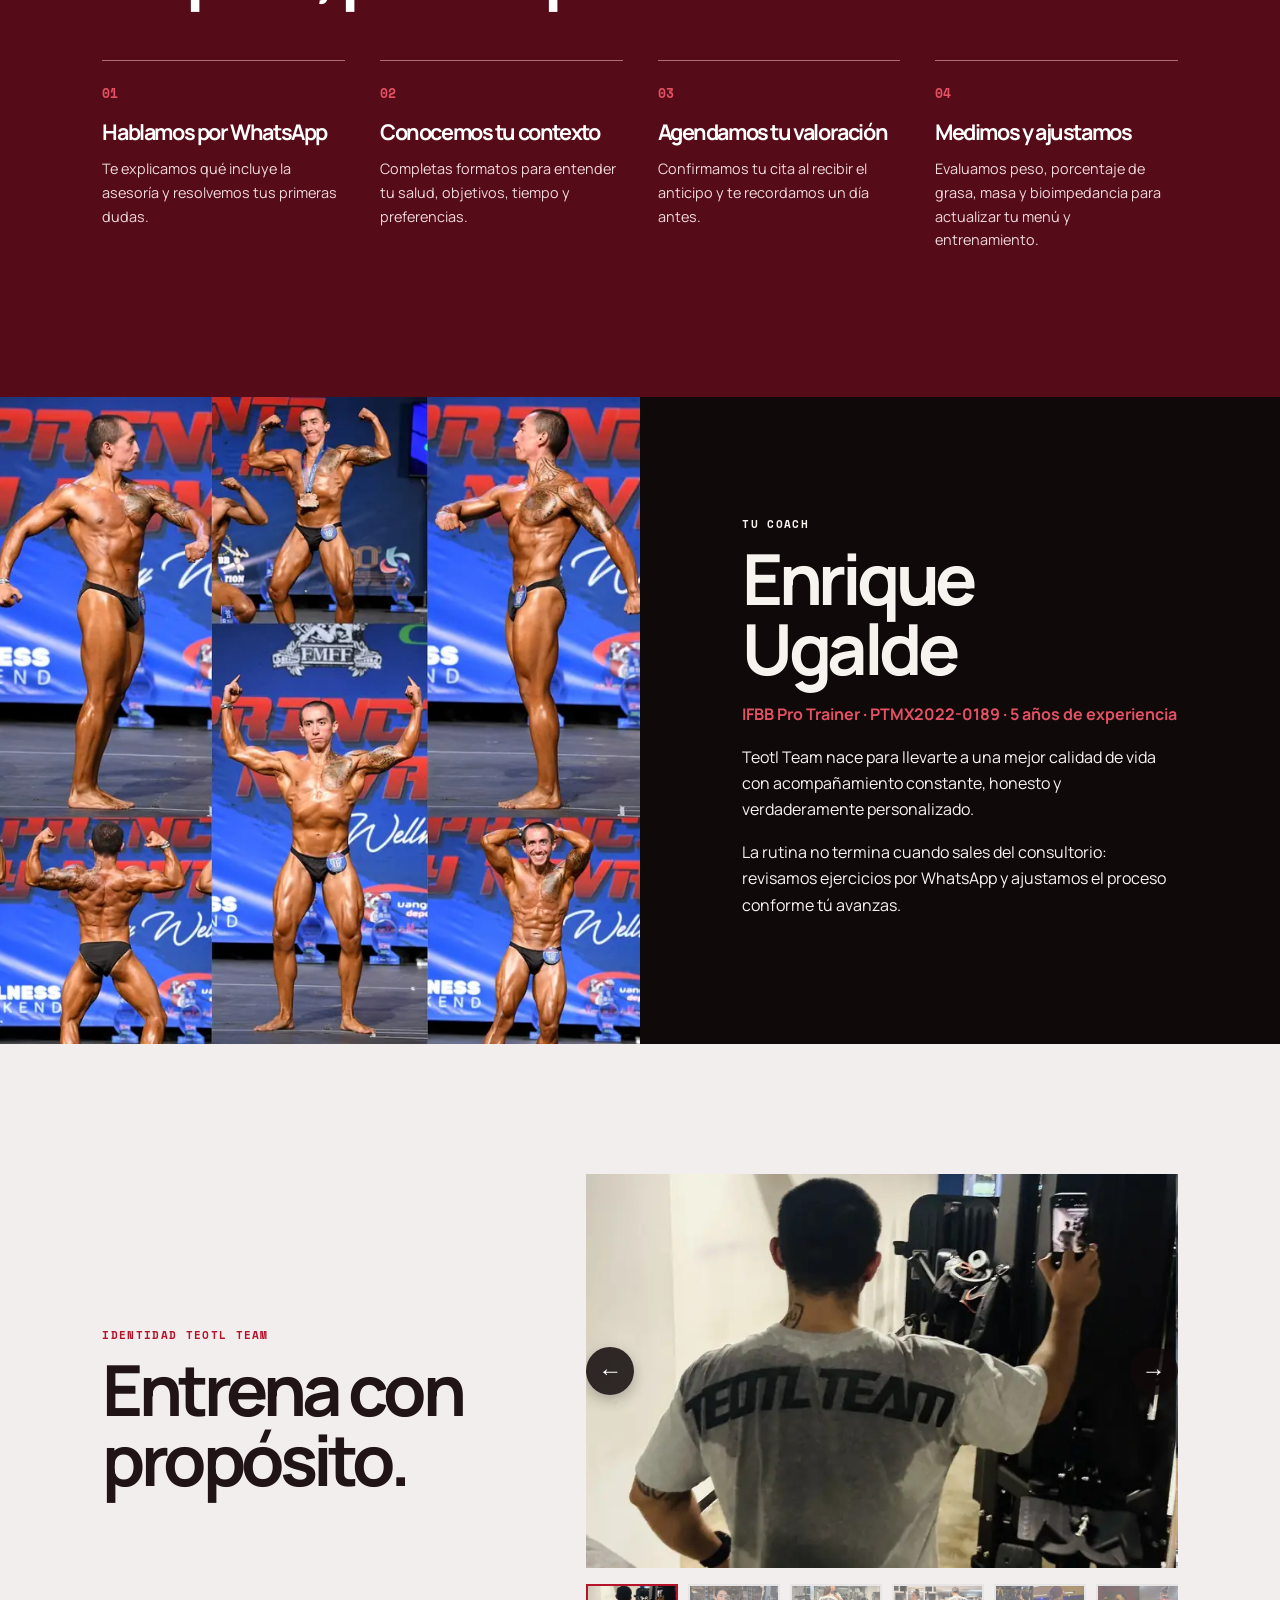
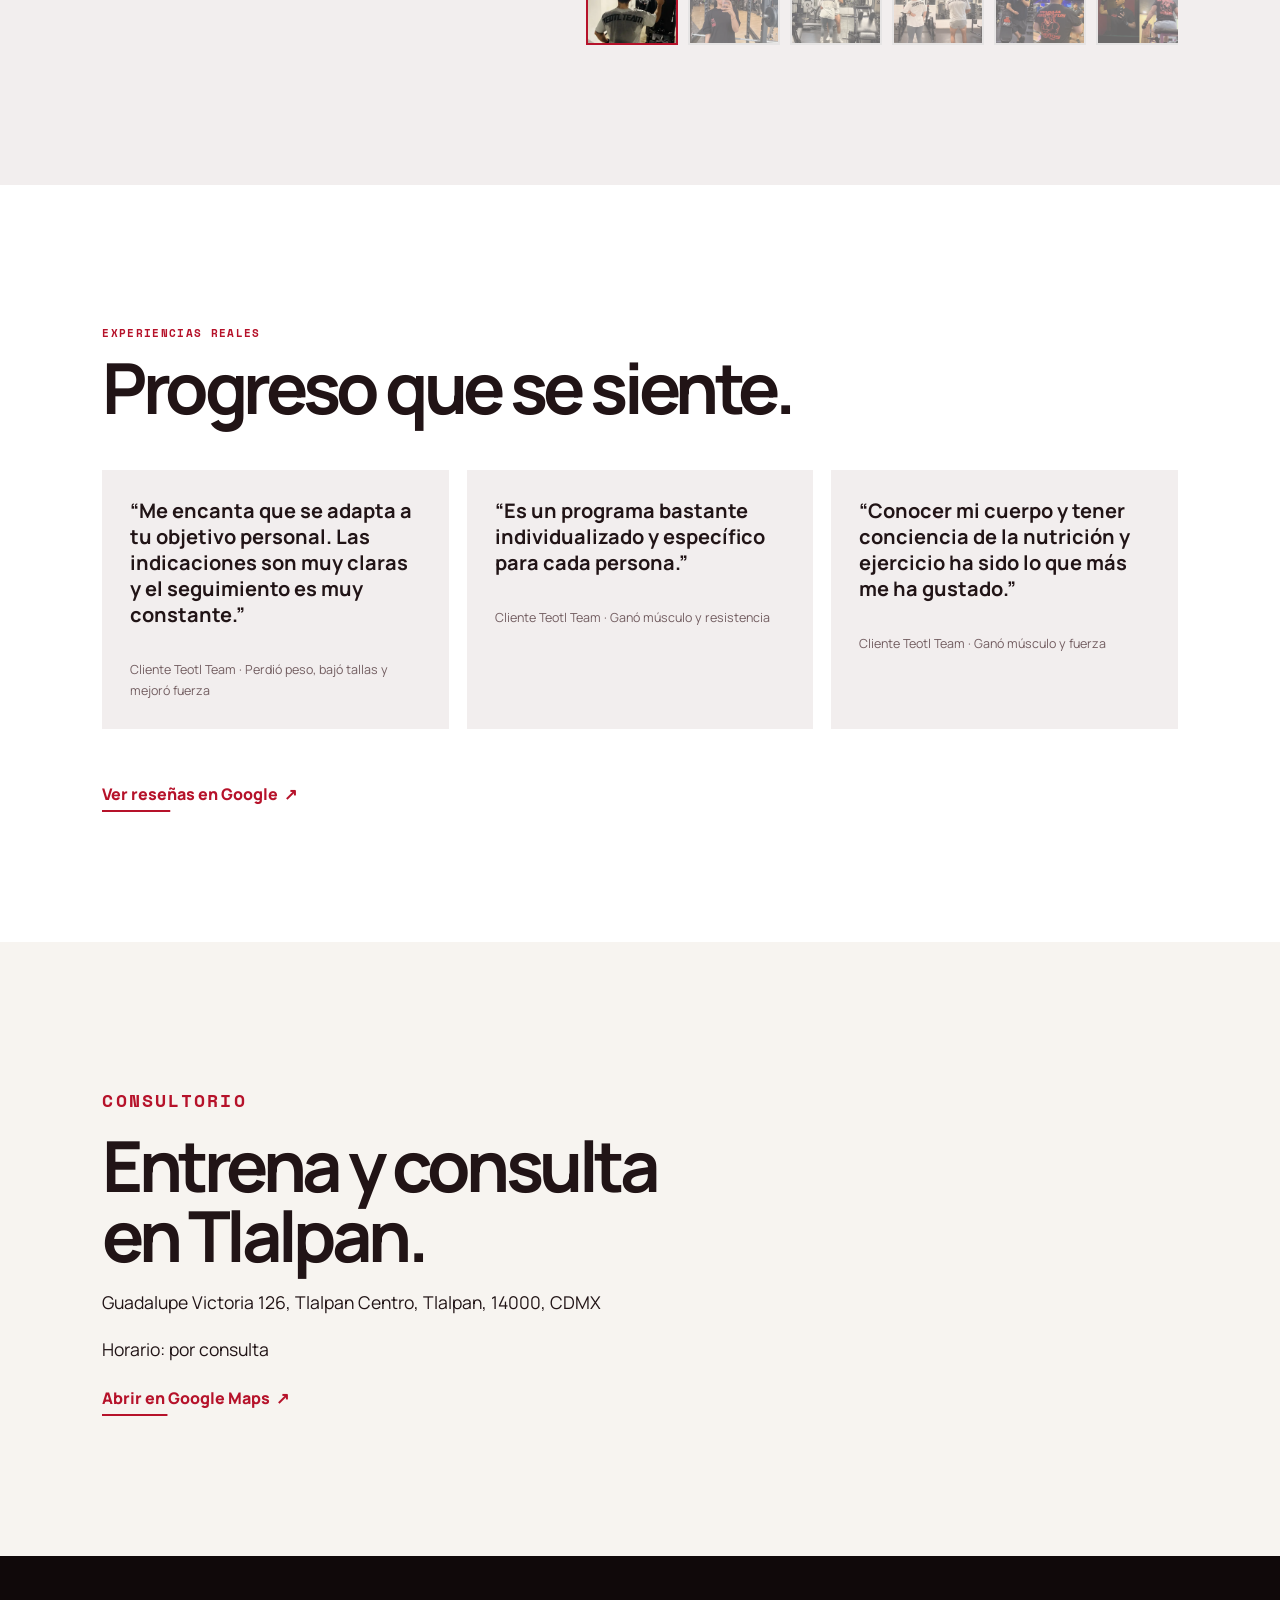
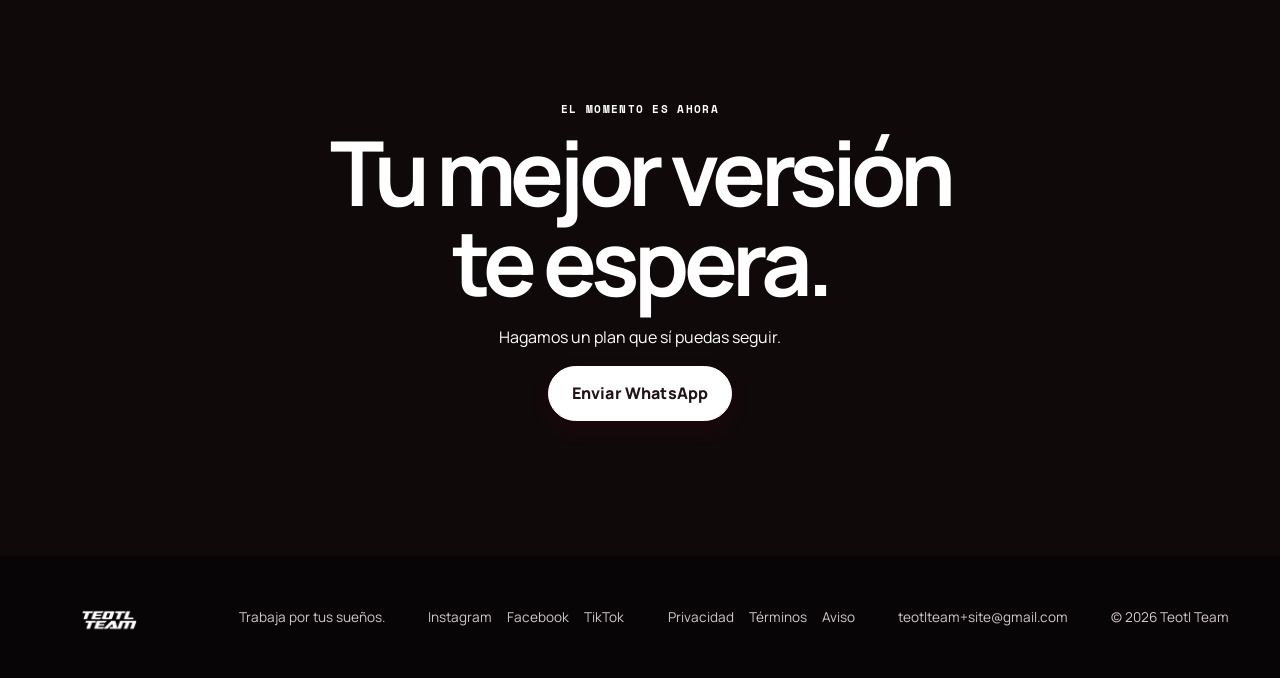
==== commit 8c932c7f: "merge both escenarios and some improvements" ====
--- a/index.html
+++ b/index.html
@@ -1,17 +1,26 @@
 <!doctype html>
 <html lang="es"><head>
-  <!-- Google tag (gtag.js) -->
-<script async src="https://www.googletagmanager.com/gtag/js?id=G-FHLXQK0F8D"></script>
+<meta charset="utf-8">
+<!-- Google tag (gtag.js) - la carga real se difiere hasta que el usuario acepta en el aviso de cookies, ver js/consent.js -->
 <script>
   window.dataLayer = window.dataLayer || [];
   function gtag(){dataLayer.push(arguments);}
-  gtag('js', new Date());
-
-  gtag('config', 'G-FHLXQK0F8D');
+  gtag('consent', 'default', {'analytics_storage': 'denied'});
 </script>
-  <meta charset="utf-8"><meta name="viewport" content="width=device-width,initial-scale=1"><meta name="description" content="Nutriólogo y entrenador personal en Tlalpan, CDMX. Planes de nutrición y entrenamiento 100% personalizados."><meta name="keywords" content="Nutriólogo Tlalpan, Nutriólogo CDMX, Entrenador Personal Tlalpan, Nutrición deportiva, Entrenamiento personalizado"><meta name="theme-color" content="#16080a"><meta property="og:title" content="Teotl Team | Trabaja por tus sueños"><meta property="og:description" content="Nutrición y entrenamiento personalizado en CDMX."><title>Teotl Team | Trabaja por tus sueños</title><link rel="manifest" href="manifest.webmanifest"><link rel="icon" href="assets/favicon.png" type="image/png"><link rel="stylesheet" href="css/styles.css"></head>
-<body><a class="skip" href="#contenido">Saltar al contenido</a><header class="header"><a class="brand" href="index.html"><img src="assets/logoTeotl.png" alt="Teotl Team"></a><button class="menu-button" aria-expanded="false" aria-controls="menu">MENÚ</button><nav id="menu"><a href="#servicios">Servicios</a><a href="#proceso">Proceso</a><a href="#enrique">Equipo</a><a href="#identidad">Identidad</a><a href="#resultados">Resultados</a><a href="en.html" lang="en">EN</a><a class="nav-cta" data-wa href="https://wa.me/message/LVVZT2WI5NTMI1">Agendar por WhatsApp</a></nav></header>
-<main id="contenido"><section class="hero"><div class="hero-media"><img src="assets/hero-training.jpg" alt="Teotl Team"></div><div class="hero-copy"><p class="tag">TEOTL TEAM · TLALPAN, CDMX</p><h1>Trabaja por<br><i>tus sueños.</i></h1><p>Un plan integral de nutrición y entrenamiento que se adapta a tu cuerpo, tus horarios y la vida que quieres construir.</p><a class="button" data-wa href="https://cal.com/teotlteam/nuevo-integrante-teotl-team">¡Quiero inciar!</a></div></section>
+<meta name="viewport" content="width=device-width,initial-scale=1"><meta name="description" content="Nutriólogo y entrenador personal en Tlalpan, CDMX. Planes de nutrición y entrenamiento 100% personalizados."><meta name="keywords" content="Nutriólogo Tlalpan, Nutriólogo CDMX, Entrenador Personal Tlalpan, Nutrición deportiva, Entrenamiento personalizado"><meta name="theme-color" content="#16080a">
+<link rel="canonical" href="https://teotlteam.github.io/teotl-team/index.html">
+<link rel="alternate" hreflang="es" href="https://teotlteam.github.io/teotl-team/index.html">
+<link rel="alternate" hreflang="en" href="https://teotlteam.github.io/teotl-team/en.html">
+<meta property="og:type" content="website"><meta property="og:title" content="Teotl Team | Trabaja por tus sueños"><meta property="og:description" content="Nutrición y entrenamiento personalizado en CDMX."><meta property="og:url" content="https://teotlteam.github.io/teotl-team/index.html"><meta property="og:image" content="https://teotlteam.github.io/teotl-team/assets/hero-training.jpg"><meta property="og:locale" content="es_MX"><meta name="twitter:card" content="summary_large_image"><meta name="twitter:title" content="Teotl Team | Trabaja por tus sueños"><meta name="twitter:description" content="Nutrición y entrenamiento personalizado en CDMX."><meta name="twitter:image" content="https://teotlteam.github.io/teotl-team/assets/hero-training.jpg">
+<title>Teotl Team | Trabaja por tus sueños</title>
+<link rel="manifest" href="manifest.webmanifest"><link rel="icon" href="assets/favicon.png" type="image/png"><link rel="apple-touch-icon" href="assets/favicon.png">
+<link rel="preconnect" href="https://fonts.googleapis.com"><link rel="preconnect" href="https://fonts.gstatic.com" crossorigin><link rel="stylesheet" href="https://fonts.googleapis.com/css2?family=Manrope:wght@400;500;600;700;800&family=Space+Mono:wght@400;700&display=swap">
+<script type="application/ld+json">
+{"@context":"https://schema.org","@graph":[{"@type":"LocalBusiness","@id":"https://teotlteam.github.io/teotl-team/#negocio","name":"Teotl Team","description":"Nutriólogo y entrenador personal en Tlalpan, CDMX. Planes de nutrición y entrenamiento 100% personalizados.","url":"https://teotlteam.github.io/teotl-team/index.html","image":"https://teotlteam.github.io/teotl-team/assets/hero-training.jpg","telephone":"+5215577858914","address":{"@type":"PostalAddress","streetAddress":"Guadalupe Victoria 126, Tlalpan Centro","addressLocality":"Tlalpan","addressRegion":"CDMX","postalCode":"14000","addressCountry":"MX"},"sameAs":["https://www.instagram.com/teotl_team","https://www.facebook.com/share/1EJVDmc3Hv/?mibextid=wwXIfr","https://www.tiktok.com/@teotlteam"],"employee":{"@type":"Person","name":"Enrique Ugalde","jobTitle":"IFBB Pro Trainer","description":"IFBB Pro Trainer, PTMX2022-0189, 5 años de experiencia."}}]}
+</script>
+<link rel="stylesheet" href="css/styles.css"></head>
+<body><a class="skip" href="#contenido">Saltar al contenido</a><header class="header"><a class="brand" href="index.html"><img src="assets/logoTeotl.png" alt="Teotl Team" decoding="async"></a><button class="menu-button" aria-expanded="false" aria-controls="menu">MENÚ</button><nav id="menu"><a href="#servicios">Servicios</a><a href="#proceso">Proceso</a><a href="#enrique">Equipo</a><a href="#identidad">Identidad</a><a href="#resultados">Resultados</a><a href="en.html" lang="en">EN</a><a class="nav-cta" data-wa href="https://wa.me/message/LVVZT2WI5NTMI1">Agendar por WhatsApp</a></nav></header>
+<main id="contenido"><section class="hero"><div class="hero-media"><picture><source type="image/webp" srcset="assets/hero-training-480.webp 480w, assets/hero-training-768.webp 768w, assets/hero-training-1200.webp 1200w, assets/hero-training-1920.webp 1920w" sizes="100vw"><img src="assets/hero-training.jpg" alt="Teotl Team" width="1920" height="1080" fetchpriority="high" decoding="async"></picture></div><div class="hero-copy"><p class="tag">TEOTL TEAM · TLALPAN, CDMX</p><h1>Trabaja por<br><i>tus sueños.</i></h1><p>Un plan integral de nutrición y entrenamiento que se adapta a tu cuerpo, tus horarios y la vida que quieres construir.</p><a class="button" data-wa href="https://cal.com/teotlteam/nuevo-integrante-teotl-team">¡Quiero inciar!</a></div></section>
 <section class="statement section"><p class="tag red">TU MEJOR VERSIÓN EMPIEZA AQUÍ</p><h2>Más salud. Más fuerza.<br>Más vida para ti.</h2><p class="lede">No importa si buscas bajar grasa, ganar músculo o volver a sentirte bien: hacemos que tu progreso funcione en el mundo real.</p></section>
 <section id="servicios" class="services section dark"><p class="tag">SERVICIOS</p><h2>Todo lo que necesitas.<br>Sin fórmulas genéricas.</h2><div class="cards"><article><span>01</span><h3>Nutrición presencial</h3><p>Consulta y evaluación completa en Tlalpan. Menús realistas para tus gustos, tiempos y lugares para comer.</p></article><article><span>02</span><h3>Nutrición online</h3><p>Asesoría profesional con seguimiento continuo, estés donde estés.</p></article><article><span>03</span><h3>Entrenamiento personal</h3><p>Rutinas para casa o gimnasio, ajustadas al tiempo que realmente tienes.</p></article><article><span>04</span><h3>Entrenamiento híbrido</h3><p>La combinación flexible de sesiones presenciales y seguimiento digital.</p></article><article><span>05</span><h3>Deporte de equipo</h3><p>Preparación física y rendimiento para equipos que quieren competir mejor.</p></article></div></section>
 <section class="focus section"><div><p class="tag red">TE ACOMPAÑAMOS A</p><h2>Resolver lo que hoy te limita.</h2></div><ul>
@@ -25,46 +34,33 @@
   <li>Reducir medidas y tallas</li>
 </ul></section>
 <section id="proceso" class="process section"><p class="tag">ASÍ EMPEZAMOS</p><h2>Tu plan, paso a paso.</h2><div class="steps"><article><b>01</b><h3>Hablamos por WhatsApp</h3><p>Te explicamos qué incluye la asesoría y resolvemos tus primeras dudas.</p></article><article><b>02</b><h3>Conocemos tu contexto</h3><p>Completas formatos para entender tu salud, objetivos, tiempo y preferencias.</p></article><article><b>03</b><h3>Agendamos tu valoración</h3><p>Confirmamos tu cita al recibir el anticipo y te recordamos un día antes.</p></article><article><b>04</b><h3>Medimos y ajustamos</h3><p>Evaluamos peso, porcentaje de grasa, masa y bioimpedancia para actualizar tu menú y entrenamiento.</p></article></div></section>
-<section id="enrique" class="about dark"><div class="about-image"><img src="assets/enrique_ugalde.jpg" alt="Enrique Ugalde, IFBB Pro Trainer · PTMX2022-0189"></div><div class="about-copy"><p class="tag">TU COACH</p><h2>Enrique<br>Ugalde</h2><p class="credential">IFBB Pro Trainer · PTMX2022-0189</p>
-  <!--<p>Acompañando a la gente a llegar a su mejor versión desde 2020</p><p>Teotl Team nace para llevarte a una mejor calidad de vida con acompañamiento constante, honesto y verdaderamente personalizado.</p><p>La rutina no termina cuando sales del consultorio: revisamos ejercicios por WhatsApp y ajustamos el proceso conforme tú avanzas.</p>-->
-  <p class="credential">No necesitas más fuerza de voluntad. Necesitas un plan que se adapte a tu vida.</p>
-  <p>La mayoría de las personas que llegan a Teotl Team no necesitan más información sobre nutrición o ejercicio. Lo que necesitan es un plan que realmente se adapte a su vida.</p>
-  <p>Si no tienes tiempo, trabajamos con el tiempo que sí tienes.</p>
-  <p>Si no te gusta el gimnasio, diseñamos una estrategia que funcione para ti.</p>
-  <p>Si comes fuera de casa o tienes horarios complicados, ajustamos el proceso para que puedas seguir avanzando sin que tu vida se detenga.</p>
-  <p>En Teotl Team no existen planes genéricos. Cada programa integra nutrición y entrenamiento personalizados según tus objetivos, tu disponibilidad y tu estilo de vida.</p>
-  <p>Además, el acompañamiento no termina al salir de consulta. Resolvemos dudas por WhatsApp, revisamos ejercicios, damos seguimiento constante y realizamos ajustes conforme avanzas.</p>
-  <p>Porque cambiar tu cuerpo y tu salud no debería depender de tener una vida perfecta.</p>
-  <p>Debería depender de tener un plan diseñado para ti.</p>
-</div></section>
+<section id="enrique" class="about dark"><div class="about-image"><picture><source type="image/webp" srcset="assets/enrique_ugalde-480.webp 480w, assets/enrique_ugalde-768.webp 768w, assets/enrique_ugalde-1200.webp 1200w, assets/enrique_ugalde-1350.webp 1350w" sizes="(max-width:850px) 100vw, 50vw"><img src="assets/enrique_ugalde.jpg" alt="Enrique Ugalde, IFBB Pro Trainer · PTMX2022-0189" width="1350" height="1350" loading="lazy" decoding="async"></picture></div><div class="about-copy"><p class="tag">TU COACH</p><h2>Enrique<br>Ugalde</h2><p class="credential">IFBB Pro Trainer · PTMX2022-0189 · 5 años de experiencia</p><p>Teotl Team nace para llevarte a una mejor calidad de vida con acompañamiento constante, honesto y verdaderamente personalizado.</p><p>La rutina no termina cuando sales del consultorio: revisamos ejercicios por WhatsApp y ajustamos el proceso conforme tú avanzas.</p></div></section>
   <section id="identidad" class="playeras section">
     <div class="playeras-heading">
       <p class="tag red">IDENTIDAD TEOTL TEAM</p><h2>Entrena con propósito.</h2></div>
     <div class="product-carousel" aria-label="Teotl Team apparel gallery"><div class="product-viewport"><div class="product-track">
-      <figure><img src="assets/playera-1.jpg" onerror="this.onerror=null;this.src='assets/playeras-placeholder.svg'" alt="Playera Teotl Team, imagen 1"></figure>
-      <figure><img src="assets/playera-2.jpg" onerror="this.onerror=null;this.src='assets/playeras-placeholder.svg'" alt="Playera Teotl Team, imagen 2"></figure>
-      <figure><img src="assets/playera-3.jpg" onerror="this.onerror=null;this.src='assets/playeras-placeholder.svg'" alt="Playera Teotl Team, imagen 3"></figure>
-      <figure><img src="assets/playera-4.jpg" onerror="this.onerror=null;this.src='assets/playeras-placeholder.svg'" alt="Playera Teotl Team, imagen 4"></figure>
-      <figure><img src="assets/playera-5.jpg" onerror="this.onerror=null;this.src='assets/playeras-placeholder.svg'" alt="Playera Teotl Team, imagen 5"></figure>
-      <figure><img src="assets/playera-6.jpg" onerror="this.onerror=null;this.src='assets/playeras-placeholder.svg'" alt="Playera Teotl Team, imagen 6"></figure>
-<!--      <figure><img src="assets/playera-.jpg" onerror="this.onerror=null;this.src='assets/playeras-placeholder.svg'" alt="Playera Teotl Team, imagen "></figure> -->
+      <figure><picture><source type="image/webp" srcset="assets/playera-1-480.webp 480w, assets/playera-1-768.webp 768w, assets/playera-1-1200.webp 1200w, assets/playera-1-1600.webp 1600w" sizes="(max-width:600px) 100vw, 600px"><img src="assets/playera-1.jpg" width="1600" height="1067" loading="lazy" decoding="async" alt="Playera Teotl Team, imagen 1"></picture></figure>
+      <figure><picture><source type="image/webp" srcset="assets/playera-2-480.webp 480w, assets/playera-2-768.webp 768w, assets/playera-2-1200.webp 1200w, assets/playera-2-1600.webp 1600w" sizes="(max-width:600px) 100vw, 600px"><img src="assets/playera-2.jpg" width="1600" height="1067" loading="lazy" decoding="async" alt="Playera Teotl Team, imagen 2"></picture></figure>
+      <figure><picture><source type="image/webp" srcset="assets/playera-3-480.webp 480w, assets/playera-3-768.webp 768w, assets/playera-3-1200.webp 1200w, assets/playera-3-1430.webp 1430w" sizes="(max-width:600px) 100vw, 600px"><img src="assets/playera-3.jpg" width="1430" height="1067" loading="lazy" decoding="async" alt="Playera Teotl Team, imagen 3"></picture></figure>
+      <figure><picture><source type="image/webp" srcset="assets/playera-4-480.webp 480w, assets/playera-4-768.webp 768w, assets/playera-4-1200.webp 1200w, assets/playera-4-1430.webp 1430w" sizes="(max-width:600px) 100vw, 600px"><img src="assets/playera-4.jpg" width="1430" height="1067" loading="lazy" decoding="async" alt="Playera Teotl Team, imagen 4"></picture></figure>
+      <figure><picture><source type="image/webp" srcset="assets/playera-5-480.webp 480w, assets/playera-5-768.webp 768w, assets/playera-5-1200.webp 1200w, assets/playera-5-1600.webp 1600w" sizes="(max-width:600px) 100vw, 600px"><img src="assets/playera-5.jpg" width="1600" height="1067" loading="lazy" decoding="async" alt="Playera Teotl Team, imagen 5"></picture></figure>
+      <figure><picture><source type="image/webp" srcset="assets/playera-6-480.webp 480w, assets/playera-6-768.webp 768w, assets/playera-6-1200.webp 1200w, assets/playera-6-1600.webp 1600w" sizes="(max-width:600px) 100vw, 600px"><img src="assets/playera-6.jpg" width="1600" height="1067" loading="lazy" decoding="async" alt="Playera Teotl Team, imagen 6"></picture></figure>
     </div>
       <button class="product-arrow product-prev" type="button" aria-label="Previous image">←</button><button class="product-arrow product-next" type="button" aria-label="Next image">→</button></div>
       <div class="product-previews" aria-label="Select image">
-        <button class="product-preview active" type="button" data-index="0"><img src="assets/playera-1.jpg" onerror="this.onerror=null;this.src='assets/playeras-placeholder.svg'" alt="Preview 1"></button>
-        <button class="product-preview" type="button" data-index="1"><img src="assets/playera-2.jpg" onerror="this.onerror=null;this.src='assets/playeras-placeholder.svg'" alt="Preview 2"></button>
-        <button class="product-preview" type="button" data-index="2"><img src="assets/playera-3.jpg" onerror="this.onerror=null;this.src='assets/playeras-placeholder.svg'" alt="Preview 3"></button>
-        <button class="product-preview" type="button" data-index="3"><img src="assets/playera-4.jpg" onerror="this.onerror=null;this.src='assets/playeras-placeholder.svg'" alt="Preview 4"></button>
-        <button class="product-preview" type="button" data-index="4"><img src="assets/playera-5.jpg" onerror="this.onerror=null;this.src='assets/playeras-placeholder.svg'" alt="Preview 5"></button>
-        <button class="product-preview" type="button" data-index="5"><img src="assets/playera-6.jpg" onerror="this.onerror=null;this.src='assets/playeras-placeholder.svg'" alt="Preview 6"></button>
-<!--        <button class="product-preview" type="button" data-index=""><img src="assets/playera-.jpg" onerror="this.onerror=null;this.src='assets/playeras-placeholder.svg'" alt="Preview "></button> -->
+        <button class="product-preview active" type="button" data-index="0"><picture><source type="image/webp" srcset="assets/playera-1-480.webp"><img src="assets/playera-1.jpg" width="1600" height="1067" loading="lazy" decoding="async" alt="Preview 1"></picture></button>
+        <button class="product-preview" type="button" data-index="1"><picture><source type="image/webp" srcset="assets/playera-2-480.webp"><img src="assets/playera-2.jpg" width="1600" height="1067" loading="lazy" decoding="async" alt="Preview 2"></picture></button>
+        <button class="product-preview" type="button" data-index="2"><picture><source type="image/webp" srcset="assets/playera-3-480.webp"><img src="assets/playera-3.jpg" width="1430" height="1067" loading="lazy" decoding="async" alt="Preview 3"></picture></button>
+        <button class="product-preview" type="button" data-index="3"><picture><source type="image/webp" srcset="assets/playera-4-480.webp"><img src="assets/playera-4.jpg" width="1430" height="1067" loading="lazy" decoding="async" alt="Preview 4"></picture></button>
+        <button class="product-preview" type="button" data-index="4"><picture><source type="image/webp" srcset="assets/playera-5-480.webp"><img src="assets/playera-5.jpg" width="1600" height="1067" loading="lazy" decoding="async" alt="Preview 5"></picture></button>
+        <button class="product-preview" type="button" data-index="5"><picture><source type="image/webp" srcset="assets/playera-6-480.webp"><img src="assets/playera-6.jpg" width="1600" height="1067" loading="lazy" decoding="async" alt="Preview 6"></picture></button>
       </div>
     </div>
   </section>
-<section id="resultados" class="results section"><p class="tag red">EXPERIENCIAS REALES</p><h2>Progreso que se siente.</h2><div class="testimonials"><figure><blockquote>“Me encanta que se adapta a tu objetivo personal. Las indicaciones son muy claras y el seguimiento es muy constante.”</blockquote><figcaption>Cliente Teotl Team · Perdió peso, bajó tallas y mejoró fuerza</figcaption></figure><figure><blockquote>“Es un programa bastante individualizado y específico para cada persona.”</blockquote><figcaption>Cliente Teotl Team · Ganó músculo y resistencia</figcaption></figure><figure><blockquote>“Conocer mi cuerpo y tener conciencia de la nutrición y ejercicio ha sido lo que más me ha gustado.”</blockquote><figcaption>Cliente Teotl Team · Ganó músculo y fuerza</figcaption></figure></div><a class="review-link" href="https://share.google/MsB07q5ki0WaCU0rV" target="_blank" rel="noopener">Ver reseñas en Google ↗</a></section>
-<section class="location section"><p class="tag red">CONSULTORIO</p><h2>Entrena y consulta<br>en Tlalpan.</h2><p>Guadalupe Victoria 126, Tlalpan Centro, Tlalpan, 14000, CDMX</p><p>Horario: por consulta</p><a href="https://share.google/MsB07q5ki0WaCU0rV" target="_blank" rel="noopener">Abrir en Google Maps ↗</a></section>
+<section id="resultados" class="results section"><p class="tag red">EXPERIENCIAS REALES</p><h2>Progreso que se siente.</h2><div class="testimonials"><figure><blockquote>“Me encanta que se adapta a tu objetivo personal. Las indicaciones son muy claras y el seguimiento es muy constante.”</blockquote><figcaption>Cliente Teotl Team · Perdió peso, bajó tallas y mejoró fuerza</figcaption></figure><figure><blockquote>“Es un programa bastante individualizado y específico para cada persona.”</blockquote><figcaption>Cliente Teotl Team · Ganó músculo y resistencia</figcaption></figure><figure><blockquote>“Conocer mi cuerpo y tener conciencia de la nutrición y ejercicio ha sido lo que más me ha gustado.”</blockquote><figcaption>Cliente Teotl Team · Ganó músculo y fuerza</figcaption></figure></div><a class="review-link" href="https://share.google/MsB07q5ki0WaCU0rV" target="_blank" rel="noopener">Ver reseñas en Google<span class="ext-arrow" aria-hidden="true">↗</span></a></section>
+<section class="location section"><p class="tag red">CONSULTORIO</p><h2>Entrena y consulta<br>en Tlalpan.</h2><p>Guadalupe Victoria 126, Tlalpan Centro, Tlalpan, 14000, CDMX</p><p>Horario: por consulta</p><a href="https://share.google/MsB07q5ki0WaCU0rV" target="_blank" rel="noopener">Abrir en Google Maps<span class="ext-arrow" aria-hidden="true">↗</span></a></section>
 <section class="cta"><p class="tag">EL MOMENTO ES AHORA</p><h2>Tu mejor versión<br>te espera.</h2><p>Hagamos un plan que sí puedas seguir.</p><a class="button white" data-wa href="https://wa.me/message/LVVZT2WI5NTMI1">Enviar WhatsApp</a></section></main>
-<footer><img src="assets/logoTeotl.png" alt="Teotl Team"><p>Trabaja por tus sueños.</p><div class="social"><a href="https://www.instagram.com/teotl_team" target="_blank" rel="noopener">Instagram</a><a href="https://www.facebook.com/share/1EJVDmc3Hv/?mibextid=wwXIfr" target="_blank" rel="noopener">Facebook</a><a href="https://www.tiktok.com/@teotlteam" target="_blank" rel="noopener">TikTok</a></div><div class="legal"><a href="privacidad.html">Privacidad</a><a href="terminos.html">Términos</a><a href="aviso-privacidad.html">Aviso</a></div><a href="mailto:teotlteam@gmail.com">teotlteam@gmail.com</a><p>© <span id="year"></span> Teotl Team</p></footer><a class="whatsapp" data-wa href="https://wa.me/message/LVVZT2WI5NTMI1" aria-label="Enviar WhatsApp"><svg viewBox="0 0 32 32" aria-hidden="true">
+<footer><img src="assets/logoTeotl.png" alt="Teotl Team" loading="lazy" decoding="async"><p>Trabaja por tus sueños.</p><div class="social"><a href="https://www.instagram.com/teotl_team" target="_blank" rel="noopener">Instagram</a><a href="https://www.facebook.com/share/1EJVDmc3Hv/?mibextid=wwXIfr" target="_blank" rel="noopener">Facebook</a><a href="https://www.tiktok.com/@teotlteam" target="_blank" rel="noopener">TikTok</a></div><div class="legal"><a href="privacidad.html">Privacidad</a><a href="terminos.html">Términos</a><a href="aviso-privacidad.html">Aviso</a></div><a href="mailto:teotlteam+site@gmail.com">teotlteam+site@gmail.com</a><p>© <span id="year"></span> Teotl Team</p></footer><a class="whatsapp" data-wa href="https://wa.me/message/LVVZT2WI5NTMI1" aria-label="Enviar WhatsApp"><svg viewBox="0 0 32 32" aria-hidden="true">
     <path d="M16 3a13 13 0 0 0-11.2 19.6L3 29l6.6-1.7A13 13 0 1 0 16 3Zm0 23.7c-2 0-3.9-.5-5.6-1.5l-.4-.2-3.9 1 1-3.8-.3-.4A10.6 10.6 0 1 1 16 26.7Zm5.8-7.9c-.3-.2-1.8-.9-2.1-1s-.5-.2-.7.2-.8 1-.9 1.2-.4.3-.7.1a8.6 8.6 0 0 1-2.5-1.5 9.5 9.5 0 0 1-1.8-2.2c-.2-.3 0-.5.1-.6l.5-.6c.2-.2.2-.4.3-.6s0-.5 0-.6l-1-2.3c-.2-.6-.5-.5-.7-.5h-.6c-.2 0-.6.1-.9.5s-1.2 1.2-1.2 3 .9 3.5 1 3.8c.1.2 1.9 3 4.6 4.2.6.3 1.1.5 1.5.6.6.2 1.2.2 1.6.1.5-.1 1.8-.7 2-1.4s.3-1.3.2-1.4-.3-.2-.6-.4Z"/>
   </svg>
-  <span>WhatsApp</span></a><button class="top" aria-label="Volver arriba">↑</button><script src="js/app.js"></script></body></html>
+  <span>WhatsApp</span></a><button class="top" aria-label="Volver arriba">↑</button><script src="js/consent.js"></script><script src="js/app.js"></script></body></html>
--- a/css/styles.css
+++ b/css/styles.css
@@ -1,5 +1,4 @@
-@import url('https://fonts.googleapis.com/css2?family=Manrope:wght@400;500;600;700;800&family=Space+Mono:wght@400;700&display=swap');
-:root{--black:#10090a;--ink:#211416;--red:#b6122a;--wine:#560c18;--paper:#f7f4f0;--line:#d9d0ce}*{box-sizing:border-box}html{scroll-behavior:smooth}body{margin:0;background:var(--paper);color:var(--ink);font:16px/1.65 Manrope,Arial,sans-serif}.skip{position:absolute;left:-1000px}.skip:focus{left:1rem;top:1rem;background:white;padding:1rem;z-index:9}.header{height:86px;width:100%;padding:0 max(4vw,24px);position:absolute;z-index:3;display:flex;justify-content:space-between;align-items:center;color:white}.brand img,footer>img{width:145px;display:block}.header nav{display:flex;gap:24px;align-items:center}.header a{color:inherit;text-decoration:none;font-weight:700;font-size:.82rem}.nav-cta,.button{padding:12px 20px;background:var(--red);border-radius:0;color:white!important;text-decoration:none;font-weight:800;display:inline-block;border:1px solid var(--red);transition:.2s}.button:hover{background:#d71935;transform:translateY(-2px)}.menu-button{display:none}.hero{position:relative;min-height:720px;height:100svh;display:flex;align-items:flex-end;color:white;overflow:hidden}.hero-media,.hero-media:after{position:absolute;inset:0}.hero-media:after{content:"";background:linear-gradient(90deg,rgba(10,4,5,.88),rgba(10,4,5,.18) 80%),linear-gradient(0deg,rgba(10,4,5,.5),transparent 60%)}.hero-media img{width:100%;height:100%;object-fit:cover;animation:breath 16s ease-in-out infinite alternate}
+:root{--black:#10090a;--ink:#211416;--red:#b6122a;--wine:#560c18;--paper:#f7f4f0;--line:#d9d0ce}*{box-sizing:border-box}.product-track picture,.product-preview picture,.about-image picture,.hero-media picture{display:block;width:100%;height:100%}html{scroll-behavior:smooth;scroll-padding-top:86px}body{margin:0;background:var(--paper);color:var(--ink);font:16px/1.65 Manrope,Arial,sans-serif}body.nav-open{overflow:hidden}.skip{position:absolute;left:-1000px}.skip:focus{left:1rem;top:1rem;background:white;padding:1rem;z-index:30}.header{height:86px;width:100%;padding:0 max(4vw,24px);position:fixed;top:0;left:0;z-index:20;display:flex;justify-content:space-between;align-items:center;color:white;background:transparent;box-shadow:none;transition:background-color .3s ease,box-shadow .3s ease}.header.scrolled{background:rgba(16,9,10,.94);backdrop-filter:blur(8px);box-shadow:0 2px 24px rgba(0,0,0,.3)}.brand img,footer>img{width:145px;display:block}.header nav{display:flex;gap:24px;align-items:center}.header a{color:inherit;text-decoration:none;font-weight:700;font-size:.82rem}.nav-cta,.button{position:relative;padding:13px 23px;background:var(--red);border-radius:999px;color:white!important;text-decoration:none;font-weight:800;letter-spacing:.01em;display:inline-block;border:1px solid var(--red);box-shadow:0 8px 18px rgba(79,5,19,.22);transition:background-color .25s ease,transform .25s ease,box-shadow .25s ease}.button:hover,.nav-cta:hover{background:#d71935;border-color:#d71935;transform:translateY(-2px);box-shadow:0 12px 25px rgba(79,5,19,.28)}.button:active,.nav-cta:active{transform:translateY(0);box-shadow:0 4px 10px rgba(79,5,19,.2)}.button:focus-visible,.nav-cta:focus-visible{outline:2px solid #fff;outline-offset:2px}.button.white:hover{box-shadow:0 12px 26px -10px rgba(0,0,0,.35)}.menu-button{display:none}.hero{position:relative;min-height:720px;height:100svh;display:flex;align-items:flex-end;color:white;overflow:hidden}.hero-media,.hero-media:after{position:absolute;inset:0}.hero-media:after{content:"";background:linear-gradient(90deg,rgba(10,4,5,.88),rgba(10,4,5,.18) 80%),linear-gradient(0deg,rgba(10,4,5,.5),transparent 60%)}.hero-media img{width:100%;height:100%;object-fit:cover;animation:breath 16s ease-in-out infinite alternate}
 .hero-copy {
   position: relative;
   z-index: 1;
@@ -13,8 +12,9 @@
   margin: 0.35rem 0 1rem;
   max-width: none;
 }
-.hero h1 i{font-weight:400}.hero-copy>p:not(.tag){font-size:1.15rem;max-width:530px}.hero-scroll{position:absolute;bottom:26px;right:4vw;writing-mode:vertical-rl;font:10px 'Space Mono';letter-spacing:.1em}.section{padding:130px max(8vw,24px)}h2{font-size:clamp(2.7rem,5.5vw,5.7rem);margin:.35rem 0 1.1rem}.statement{padding-bottom:110px}.lede{font-size:1.25rem;max-width:670px}.dark{background:var(--black);color:var(--paper)}.cards{margin-top:3.5rem;display:grid;grid-template-columns:repeat(5,1fr);gap:1px;background:#553e41}.cards article{background:#181011;min-height:285px;padding:24px;display:flex;flex-direction:column}.cards span,.steps b{color:#e35162;font:700 13px 'Space Mono'}.cards h3{font-size:1.6rem;margin:auto 0 1rem}.cards p{font-size:.9rem;color:#d8cdce;margin:0}.focus{display:grid;grid-template-columns:1fr 1fr;gap:8vw;background:#e9e2df}.focus ul{margin:0;padding:0;list-style:none;font-size:clamp(1.3rem,2vw,2rem);font-weight:700}.focus li{padding:10px 0;border-bottom:1px solid #bcaeae}.process{background:var(--wine);color:white}.steps{display:grid;grid-template-columns:repeat(4,1fr);gap:35px;margin-top:3.5rem}.steps article{border-top:1px solid #ad6e78;padding-top:18px}.steps h3{font-size:1.35rem;margin:1rem 0 .5rem}.steps p{font-size:.9rem;color:#efd9dc}.about{display:grid;grid-template-columns:1fr 1fr}.about-image{min-height:620px;overflow:hidden}.about-image img{width:100%;height:100%;object-fit:cover}.about-copy{align-self:center;padding:70px max(8vw,45px)}.about-copy h2{margin-top:.4rem}.credential{color:#e35162;font-weight:700}.results{background:#fff}.testimonials{display:grid;grid-template-columns:repeat(3,1fr);gap:18px;margin:3rem 0}.testimonials figure{margin:0;padding:28px;background:#f2eeee}.testimonials blockquote{font-size:1.25rem;font-weight:700;line-height:1.3;margin:0 0 2rem}.testimonials figcaption{font-size:.78rem;color:#725d60}.review-link,.location a{color:var(--red);font-weight:800}.guide{background:var(--red);color:white;padding:110px max(8vw,24px);display:grid;grid-template-columns:1.4fr 1fr;align-items:center;gap:6vw}.guide h2{font-size:clamp(2.5rem,5vw,5rem)}.guide img{max-height:400px;width:100%;object-fit:contain}.white{background:white!important;color:var(--ink)!important;border-color:white}.location{padding-bottom:140px}.location>p{font-size:1.1rem;max-width:550px}.cta{background:var(--black);color:white;text-align:center;padding:135px 24px}.cta h2{font-size:clamp(3.2rem,7vw,7rem)}footer{background:#080506;color:#d4c8c9;padding:45px max(4vw,24px);display:flex;gap:22px;align-items:center;justify-content:space-between;flex-wrap:wrap;font-size:.85rem}footer p{margin:0}.social,.legal{display:flex;gap:15px}footer a{color:inherit;text-decoration:none}.whatsapp{position:fixed;right:22px;bottom:22px;z-index:5;background:#25d366;color:#061d0d;border-radius:100px;padding:12px 16px;text-decoration:none;font-weight:800;box-shadow:0 5px 20px #0004}.whatsapp span{margin-left:7px}.top{position:fixed;right:25px;bottom:80px;width:40px;height:40px;border:0;background:var(--black);color:white;cursor:pointer;opacity:0;pointer-events:none;transition:.2s}.top.show{opacity:1;pointer-events:auto}@keyframes breath{to{transform:scale(1.06)}}
-@media(max-width:850px){.header nav{display:none;position:absolute;top:86px;left:0;right:0;background:var(--black);padding:28px;flex-direction:column;align-items:flex-start}.header nav.open{display:flex}.menu-button{display:block;background:none;border:0;color:white;font:700 11px 'Space Mono'}.cards{grid-template-columns:1fr 1fr}.steps{grid-template-columns:1fr 1fr}.about{grid-template-columns:1fr}.about-image{min-height:440px}.focus,.guide{grid-template-columns:1fr}.guide{padding-top:80px;padding-bottom:80px}.testimonials{grid-template-columns:1fr}.hero-scroll{display:none}}@media(max-width:540px){.cards,.steps{grid-template-columns:1fr}.section{padding-top:82px;padding-bottom:82px}.hero-copy{padding-bottom:10vh}.about-copy{padding:70px 24px}.social,.legal{width:100%}footer{align-items:flex-start;flex-direction:column}.whatsapp span{display:none}.whatsapp{border-radius:50%;padding:13px}.header{height:72px}.header nav{top:72px}}
+.hero h1 i{font-weight:400}.hero-copy>p:not(.tag){font-size:1.15rem;max-width:530px}.hero-scroll{position:absolute;bottom:26px;right:4vw;writing-mode:vertical-rl;font:10px 'Space Mono';letter-spacing:.1em}.section{padding:130px max(8vw,24px)}h2{font-size:clamp(2.7rem,5.5vw,5.7rem);margin:.35rem 0 1.1rem}.statement{padding-bottom:110px}.lede{font-size:1.25rem;max-width:670px}.dark{background:var(--black);color:var(--paper)}.cards{margin-top:3.5rem;display:grid;grid-template-columns:repeat(5,1fr);gap:1px;background:#553e41}.cards article{background:#181011;min-height:285px;padding:24px;display:flex;flex-direction:column}.cards span,.steps b{color:#e35162;font:700 13px 'Space Mono'}.cards h3{font-size:1.6rem;margin:auto 0 1rem}.cards p{font-size:.9rem;color:#d8cdce;margin:0}.focus{display:grid;grid-template-columns:1fr 1fr;gap:8vw;background:#e9e2df}.focus ul{margin:0;padding:0;list-style:none;font-size:clamp(1.3rem,2vw,2rem);font-weight:700}.focus li{padding:10px 0;border-bottom:1px solid #bcaeae}.process{background:var(--wine);color:white}.steps{display:grid;grid-template-columns:repeat(4,1fr);gap:35px;margin-top:3.5rem}.steps article{border-top:1px solid #ad6e78;padding-top:18px}.steps h3{font-size:1.35rem;margin:1rem 0 .5rem}.steps p{font-size:.9rem;color:#efd9dc}.about{display:grid;grid-template-columns:1fr 1fr}.about-image{min-height:620px;overflow:hidden}.about-image img{width:100%;height:100%;object-fit:cover}.about-copy{align-self:center;padding:70px max(8vw,45px)}.about-copy h2{margin-top:.4rem}.credential{color:#e35162;font-weight:700}.results{background:#fff}.testimonials{display:grid;grid-template-columns:repeat(3,1fr);gap:18px;margin:3rem 0}.testimonials figure{margin:0;padding:28px;background:#f2eeee}.testimonials blockquote{font-size:1.25rem;font-weight:700;line-height:1.3;margin:0 0 2rem}.testimonials figcaption{font-size:.78rem;color:#725d60}.review-link,.location a{color:var(--red);font-weight:800;text-decoration:none;display:inline-flex;align-items:center;gap:.35em;padding:.25em 0;position:relative}.review-link::after,.location a::after{content:"";position:absolute;left:0;bottom:0;width:100%;height:2px;background:currentColor;transform:scaleX(.35);transform-origin:left;transition:transform .22s ease}.review-link:hover::after,.location a:hover::after,.review-link:focus-visible::after,.location a:focus-visible::after{transform:scaleX(1)}.review-link:focus-visible,.location a:focus-visible{outline:2px solid currentColor;outline-offset:4px}.guide{background:var(--red);color:white;padding:110px max(8vw,24px);display:grid;grid-template-columns:1.4fr 1fr;align-items:center;gap:6vw}.guide h2{font-size:clamp(2.5rem,5vw,5rem)}.guide img{max-height:400px;width:100%;object-fit:contain}.white{background:white!important;color:var(--ink)!important;border-color:white}.location{padding-bottom:140px}.location>p{font-size:1.1rem;max-width:550px}.cta{background:var(--black);color:white;text-align:center;padding:135px 24px}.cta h2{font-size:clamp(3.2rem,7vw,7rem)}footer{background:#080506;color:#d4c8c9;padding:45px max(4vw,24px);display:flex;gap:22px;align-items:center;justify-content:space-between;flex-wrap:wrap;font-size:.85rem}footer p{margin:0}.social,.legal{display:flex;gap:15px}footer a{color:inherit;text-decoration:none}.whatsapp{position:fixed;right:22px;bottom:22px;z-index:5;background:#25d366;color:#061d0d;border-radius:100px;padding:12px 16px;text-decoration:none;font-weight:800;box-shadow:0 5px 20px #0004}.whatsapp span{margin-left:7px}.top{position:fixed;right:25px;bottom:80px;width:44px;height:44px;border:0;border-radius:50%;background:var(--black);color:white;cursor:pointer;opacity:0;pointer-events:none;box-shadow:0 5px 14px rgba(0,0,0,.25);transition:opacity .2s ease,background .2s ease,transform .2s ease}.top.show{opacity:1;pointer-events:auto}.top:hover{background:var(--red);transform:scale(1.06)}.top:focus-visible{outline:2px solid #fff;outline-offset:2px}@keyframes breath{to{transform:scale(1.06)}}
+.header nav>a:not(.nav-cta){border-radius:999px;padding:8px 11px;transition:background .2s ease,color .2s ease}.header nav>a:not(.nav-cta):hover{background:rgba(255,255,255,.14);color:#fff}
+@media(max-width:850px){.header nav{display:flex;position:fixed;top:86px;left:0;right:0;background:var(--black);padding:28px;flex-direction:column;align-items:flex-start;max-height:0;opacity:0;overflow:hidden;pointer-events:none;transition:max-height .35s ease,opacity .3s ease}.header nav.open{max-height:calc(100vh - 86px);opacity:1;pointer-events:auto;overflow-y:auto}.menu-button{display:flex;align-items:center;justify-content:center;min-width:44px;min-height:44px;padding:10px 16px;background:none;border:1px solid rgba(255,255,255,.3);border-radius:2px;color:white;font:700 11px 'Space Mono';transition:background-color .2s ease,border-color .2s ease}.menu-button:hover,.menu-button:focus-visible{border-color:#fff;background:rgba(255,255,255,.08)}.cards{grid-template-columns:1fr 1fr}.steps{grid-template-columns:1fr 1fr}.about{grid-template-columns:1fr}.about-image{min-height:440px}.focus,.guide{grid-template-columns:1fr}.guide{padding-top:80px;padding-bottom:80px}.testimonials{grid-template-columns:1fr}.hero-scroll{display:none}.header nav>a:not(.nav-cta){border-radius:0;padding:14px 0}.header nav>a:not(.nav-cta):hover{background:transparent}.nav-cta{margin-top:12px}}@media(max-width:540px){html{scroll-padding-top:72px}.cards,.steps{grid-template-columns:1fr}.section{padding-top:82px;padding-bottom:82px}.hero-copy{padding-bottom:10vh}.about-copy{padding:70px 24px}.social,.legal{width:100%}footer{align-items:flex-start;flex-direction:column}.whatsapp span{display:none}.whatsapp{border-radius:50%;padding:13px}.header{height:72px}.header nav{top:72px}.header nav.open{max-height:calc(100vh - 72px)}}
 
 .whatsapp svg {
   width: 22px;
@@ -34,7 +34,7 @@
 }
 
 /* Carrusel de playeras: scroll nativo para máxima compatibilidad */
-.product-viewport{position:relative;overflow:hidden;background:#e2d9d7}.product-track{display:flex;overflow-x:auto;scroll-snap-type:x mandatory;scroll-behavior:smooth;scrollbar-width:none;-ms-overflow-style:none}.product-track::-webkit-scrollbar{display:none}.product-track figure{flex:0 0 100%;width:100%;margin:0;aspect-ratio:3/2;scroll-snap-align:start}.product-track img{width:100%;height:100%;display:block;object-fit:cover}.product-arrow{position:absolute;top:50%;z-index:2;translate:0 -50%;width:48px;height:48px;border:0;background:#10090ad9;color:#fff;font-size:1.5rem;cursor:pointer}.product-arrow:hover{background:var(--red)}.product-prev{left:0}.product-next{right:0}.product-previews{display:flex;gap:12px;margin-top:14px}.product-preview{width:92px;aspect-ratio:3/2;padding:0;border:2px solid transparent;background:#ddd;cursor:pointer;opacity:.55;overflow:hidden}.product-preview.active,.product-preview:hover{border-color:var(--red);opacity:1}.product-preview img{width:100%;height:100%;object-fit:cover}@media(max-width:850px){.product-preview{width:76px}.product-arrow{width:42px;height:42px}}
+.product-viewport{position:relative;overflow:hidden;background:#e2d9d7}.product-track{display:flex;overflow-x:auto;scroll-snap-type:x mandatory;scroll-behavior:smooth;scrollbar-width:none;-ms-overflow-style:none}.product-track::-webkit-scrollbar{display:none}.product-track figure{flex:0 0 100%;width:100%;margin:0;aspect-ratio:3/2;scroll-snap-align:start}.product-track img{width:100%;height:100%;display:block;object-fit:cover}.product-arrow{position:absolute;top:50%;z-index:2;translate:0 -50%;width:48px;height:48px;border:0;border-radius:50%;background:#10090ad9;color:#fff;font-size:1.5rem;cursor:pointer;box-shadow:0 5px 14px rgba(0,0,0,.25);transition:background .2s ease,transform .2s ease}.product-arrow:hover{background:var(--red);transform:translateY(-50%) scale(1.06)}.product-prev{left:0}.product-next{right:0}.product-previews{display:flex;gap:12px;margin-top:14px}.product-preview{width:92px;aspect-ratio:3/2;padding:0;border:2px solid transparent;background:#ddd;cursor:pointer;opacity:.55;overflow:hidden}.product-preview.active,.product-preview:hover{border-color:var(--red);opacity:1}.product-preview img{width:100%;height:100%;object-fit:cover}@media(max-width:850px){.product-preview{width:76px}.product-arrow{width:42px;height:42px}}
 
 /* Carrusel de playeras */
 .playeras{background:#f2eeee;display:grid;grid-template-columns:.8fr 1.2fr;align-items:center;gap:7vw}.playeras-heading p:not(.tag){max-width:330px}.shirt-frame{position:relative;aspect-ratio:3/2;background:#e2d9d7;overflow:hidden}.shirt-slide{position:absolute;inset:0;width:100%;height:100%;object-fit:cover;opacity:0;transform:scale(1.03);transition:opacity .45s ease,transform .6s ease}.shirt-slide.active{opacity:1;transform:scale(1)}.shirt-arrow{position:absolute;top:50%;translate:0 -50%;width:46px;height:46px;border:0;background:#10090ad9;color:white;font-size:1.5rem;cursor:pointer}.shirt-arrow:hover{background:var(--red)}.shirt-arrow.previous{left:0}.shirt-arrow.next{right:0}.shirt-previews{display:flex;gap:12px;margin-top:14px}.shirt-preview{width:92px;aspect-ratio:3/2;padding:0;border:2px solid transparent;background:#ddd;cursor:pointer;opacity:.55;overflow:hidden}.shirt-preview.active,.shirt-preview:hover{border-color:var(--red);opacity:1}.shirt-preview img{width:100%;height:100%;object-fit:cover}@media(max-width:850px){.playeras{grid-template-columns:1fr;gap:32px}.shirt-frame{max-width:760px}.shirt-preview{width:76px}}
@@ -100,95 +100,4 @@
     flex-basis: 68px;
   }
 }
-
-/* update buttons and links  Botones y enlaces: formas más suaves y orgánicas */
-.button,
-.nav-cta {
-  border-radius: 999px;
-  padding: 13px 23px;
-  box-shadow: 0 8px 18px rgba(79, 5, 19, 0.22);
-  letter-spacing: 0.01em;
-}
-
-.button:hover,
-.nav-cta:hover {
-  background: #d71935 !important;
-  box-shadow: 0 12px 25px rgba(79, 5, 19, 0.28);
-  transform: translateY(-2px);
-}
-
-.button:active,
-.nav-cta:active {
-  transform: translateY(0);
-  box-shadow: 0 4px 10px rgba(79, 5, 19, 0.2);
-}
-
-.review-link,
-.location a,
-.google-link {
-  color: var(--red);
-  font-weight: 800;
-  text-decoration: none;
-  display: inline-flex;
-  align-items: center;
-  gap: 0.35em;
-  padding: 0.25em 0;
-  position: relative;
-}
-
-.review-link::after,
-.location a::after,
-.google-link::after {
-  content: "";
-  position: absolute;
-  left: 0;
-  bottom: 0;
-  width: 100%;
-  height: 2px;
-  background: currentColor;
-  transform: scaleX(0.35);
-  transform-origin: left;
-  transition: transform 0.22s ease;
-}
-
-.review-link:hover::after,
-.location a:hover::after,
-.google-link:hover::after {
-  transform: scaleX(1);
-}
-
-.header nav > a:not(.nav-cta) {
-  border-radius: 999px;
-  padding: 8px 11px;
-  transition: background 0.2s ease, color 0.2s ease;
-}
-
-.header nav > a:not(.nav-cta):hover {
-  background: rgba(255, 255, 255, 0.14);
-  color: #fff;
-}
-
-.product-arrow {
-  border-radius: 50%;
-  box-shadow: 0 5px 14px rgba(0, 0, 0, 0.25);
-  transition: background 0.2s ease, transform 0.2s ease;
-}
-
-.product-arrow:hover {
-  transform: translateY(-50%) scale(1.06);
-}
-
-@media (max-width: 850px) {
-  .header nav > a:not(.nav-cta) {
-    border-radius: 0;
-    padding: 14px 0;
-  }
-
-  .header nav > a:not(.nav-cta):hover {
-    background: transparent;
-  }
-
-  .nav-cta {
-    margin-top: 12px;
-  }
-}
+.cookie-banner{position:fixed;left:16px;right:16px;bottom:16px;z-index:40;max-width:560px;margin:0 auto;background:var(--black);color:var(--paper);padding:20px 22px;border-radius:8px;box-shadow:0 12px 32px rgba(0,0,0,.35);font-size:.85rem;line-height:1.5}.cookie-banner a{color:#fff;text-decoration:underline}.cookie-actions{display:flex;gap:10px;margin-top:14px;flex-wrap:wrap}.cookie-decline{background:transparent;color:var(--paper);border:1px solid rgba(255,255,255,.4);padding:10px 18px;border-radius:999px;font-weight:800;cursor:pointer}.cookie-decline:hover{border-color:#fff}.cookie-decline:focus-visible,.cookie-banner .button:focus-visible{outline:2px solid #fff;outline-offset:2px}
